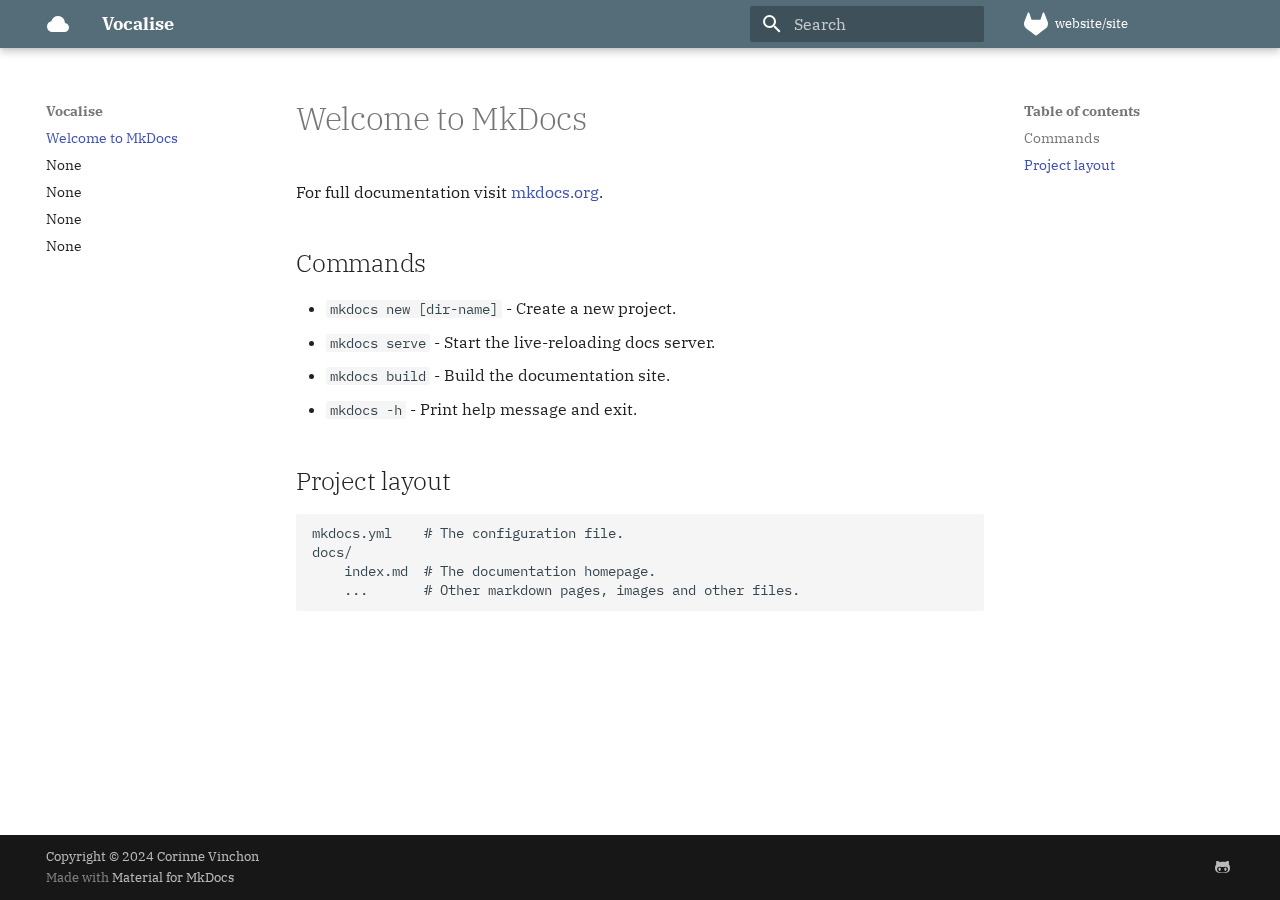
==== index.html @ e314ba0e "Deployed f2f1e4f with MkDocs version: 1.6.0" ====
<!doctype html>
<html lang="en" class="no-js">
  <head>
    
      <meta charset="utf-8">
      <meta name="viewport" content="width=device-width,initial-scale=1">
      
      
        <meta name="author" content="Corinne Vinchon">
      
      
        <link rel="canonical" href="https://chantezbien.github.io/website/">
      
      
      
      
      <link rel="icon" href="static/favicon/favicon.ico">
      <meta name="generator" content="mkdocs-1.6.0, mkdocs-material-9.5.26">
    
    
      
        <title>Vocalise</title>
      
    
    
      <link rel="stylesheet" href="assets/stylesheets/main.6543a935.min.css">
      
        
        <link rel="stylesheet" href="assets/stylesheets/palette.06af60db.min.css">
      
      


    
    
      
    
    
      
        
        
        <link rel="preconnect" href="https://fonts.gstatic.com" crossorigin>
        <link rel="stylesheet" href="https://fonts.googleapis.com/css?family=IBM+Plex+Serif:300,300i,400,400i,700,700i%7CIBM+Plex+Mono:400,400i,700,700i&display=fallback">
        <style>:root{--md-text-font:"IBM Plex Serif";--md-code-font:"IBM Plex Mono"}</style>
      
    
    
      <link rel="stylesheet" href="stylesheets/extra.css">
    
    <script>__md_scope=new URL(".",location),__md_hash=e=>[...e].reduce((e,_)=>(e<<5)-e+_.charCodeAt(0),0),__md_get=(e,_=localStorage,t=__md_scope)=>JSON.parse(_.getItem(t.pathname+"."+e)),__md_set=(e,_,t=localStorage,a=__md_scope)=>{try{t.setItem(a.pathname+"."+e,JSON.stringify(_))}catch(e){}}</script>
    
      

    
    
    
  </head>
  
  
    
    
    
    
    
    <body dir="ltr" data-md-color-scheme="default" data-md-color-primary="blue-grey" data-md-color-accent="blue">
  
    
    <input class="md-toggle" data-md-toggle="drawer" type="checkbox" id="__drawer" autocomplete="off">
    <input class="md-toggle" data-md-toggle="search" type="checkbox" id="__search" autocomplete="off">
    <label class="md-overlay" for="__drawer"></label>
    <div data-md-component="skip">
      
        
        <a href="#welcome-to-mkdocs" class="md-skip">
          Skip to content
        </a>
      
    </div>
    <div data-md-component="announce">
      
    </div>
    
    
      

  

<header class="md-header md-header--shadow" data-md-component="header">
  <nav class="md-header__inner md-grid" aria-label="Header">
    <a href="." title="Vocalise" class="md-header__button md-logo" aria-label="Vocalise" data-md-component="logo">
      
  
  <svg xmlns="http://www.w3.org/2000/svg" viewBox="0 0 24 24"><path d="M6.5 20q-2.28 0-3.89-1.57Q1 16.85 1 14.58q0-1.95 1.17-3.48 1.18-1.53 3.08-1.95.63-2.3 2.5-3.72Q9.63 4 12 4q2.93 0 4.96 2.04Q19 8.07 19 11q1.73.2 2.86 1.5 1.14 1.28 1.14 3 0 1.88-1.31 3.19T18.5 20Z"/></svg>

    </a>
    <label class="md-header__button md-icon" for="__drawer">
      
      <svg xmlns="http://www.w3.org/2000/svg" viewBox="0 0 24 24"><path d="M3 6h18v2H3V6m0 5h18v2H3v-2m0 5h18v2H3v-2Z"/></svg>
    </label>
    <div class="md-header__title" data-md-component="header-title">
      <div class="md-header__ellipsis">
        <div class="md-header__topic">
          <span class="md-ellipsis">
            Vocalise
          </span>
        </div>
        <div class="md-header__topic" data-md-component="header-topic">
          <span class="md-ellipsis">
            
              Welcome to MkDocs
            
          </span>
        </div>
      </div>
    </div>
    
      
    
    
    
    
      <label class="md-header__button md-icon" for="__search">
        
        <svg xmlns="http://www.w3.org/2000/svg" viewBox="0 0 24 24"><path d="M9.5 3A6.5 6.5 0 0 1 16 9.5c0 1.61-.59 3.09-1.56 4.23l.27.27h.79l5 5-1.5 1.5-5-5v-.79l-.27-.27A6.516 6.516 0 0 1 9.5 16 6.5 6.5 0 0 1 3 9.5 6.5 6.5 0 0 1 9.5 3m0 2C7 5 5 7 5 9.5S7 14 9.5 14 14 12 14 9.5 12 5 9.5 5Z"/></svg>
      </label>
      <div class="md-search" data-md-component="search" role="dialog">
  <label class="md-search__overlay" for="__search"></label>
  <div class="md-search__inner" role="search">
    <form class="md-search__form" name="search">
      <input type="text" class="md-search__input" name="query" aria-label="Search" placeholder="Search" autocapitalize="off" autocorrect="off" autocomplete="off" spellcheck="false" data-md-component="search-query" required>
      <label class="md-search__icon md-icon" for="__search">
        
        <svg xmlns="http://www.w3.org/2000/svg" viewBox="0 0 24 24"><path d="M9.5 3A6.5 6.5 0 0 1 16 9.5c0 1.61-.59 3.09-1.56 4.23l.27.27h.79l5 5-1.5 1.5-5-5v-.79l-.27-.27A6.516 6.516 0 0 1 9.5 16 6.5 6.5 0 0 1 3 9.5 6.5 6.5 0 0 1 9.5 3m0 2C7 5 5 7 5 9.5S7 14 9.5 14 14 12 14 9.5 12 5 9.5 5Z"/></svg>
        
        <svg xmlns="http://www.w3.org/2000/svg" viewBox="0 0 24 24"><path d="M20 11v2H8l5.5 5.5-1.42 1.42L4.16 12l7.92-7.92L13.5 5.5 8 11h12Z"/></svg>
      </label>
      <nav class="md-search__options" aria-label="Search">
        
        <button type="reset" class="md-search__icon md-icon" title="Clear" aria-label="Clear" tabindex="-1">
          
          <svg xmlns="http://www.w3.org/2000/svg" viewBox="0 0 24 24"><path d="M19 6.41 17.59 5 12 10.59 6.41 5 5 6.41 10.59 12 5 17.59 6.41 19 12 13.41 17.59 19 19 17.59 13.41 12 19 6.41Z"/></svg>
        </button>
      </nav>
      
    </form>
    <div class="md-search__output">
      <div class="md-search__scrollwrap" tabindex="0" data-md-scrollfix>
        <div class="md-search-result" data-md-component="search-result">
          <div class="md-search-result__meta">
            Initializing search
          </div>
          <ol class="md-search-result__list" role="presentation"></ol>
        </div>
      </div>
    </div>
  </div>
</div>
    
    
      <div class="md-header__source">
        <a href="https://github.com/cubr3" title="Go to repository" class="md-source" data-md-component="source">
  <div class="md-source__icon md-icon">
    
    <svg xmlns="http://www.w3.org/2000/svg" viewBox="0 0 512 512"><!--! Font Awesome Free 6.5.2 by @fontawesome - https://fontawesome.com License - https://fontawesome.com/license/free (Icons: CC BY 4.0, Fonts: SIL OFL 1.1, Code: MIT License) Copyright 2024 Fonticons, Inc.--><path d="m503.5 204.6-.7-1.8-69.7-181.78c-1.4-3.57-3.9-6.59-7.2-8.64-2.4-1.55-5.1-2.515-8-2.81-2.9-.295-5.7.083-8.4 1.11-2.7 1.02-5.1 2.66-7.1 4.78-1.9 2.12-3.3 4.67-4.1 7.44l-47 144H160.8l-47.1-144c-.8-2.77-2.2-5.31-4.1-7.43-2-2.12-4.4-3.75-7.1-4.77a18.1 18.1 0 0 0-8.38-1.113 18.4 18.4 0 0 0-8.04 2.793 18.09 18.09 0 0 0-7.16 8.64L9.267 202.8l-.724 1.8a129.57 129.57 0 0 0-3.52 82c7.747 26.9 24.047 50.7 46.447 67.6l.27.2.59.4 105.97 79.5 52.6 39.7 32 24.2c3.7 1.9 8.3 4.3 13 4.3 4.7 0 9.3-2.4 13-4.3l32-24.2 52.6-39.7 106.7-79.9.3-.3c22.4-16.9 38.7-40.6 45.6-67.5 8.6-27 7.4-55.8-2.6-82z"/></svg>
  </div>
  <div class="md-source__repository">
    website/site
  </div>
</a>
      </div>
    
  </nav>
  
</header>
    
    <div class="md-container" data-md-component="container">
      
      
        
          
        
      
      <main class="md-main" data-md-component="main">
        <div class="md-main__inner md-grid">
          
            
              
              <div class="md-sidebar md-sidebar--primary" data-md-component="sidebar" data-md-type="navigation" >
                <div class="md-sidebar__scrollwrap">
                  <div class="md-sidebar__inner">
                    



<nav class="md-nav md-nav--primary" aria-label="Navigation" data-md-level="0">
  <label class="md-nav__title" for="__drawer">
    <a href="." title="Vocalise" class="md-nav__button md-logo" aria-label="Vocalise" data-md-component="logo">
      
  
  <svg xmlns="http://www.w3.org/2000/svg" viewBox="0 0 24 24"><path d="M6.5 20q-2.28 0-3.89-1.57Q1 16.85 1 14.58q0-1.95 1.17-3.48 1.18-1.53 3.08-1.95.63-2.3 2.5-3.72Q9.63 4 12 4q2.93 0 4.96 2.04Q19 8.07 19 11q1.73.2 2.86 1.5 1.14 1.28 1.14 3 0 1.88-1.31 3.19T18.5 20Z"/></svg>

    </a>
    Vocalise
  </label>
  
    <div class="md-nav__source">
      <a href="https://github.com/cubr3" title="Go to repository" class="md-source" data-md-component="source">
  <div class="md-source__icon md-icon">
    
    <svg xmlns="http://www.w3.org/2000/svg" viewBox="0 0 512 512"><!--! Font Awesome Free 6.5.2 by @fontawesome - https://fontawesome.com License - https://fontawesome.com/license/free (Icons: CC BY 4.0, Fonts: SIL OFL 1.1, Code: MIT License) Copyright 2024 Fonticons, Inc.--><path d="m503.5 204.6-.7-1.8-69.7-181.78c-1.4-3.57-3.9-6.59-7.2-8.64-2.4-1.55-5.1-2.515-8-2.81-2.9-.295-5.7.083-8.4 1.11-2.7 1.02-5.1 2.66-7.1 4.78-1.9 2.12-3.3 4.67-4.1 7.44l-47 144H160.8l-47.1-144c-.8-2.77-2.2-5.31-4.1-7.43-2-2.12-4.4-3.75-7.1-4.77a18.1 18.1 0 0 0-8.38-1.113 18.4 18.4 0 0 0-8.04 2.793 18.09 18.09 0 0 0-7.16 8.64L9.267 202.8l-.724 1.8a129.57 129.57 0 0 0-3.52 82c7.747 26.9 24.047 50.7 46.447 67.6l.27.2.59.4 105.97 79.5 52.6 39.7 32 24.2c3.7 1.9 8.3 4.3 13 4.3 4.7 0 9.3-2.4 13-4.3l32-24.2 52.6-39.7 106.7-79.9.3-.3c22.4-16.9 38.7-40.6 45.6-67.5 8.6-27 7.4-55.8-2.6-82z"/></svg>
  </div>
  <div class="md-source__repository">
    website/site
  </div>
</a>
    </div>
  
  <ul class="md-nav__list" data-md-scrollfix>
    
      
      
  
  
    
  
  
  
    <li class="md-nav__item md-nav__item--active">
      
      <input class="md-nav__toggle md-toggle" type="checkbox" id="__toc">
      
      
        
      
      
        <label class="md-nav__link md-nav__link--active" for="__toc">
          
  
  <span class="md-ellipsis">
    Welcome to MkDocs
  </span>
  

          <span class="md-nav__icon md-icon"></span>
        </label>
      
      <a href="." class="md-nav__link md-nav__link--active">
        
  
  <span class="md-ellipsis">
    Welcome to MkDocs
  </span>
  

      </a>
      
        

<nav class="md-nav md-nav--secondary" aria-label="Table of contents">
  
  
  
    
  
  
    <label class="md-nav__title" for="__toc">
      <span class="md-nav__icon md-icon"></span>
      Table of contents
    </label>
    <ul class="md-nav__list" data-md-component="toc" data-md-scrollfix>
      
        <li class="md-nav__item">
  <a href="#commands" class="md-nav__link">
    <span class="md-ellipsis">
      Commands
    </span>
  </a>
  
</li>
      
        <li class="md-nav__item">
  <a href="#project-layout" class="md-nav__link">
    <span class="md-ellipsis">
      Project layout
    </span>
  </a>
  
</li>
      
    </ul>
  
</nav>
      
    </li>
  

    
      
      
  
  
  
  
    <li class="md-nav__item">
      <a href="projects.md" class="md-nav__link">
        
  
  <span class="md-ellipsis">
    None
  </span>
  

      </a>
    </li>
  

    
      
      
  
  
  
  
    <li class="md-nav__item">
      <a href="words.md" class="md-nav__link">
        
  
  <span class="md-ellipsis">
    None
  </span>
  

      </a>
    </li>
  

    
      
      
  
  
  
  
    <li class="md-nav__item">
      <a href="pep20.md" class="md-nav__link">
        
  
  <span class="md-ellipsis">
    None
  </span>
  

      </a>
    </li>
  

    
      
      
  
  
  
  
    <li class="md-nav__item">
      <a href="contact.md" class="md-nav__link">
        
  
  <span class="md-ellipsis">
    None
  </span>
  

      </a>
    </li>
  

    
  </ul>
</nav>
                  </div>
                </div>
              </div>
            
            
              
              <div class="md-sidebar md-sidebar--secondary" data-md-component="sidebar" data-md-type="toc" >
                <div class="md-sidebar__scrollwrap">
                  <div class="md-sidebar__inner">
                    

<nav class="md-nav md-nav--secondary" aria-label="Table of contents">
  
  
  
    
  
  
    <label class="md-nav__title" for="__toc">
      <span class="md-nav__icon md-icon"></span>
      Table of contents
    </label>
    <ul class="md-nav__list" data-md-component="toc" data-md-scrollfix>
      
        <li class="md-nav__item">
  <a href="#commands" class="md-nav__link">
    <span class="md-ellipsis">
      Commands
    </span>
  </a>
  
</li>
      
        <li class="md-nav__item">
  <a href="#project-layout" class="md-nav__link">
    <span class="md-ellipsis">
      Project layout
    </span>
  </a>
  
</li>
      
    </ul>
  
</nav>
                  </div>
                </div>
              </div>
            
          
          
            <div class="md-content" data-md-component="content">
              <article class="md-content__inner md-typeset">
                
                  

  
  


<h1 id="welcome-to-mkdocs">Welcome to MkDocs<a class="headerlink" href="#welcome-to-mkdocs" title="Permanent link">#</a></h1>
<p>For full documentation visit <a href="https://www.mkdocs.org">mkdocs.org</a>.</p>
<h2 id="commands">Commands<a class="headerlink" href="#commands" title="Permanent link">#</a></h2>
<ul>
<li><code>mkdocs new [dir-name]</code> - Create a new project.</li>
<li><code>mkdocs serve</code> - Start the live-reloading docs server.</li>
<li><code>mkdocs build</code> - Build the documentation site.</li>
<li><code>mkdocs -h</code> - Print help message and exit.</li>
</ul>
<h2 id="project-layout">Project layout<a class="headerlink" href="#project-layout" title="Permanent link">#</a></h2>
<div class="codehilite"><pre><span></span><code>mkdocs.yml    # The configuration file.
docs/
    index.md  # The documentation homepage.
    ...       # Other markdown pages, images and other files.
</code></pre></div>












                
              </article>
            </div>
          
          
<script>var target=document.getElementById(location.hash.slice(1));target&&target.name&&(target.checked=target.name.startsWith("__tabbed_"))</script>
        </div>
        
      </main>
      
        <footer class="md-footer">
  
  <div class="md-footer-meta md-typeset">
    <div class="md-footer-meta__inner md-grid">
      <div class="md-copyright">
  
    <div class="md-copyright__highlight">
      Copyright &copy; 2024 Corinne Vinchon
    </div>
  
  
    Made with
    <a href="https://squidfunk.github.io/mkdocs-material/" target="_blank" rel="noopener">
      Material for MkDocs
    </a>
  
</div>
      
        <div class="md-social">
  
    
    
    
    
      
      
    
    <a href="https://github.com/chantezbien" target="_blank" rel="noopener" title="github.com" class="md-social__link">
      <svg xmlns="http://www.w3.org/2000/svg" viewBox="0 0 480 512"><!--! Font Awesome Free 6.5.2 by @fontawesome - https://fontawesome.com License - https://fontawesome.com/license/free (Icons: CC BY 4.0, Fonts: SIL OFL 1.1, Code: MIT License) Copyright 2024 Fonticons, Inc.--><path d="M186.1 328.7c0 20.9-10.9 55.1-36.7 55.1s-36.7-34.2-36.7-55.1 10.9-55.1 36.7-55.1 36.7 34.2 36.7 55.1zM480 278.2c0 31.9-3.2 65.7-17.5 95-37.9 76.6-142.1 74.8-216.7 74.8-75.8 0-186.2 2.7-225.6-74.8-14.6-29-20.2-63.1-20.2-95 0-41.9 13.9-81.5 41.5-113.6-5.2-15.8-7.7-32.4-7.7-48.8 0-21.5 4.9-32.3 14.6-51.8 45.3 0 74.3 9 108.8 36 29-6.9 58.8-10 88.7-10 27 0 54.2 2.9 80.4 9.2 34-26.7 63-35.2 107.8-35.2 9.8 19.5 14.6 30.3 14.6 51.8 0 16.4-2.6 32.7-7.7 48.2 27.5 32.4 39 72.3 39 114.2zm-64.3 50.5c0-43.9-26.7-82.6-73.5-82.6-18.9 0-37 3.4-56 6-14.9 2.3-29.8 3.2-45.1 3.2-15.2 0-30.1-.9-45.1-3.2-18.7-2.6-37-6-56-6-46.8 0-73.5 38.7-73.5 82.6 0 87.8 80.4 101.3 150.4 101.3h48.2c70.3 0 150.6-13.4 150.6-101.3zm-82.6-55.1c-25.8 0-36.7 34.2-36.7 55.1s10.9 55.1 36.7 55.1 36.7-34.2 36.7-55.1-10.9-55.1-36.7-55.1z"/></svg>
    </a>
  
</div>
      
    </div>
  </div>
</footer>
      
    </div>
    <div class="md-dialog" data-md-component="dialog">
      <div class="md-dialog__inner md-typeset"></div>
    </div>
    
    
    <script id="__config" type="application/json">{"base": ".", "features": [], "search": "assets/javascripts/workers/search.b8dbb3d2.min.js", "translations": {"clipboard.copied": "Copied to clipboard", "clipboard.copy": "Copy to clipboard", "search.result.more.one": "1 more on this page", "search.result.more.other": "# more on this page", "search.result.none": "No matching documents", "search.result.one": "1 matching document", "search.result.other": "# matching documents", "search.result.placeholder": "Type to start searching", "search.result.term.missing": "Missing", "select.version": "Select version"}}</script>
    
    
      <script src="assets/javascripts/bundle.ad660dcc.min.js"></script>
      
    
  </body>
</html>
---- assets/stylesheets/main.6543a935.min.css ----
@charset "UTF-8";html{-webkit-text-size-adjust:none;-moz-text-size-adjust:none;text-size-adjust:none;box-sizing:border-box}*,:after,:before{box-sizing:inherit}@media (prefers-reduced-motion){*,:after,:before{transition:none!important}}body{margin:0}a,button,input,label{-webkit-tap-highlight-color:transparent}a{color:inherit;text-decoration:none}hr{border:0;box-sizing:initial;display:block;height:.05rem;overflow:visible;padding:0}small{font-size:80%}sub,sup{line-height:1em}img{border-style:none}table{border-collapse:initial;border-spacing:0}td,th{font-weight:400;vertical-align:top}button{background:#0000;border:0;font-family:inherit;font-size:inherit;margin:0;padding:0}input{border:0;outline:none}:root{--md-primary-fg-color:#4051b5;--md-primary-fg-color--light:#5d6cc0;--md-primary-fg-color--dark:#303fa1;--md-primary-bg-color:#fff;--md-primary-bg-color--light:#ffffffb3;--md-accent-fg-color:#526cfe;--md-accent-fg-color--transparent:#526cfe1a;--md-accent-bg-color:#fff;--md-accent-bg-color--light:#ffffffb3}[data-md-color-scheme=default]{color-scheme:light}[data-md-color-scheme=default] img[src$="#gh-dark-mode-only"],[data-md-color-scheme=default] img[src$="#only-dark"]{display:none}:root,[data-md-color-scheme=default]{--md-hue:225deg;--md-default-fg-color:#000000de;--md-default-fg-color--light:#0000008a;--md-default-fg-color--lighter:#00000052;--md-default-fg-color--lightest:#00000012;--md-default-bg-color:#fff;--md-default-bg-color--light:#ffffffb3;--md-default-bg-color--lighter:#ffffff4d;--md-default-bg-color--lightest:#ffffff1f;--md-code-fg-color:#36464e;--md-code-bg-color:#f5f5f5;--md-code-hl-color:#4287ff;--md-code-hl-color--light:#4287ff1a;--md-code-hl-number-color:#d52a2a;--md-code-hl-special-color:#db1457;--md-code-hl-function-color:#a846b9;--md-code-hl-constant-color:#6e59d9;--md-code-hl-keyword-color:#3f6ec6;--md-code-hl-string-color:#1c7d4d;--md-code-hl-name-color:var(--md-code-fg-color);--md-code-hl-operator-color:var(--md-default-fg-color--light);--md-code-hl-punctuation-color:var(--md-default-fg-color--light);--md-code-hl-comment-color:var(--md-default-fg-color--light);--md-code-hl-generic-color:var(--md-default-fg-color--light);--md-code-hl-variable-color:var(--md-default-fg-color--light);--md-typeset-color:var(--md-default-fg-color);--md-typeset-a-color:var(--md-primary-fg-color);--md-typeset-del-color:#f5503d26;--md-typeset-ins-color:#0bd57026;--md-typeset-kbd-color:#fafafa;--md-typeset-kbd-accent-color:#fff;--md-typeset-kbd-border-color:#b8b8b8;--md-typeset-mark-color:#ffff0080;--md-typeset-table-color:#0000001f;--md-typeset-table-color--light:rgba(0,0,0,.035);--md-admonition-fg-color:var(--md-default-fg-color);--md-admonition-bg-color:var(--md-default-bg-color);--md-warning-fg-color:#000000de;--md-warning-bg-color:#ff9;--md-footer-fg-color:#fff;--md-footer-fg-color--light:#ffffffb3;--md-footer-fg-color--lighter:#ffffff73;--md-footer-bg-color:#000000de;--md-footer-bg-color--dark:#00000052;--md-shadow-z1:0 0.2rem 0.5rem #0000000d,0 0 0.05rem #0000001a;--md-shadow-z2:0 0.2rem 0.5rem #0000001a,0 0 0.05rem #00000040;--md-shadow-z3:0 0.2rem 0.5rem #0003,0 0 0.05rem #00000059}.md-icon svg{fill:currentcolor;display:block;height:1.2rem;width:1.2rem}body{-webkit-font-smoothing:antialiased;-moz-osx-font-smoothing:grayscale;--md-text-font-family:var(--md-text-font,_),-apple-system,BlinkMacSystemFont,Helvetica,Arial,sans-serif;--md-code-font-family:var(--md-code-font,_),SFMono-Regular,Consolas,Menlo,monospace}aside,body,input{font-feature-settings:"kern","liga";color:var(--md-typeset-color);font-family:var(--md-text-font-family)}code,kbd,pre{font-feature-settings:"kern";font-family:var(--md-code-font-family)}:root{--md-typeset-table-sort-icon:url('data:image/svg+xml;charset=utf-8,<svg xmlns="http://www.w3.org/2000/svg" viewBox="0 0 24 24"><path d="m18 21-4-4h3V7h-3l4-4 4 4h-3v10h3M2 19v-2h10v2M2 13v-2h7v2M2 7V5h4v2H2Z"/></svg>');--md-typeset-table-sort-icon--asc:url('data:image/svg+xml;charset=utf-8,<svg xmlns="http://www.w3.org/2000/svg" viewBox="0 0 24 24"><path d="M19 17h3l-4 4-4-4h3V3h2M2 17h10v2H2M6 5v2H2V5m0 6h7v2H2v-2Z"/></svg>');--md-typeset-table-sort-icon--desc:url('data:image/svg+xml;charset=utf-8,<svg xmlns="http://www.w3.org/2000/svg" viewBox="0 0 24 24"><path d="M19 7h3l-4-4-4 4h3v14h2M2 17h10v2H2M6 5v2H2V5m0 6h7v2H2v-2Z"/></svg>')}.md-typeset{-webkit-print-color-adjust:exact;color-adjust:exact;font-size:.8rem;line-height:1.6}@media print{.md-typeset{font-size:.68rem}}.md-typeset blockquote,.md-typeset dl,.md-typeset figure,.md-typeset ol,.md-typeset pre,.md-typeset ul{margin-bottom:1em;margin-top:1em}.md-typeset h1{color:var(--md-default-fg-color--light);font-size:2em;line-height:1.3;margin:0 0 1.25em}.md-typeset h1,.md-typeset h2{font-weight:300;letter-spacing:-.01em}.md-typeset h2{font-size:1.5625em;line-height:1.4;margin:1.6em 0 .64em}.md-typeset h3{font-size:1.25em;font-weight:400;letter-spacing:-.01em;line-height:1.5;margin:1.6em 0 .8em}.md-typeset h2+h3{margin-top:.8em}.md-typeset h4{font-weight:700;letter-spacing:-.01em;margin:1em 0}.md-typeset h5,.md-typeset h6{color:var(--md-default-fg-color--light);font-size:.8em;font-weight:700;letter-spacing:-.01em;margin:1.25em 0}.md-typeset h5{text-transform:uppercase}.md-typeset hr{border-bottom:.05rem solid var(--md-default-fg-color--lightest);display:flow-root;margin:1.5em 0}.md-typeset a{color:var(--md-typeset-a-color);word-break:break-word}.md-typeset a,.md-typeset a:before{transition:color 125ms}.md-typeset a:focus,.md-typeset a:hover{color:var(--md-accent-fg-color)}.md-typeset a:focus code,.md-typeset a:hover code{background-color:var(--md-accent-fg-color--transparent)}.md-typeset a code{color:currentcolor;transition:background-color 125ms}.md-typeset a.focus-visible{outline-color:var(--md-accent-fg-color);outline-offset:.2rem}.md-typeset code,.md-typeset kbd,.md-typeset pre{color:var(--md-code-fg-color);direction:ltr;font-variant-ligatures:none}@media print{.md-typeset code,.md-typeset kbd,.md-typeset pre{white-space:pre-wrap}}.md-typeset code{background-color:var(--md-code-bg-color);border-radius:.1rem;-webkit-box-decoration-break:clone;box-decoration-break:clone;font-size:.85em;padding:0 .2941176471em;word-break:break-word}.md-typeset code:not(.focus-visible){-webkit-tap-highlight-color:transparent;outline:none}.md-typeset pre{display:flow-root;line-height:1.4;position:relative}.md-typeset pre>code{-webkit-box-decoration-break:slice;box-decoration-break:slice;box-shadow:none;display:block;margin:0;outline-color:var(--md-accent-fg-color);overflow:auto;padding:.7720588235em 1.1764705882em;scrollbar-color:var(--md-default-fg-color--lighter) #0000;scrollbar-width:thin;touch-action:auto;word-break:normal}.md-typeset pre>code:hover{scrollbar-color:var(--md-accent-fg-color) #0000}.md-typeset pre>code::-webkit-scrollbar{height:.2rem;width:.2rem}.md-typeset pre>code::-webkit-scrollbar-thumb{background-color:var(--md-default-fg-color--lighter)}.md-typeset pre>code::-webkit-scrollbar-thumb:hover{background-color:var(--md-accent-fg-color)}.md-typeset kbd{background-color:var(--md-typeset-kbd-color);border-radius:.1rem;box-shadow:0 .1rem 0 .05rem var(--md-typeset-kbd-border-color),0 .1rem 0 var(--md-typeset-kbd-border-color),0 -.1rem .2rem var(--md-typeset-kbd-accent-color) inset;color:var(--md-default-fg-color);display:inline-block;font-size:.75em;padding:0 .6666666667em;vertical-align:text-top;word-break:break-word}.md-typeset mark{background-color:var(--md-typeset-mark-color);-webkit-box-decoration-break:clone;box-decoration-break:clone;color:inherit;word-break:break-word}.md-typeset abbr{border-bottom:.05rem dotted var(--md-default-fg-color--light);cursor:help;text-decoration:none}.md-typeset small{opacity:.75}[dir=ltr] .md-typeset sub,[dir=ltr] .md-typeset sup{margin-left:.078125em}[dir=rtl] .md-typeset sub,[dir=rtl] .md-typeset sup{margin-right:.078125em}[dir=ltr] .md-typeset blockquote{padding-left:.6rem}[dir=rtl] .md-typeset blockquote{padding-right:.6rem}[dir=ltr] .md-typeset blockquote{border-left:.2rem solid var(--md-default-fg-color--lighter)}[dir=rtl] .md-typeset blockquote{border-right:.2rem solid var(--md-default-fg-color--lighter)}.md-typeset blockquote{color:var(--md-default-fg-color--light);margin-left:0;margin-right:0}.md-typeset ul{list-style-type:disc}[dir=ltr] .md-typeset ol,[dir=ltr] .md-typeset ul{margin-left:.625em}[dir=rtl] .md-typeset ol,[dir=rtl] .md-typeset ul{margin-right:.625em}.md-typeset ol,.md-typeset ul{padding:0}.md-typeset ol:not([hidden]),.md-typeset ul:not([hidden]){display:flow-root}.md-typeset ol ol,.md-typeset ul ol{list-style-type:lower-alpha}.md-typeset ol ol ol,.md-typeset ul ol ol{list-style-type:lower-roman}[dir=ltr] .md-typeset ol li,[dir=ltr] .md-typeset ul li{margin-left:1.25em}[dir=rtl] .md-typeset ol li,[dir=rtl] .md-typeset ul li{margin-right:1.25em}.md-typeset ol li,.md-typeset ul li{margin-bottom:.5em}.md-typeset ol li blockquote,.md-typeset ol li p,.md-typeset ul li blockquote,.md-typeset ul li p{margin:.5em 0}.md-typeset ol li:last-child,.md-typeset ul li:last-child{margin-bottom:0}[dir=ltr] .md-typeset ol li ol,[dir=ltr] .md-typeset ol li ul,[dir=ltr] .md-typeset ul li ol,[dir=ltr] .md-typeset ul li ul{margin-left:.625em}[dir=rtl] .md-typeset ol li ol,[dir=rtl] .md-typeset ol li ul,[dir=rtl] .md-typeset ul li ol,[dir=rtl] .md-typeset ul li ul{margin-right:.625em}.md-typeset ol li ol,.md-typeset ol li ul,.md-typeset ul li ol,.md-typeset ul li ul{margin-bottom:.5em;margin-top:.5em}[dir=ltr] .md-typeset dd{margin-left:1.875em}[dir=rtl] .md-typeset dd{margin-right:1.875em}.md-typeset dd{margin-bottom:1.5em;margin-top:1em}.md-typeset img,.md-typeset svg,.md-typeset video{height:auto;max-width:100%}.md-typeset img[align=left]{margin:1em 1em 1em 0}.md-typeset img[align=right]{margin:1em 0 1em 1em}.md-typeset img[align]:only-child{margin-top:0}.md-typeset figure{display:flow-root;margin:1em auto;max-width:100%;text-align:center;width:-moz-fit-content;width:fit-content}.md-typeset figure img{display:block;margin:0 auto}.md-typeset figcaption{font-style:italic;margin:1em auto;max-width:24rem}.md-typeset iframe{max-width:100%}.md-typeset table:not([class]){background-color:var(--md-default-bg-color);border:.05rem solid var(--md-typeset-table-color);border-radius:.1rem;display:inline-block;font-size:.64rem;max-width:100%;overflow:auto;touch-action:auto}@media print{.md-typeset table:not([class]){display:table}}.md-typeset table:not([class])+*{margin-top:1.5em}.md-typeset table:not([class]) td>:first-child,.md-typeset table:not([class]) th>:first-child{margin-top:0}.md-typeset table:not([class]) td>:last-child,.md-typeset table:not([class]) th>:last-child{margin-bottom:0}.md-typeset table:not([class]) td:not([align]),.md-typeset table:not([class]) th:not([align]){text-align:left}[dir=rtl] .md-typeset table:not([class]) td:not([align]),[dir=rtl] .md-typeset table:not([class]) th:not([align]){text-align:right}.md-typeset table:not([class]) th{font-weight:700;min-width:5rem;padding:.9375em 1.25em;vertical-align:top}.md-typeset table:not([class]) td{border-top:.05rem solid var(--md-typeset-table-color);padding:.9375em 1.25em;vertical-align:top}.md-typeset table:not([class]) tbody tr{transition:background-color 125ms}.md-typeset table:not([class]) tbody tr:hover{background-color:var(--md-typeset-table-color--light);box-shadow:0 .05rem 0 var(--md-default-bg-color) inset}.md-typeset table:not([class]) a{word-break:normal}.md-typeset table th[role=columnheader]{cursor:pointer}[dir=ltr] .md-typeset table th[role=columnheader]:after{margin-left:.5em}[dir=rtl] .md-typeset table th[role=columnheader]:after{margin-right:.5em}.md-typeset table th[role=columnheader]:after{content:"";display:inline-block;height:1.2em;-webkit-mask-image:var(--md-typeset-table-sort-icon);mask-image:var(--md-typeset-table-sort-icon);-webkit-mask-repeat:no-repeat;mask-repeat:no-repeat;-webkit-mask-size:contain;mask-size:contain;transition:background-color 125ms;vertical-align:text-bottom;width:1.2em}.md-typeset table th[role=columnheader]:hover:after{background-color:var(--md-default-fg-color--lighter)}.md-typeset table th[role=columnheader][aria-sort=ascending]:after{background-color:var(--md-default-fg-color--light);-webkit-mask-image:var(--md-typeset-table-sort-icon--asc);mask-image:var(--md-typeset-table-sort-icon--asc)}.md-typeset table th[role=columnheader][aria-sort=descending]:after{background-color:var(--md-default-fg-color--light);-webkit-mask-image:var(--md-typeset-table-sort-icon--desc);mask-image:var(--md-typeset-table-sort-icon--desc)}.md-typeset__scrollwrap{margin:1em -.8rem;overflow-x:auto;touch-action:auto}.md-typeset__table{display:inline-block;margin-bottom:.5em;padding:0 .8rem}@media print{.md-typeset__table{display:block}}html .md-typeset__table table{display:table;margin:0;overflow:hidden;width:100%}@media screen and (max-width:44.984375em){.md-content__inner>pre{margin:1em -.8rem}.md-content__inner>pre code{border-radius:0}}.md-typeset .md-author{border-radius:100%;display:block;flex-shrink:0;height:1.6rem;overflow:hidden;position:relative;transition:color 125ms,transform 125ms;width:1.6rem}.md-typeset .md-author img{display:block}.md-typeset .md-author--more{background:var(--md-default-fg-color--lightest);color:var(--md-default-fg-color--lighter);font-size:.6rem;font-weight:700;line-height:1.6rem;text-align:center}.md-typeset .md-author--long{height:2.4rem;width:2.4rem}.md-typeset a.md-author{transform:scale(1)}.md-typeset a.md-author img{border-radius:100%;filter:grayscale(100%) opacity(75%);transition:filter 125ms}.md-typeset a.md-author:focus,.md-typeset a.md-author:hover{transform:scale(1.1);z-index:1}.md-typeset a.md-author:focus img,.md-typeset a.md-author:hover img{filter:grayscale(0)}.md-banner{background-color:var(--md-footer-bg-color);color:var(--md-footer-fg-color);overflow:auto}@media print{.md-banner{display:none}}.md-banner--warning{background-color:var(--md-warning-bg-color);color:var(--md-warning-fg-color)}.md-banner__inner{font-size:.7rem;margin:.6rem auto;padding:0 .8rem}[dir=ltr] .md-banner__button{float:right}[dir=rtl] .md-banner__button{float:left}.md-banner__button{color:inherit;cursor:pointer;transition:opacity .25s}.no-js .md-banner__button{display:none}.md-banner__button:hover{opacity:.7}html{font-size:125%;height:100%;overflow-x:hidden}@media screen and (min-width:100em){html{font-size:137.5%}}@media screen and (min-width:125em){html{font-size:150%}}body{background-color:var(--md-default-bg-color);display:flex;flex-direction:column;font-size:.5rem;min-height:100%;position:relative;width:100%}@media print{body{display:block}}@media screen and (max-width:59.984375em){body[data-md-scrolllock]{position:fixed}}.md-grid{margin-left:auto;margin-right:auto;max-width:61rem}.md-container{display:flex;flex-direction:column;flex-grow:1}@media print{.md-container{display:block}}.md-main{flex-grow:1}.md-main__inner{display:flex;height:100%;margin-top:1.5rem}.md-ellipsis{overflow:hidden;text-overflow:ellipsis}.md-toggle{display:none}.md-option{height:0;opacity:0;position:absolute;width:0}.md-option:checked+label:not([hidden]){display:block}.md-option.focus-visible+label{outline-color:var(--md-accent-fg-color);outline-style:auto}.md-skip{background-color:var(--md-default-fg-color);border-radius:.1rem;color:var(--md-default-bg-color);font-size:.64rem;margin:.5rem;opacity:0;outline-color:var(--md-accent-fg-color);padding:.3rem .5rem;position:fixed;transform:translateY(.4rem);z-index:-1}.md-skip:focus{opacity:1;transform:translateY(0);transition:transform .25s cubic-bezier(.4,0,.2,1),opacity 175ms 75ms;z-index:10}@page{margin:25mm}:root{--md-clipboard-icon:url('data:image/svg+xml;charset=utf-8,<svg xmlns="http://www.w3.org/2000/svg" viewBox="0 0 24 24"><path d="M19 21H8V7h11m0-2H8a2 2 0 0 0-2 2v14a2 2 0 0 0 2 2h11a2 2 0 0 0 2-2V7a2 2 0 0 0-2-2m-3-4H4a2 2 0 0 0-2 2v14h2V3h12V1Z"/></svg>')}.md-clipboard{border-radius:.1rem;color:var(--md-default-fg-color--lightest);cursor:pointer;height:1.5em;outline-color:var(--md-accent-fg-color);outline-offset:.1rem;position:absolute;right:.5em;top:.5em;transition:color .25s;width:1.5em;z-index:1}@media print{.md-clipboard{display:none}}.md-clipboard:not(.focus-visible){-webkit-tap-highlight-color:transparent;outline:none}:hover>.md-clipboard{color:var(--md-default-fg-color--light)}.md-clipboard:focus,.md-clipboard:hover{color:var(--md-accent-fg-color)}.md-clipboard:after{background-color:currentcolor;content:"";display:block;height:1.125em;margin:0 auto;-webkit-mask-image:var(--md-clipboard-icon);mask-image:var(--md-clipboard-icon);-webkit-mask-position:center;mask-position:center;-webkit-mask-repeat:no-repeat;mask-repeat:no-repeat;-webkit-mask-size:contain;mask-size:contain;width:1.125em}.md-clipboard--inline{cursor:pointer}.md-clipboard--inline code{transition:color .25s,background-color .25s}.md-clipboard--inline:focus code,.md-clipboard--inline:hover code{background-color:var(--md-accent-fg-color--transparent);color:var(--md-accent-fg-color)}.md-typeset .md-code__content{display:grid}@keyframes consent{0%{opacity:0;transform:translateY(100%)}to{opacity:1;transform:translateY(0)}}@keyframes overlay{0%{opacity:0}to{opacity:1}}.md-consent__overlay{animation:overlay .25s both;-webkit-backdrop-filter:blur(.1rem);backdrop-filter:blur(.1rem);background-color:#0000008a;height:100%;opacity:1;position:fixed;top:0;width:100%;z-index:5}.md-consent__inner{animation:consent .5s cubic-bezier(.1,.7,.1,1) both;background-color:var(--md-default-bg-color);border:0;border-radius:.1rem;bottom:0;box-shadow:0 0 .2rem #0000001a,0 .2rem .4rem #0003;max-height:100%;overflow:auto;padding:0;position:fixed;width:100%;z-index:5}.md-consent__form{padding:.8rem}.md-consent__settings{display:none;margin:1em 0}input:checked+.md-consent__settings{display:block}.md-consent__controls{margin-bottom:.8rem}.md-typeset .md-consent__controls .md-button{display:inline}@media screen and (max-width:44.984375em){.md-typeset .md-consent__controls .md-button{display:block;margin-top:.4rem;text-align:center;width:100%}}.md-consent label{cursor:pointer}.md-content{flex-grow:1;min-width:0}.md-content__inner{margin:0 .8rem 1.2rem;padding-top:.6rem}@media screen and (min-width:76.25em){[dir=ltr] .md-sidebar--primary:not([hidden])~.md-content>.md-content__inner{margin-left:1.2rem}[dir=ltr] .md-sidebar--secondary:not([hidden])~.md-content>.md-content__inner,[dir=rtl] .md-sidebar--primary:not([hidden])~.md-content>.md-content__inner{margin-right:1.2rem}[dir=rtl] .md-sidebar--secondary:not([hidden])~.md-content>.md-content__inner{margin-left:1.2rem}}.md-content__inner:before{content:"";display:block;height:.4rem}.md-content__inner>:last-child{margin-bottom:0}[dir=ltr] .md-content__button{float:right}[dir=rtl] .md-content__button{float:left}[dir=ltr] .md-content__button{margin-left:.4rem}[dir=rtl] .md-content__button{margin-right:.4rem}.md-content__button{margin:.4rem 0;padding:0}@media print{.md-content__button{display:none}}.md-typeset .md-content__button{color:var(--md-default-fg-color--lighter)}.md-content__button svg{display:inline;vertical-align:top}[dir=rtl] .md-content__button svg{transform:scaleX(-1)}[dir=ltr] .md-dialog{right:.8rem}[dir=rtl] .md-dialog{left:.8rem}.md-dialog{background-color:var(--md-default-fg-color);border-radius:.1rem;bottom:.8rem;box-shadow:var(--md-shadow-z3);min-width:11.1rem;opacity:0;padding:.4rem .6rem;pointer-events:none;position:fixed;transform:translateY(100%);transition:transform 0ms .4s,opacity .4s;z-index:4}@media print{.md-dialog{display:none}}.md-dialog--active{opacity:1;pointer-events:auto;transform:translateY(0);transition:transform .4s cubic-bezier(.075,.85,.175,1),opacity .4s}.md-dialog__inner{color:var(--md-default-bg-color);font-size:.7rem}.md-feedback{margin:2em 0 1em;text-align:center}.md-feedback fieldset{border:none;margin:0;padding:0}.md-feedback__title{font-weight:700;margin:1em auto}.md-feedback__inner{position:relative}.md-feedback__list{display:flex;flex-wrap:wrap;place-content:baseline center;position:relative}.md-feedback__list:hover .md-icon:not(:disabled){color:var(--md-default-fg-color--lighter)}:disabled .md-feedback__list{min-height:1.8rem}.md-feedback__icon{color:var(--md-default-fg-color--light);cursor:pointer;flex-shrink:0;margin:0 .1rem;transition:color 125ms}.md-feedback__icon:not(:disabled).md-icon:hover{color:var(--md-accent-fg-color)}.md-feedback__icon:disabled{color:var(--md-default-fg-color--lightest);pointer-events:none}.md-feedback__note{opacity:0;position:relative;transform:translateY(.4rem);transition:transform .4s cubic-bezier(.1,.7,.1,1),opacity .15s}.md-feedback__note>*{margin:0 auto;max-width:16rem}:disabled .md-feedback__note{opacity:1;transform:translateY(0)}.md-footer{background-color:var(--md-footer-bg-color);color:var(--md-footer-fg-color)}@media print{.md-footer{display:none}}.md-footer__inner{justify-content:space-between;overflow:auto;padding:.2rem}.md-footer__inner:not([hidden]){display:flex}.md-footer__link{align-items:end;display:flex;flex-grow:0.01;margin-bottom:.4rem;margin-top:1rem;max-width:100%;outline-color:var(--md-accent-fg-color);overflow:hidden;transition:opacity .25s}.md-footer__link:focus,.md-footer__link:hover{opacity:.7}[dir=rtl] .md-footer__link svg{transform:scaleX(-1)}@media screen and (max-width:44.984375em){.md-footer__link--prev{flex-shrink:0}.md-footer__link--prev .md-footer__title{display:none}}[dir=ltr] .md-footer__link--next{margin-left:auto}[dir=rtl] .md-footer__link--next{margin-right:auto}.md-footer__link--next{text-align:right}[dir=rtl] .md-footer__link--next{text-align:left}.md-footer__title{flex-grow:1;font-size:.9rem;margin-bottom:.7rem;max-width:calc(100% - 2.4rem);padding:0 1rem;white-space:nowrap}.md-footer__button{margin:.2rem;padding:.4rem}.md-footer__direction{font-size:.64rem;opacity:.7}.md-footer-meta{background-color:var(--md-footer-bg-color--dark)}.md-footer-meta__inner{display:flex;flex-wrap:wrap;justify-content:space-between;padding:.2rem}html .md-footer-meta.md-typeset a{color:var(--md-footer-fg-color--light)}html .md-footer-meta.md-typeset a:focus,html .md-footer-meta.md-typeset a:hover{color:var(--md-footer-fg-color)}.md-copyright{color:var(--md-footer-fg-color--lighter);font-size:.64rem;margin:auto .6rem;padding:.4rem 0;width:100%}@media screen and (min-width:45em){.md-copyright{width:auto}}.md-copyright__highlight{color:var(--md-footer-fg-color--light)}.md-social{display:inline-flex;gap:.2rem;margin:0 .4rem;padding:.2rem 0 .6rem}@media screen and (min-width:45em){.md-social{padding:.6rem 0}}.md-social__link{display:inline-block;height:1.6rem;text-align:center;width:1.6rem}.md-social__link:before{line-height:1.9}.md-social__link svg{fill:currentcolor;max-height:.8rem;vertical-align:-25%}.md-typeset .md-button{border:.1rem solid;border-radius:.1rem;color:var(--md-primary-fg-color);cursor:pointer;display:inline-block;font-weight:700;padding:.625em 2em;transition:color 125ms,background-color 125ms,border-color 125ms}.md-typeset .md-button--primary{background-color:var(--md-primary-fg-color);border-color:var(--md-primary-fg-color);color:var(--md-primary-bg-color)}.md-typeset .md-button:focus,.md-typeset .md-button:hover{background-color:var(--md-accent-fg-color);border-color:var(--md-accent-fg-color);color:var(--md-accent-bg-color)}[dir=ltr] .md-typeset .md-input{border-top-left-radius:.1rem}[dir=ltr] .md-typeset .md-input,[dir=rtl] .md-typeset .md-input{border-top-right-radius:.1rem}[dir=rtl] .md-typeset .md-input{border-top-left-radius:.1rem}.md-typeset .md-input{border-bottom:.1rem solid var(--md-default-fg-color--lighter);box-shadow:var(--md-shadow-z1);font-size:.8rem;height:1.8rem;padding:0 .6rem;transition:border .25s,box-shadow .25s}.md-typeset .md-input:focus,.md-typeset .md-input:hover{border-bottom-color:var(--md-accent-fg-color);box-shadow:var(--md-shadow-z2)}.md-typeset .md-input--stretch{width:100%}.md-header{background-color:var(--md-primary-fg-color);box-shadow:0 0 .2rem #0000,0 .2rem .4rem #0000;color:var(--md-primary-bg-color);display:block;left:0;position:sticky;right:0;top:0;z-index:4}@media print{.md-header{display:none}}.md-header[hidden]{transform:translateY(-100%);transition:transform .25s cubic-bezier(.8,0,.6,1),box-shadow .25s}.md-header--shadow{box-shadow:0 0 .2rem #0000001a,0 .2rem .4rem #0003;transition:transform .25s cubic-bezier(.1,.7,.1,1),box-shadow .25s}.md-header__inner{align-items:center;display:flex;padding:0 .2rem}.md-header__button{color:currentcolor;cursor:pointer;margin:.2rem;outline-color:var(--md-accent-fg-color);padding:.4rem;position:relative;transition:opacity .25s;vertical-align:middle;z-index:1}.md-header__button:hover{opacity:.7}.md-header__button:not([hidden]){display:inline-block}.md-header__button:not(.focus-visible){-webkit-tap-highlight-color:transparent;outline:none}.md-header__button.md-logo{margin:.2rem;padding:.4rem}@media screen and (max-width:76.234375em){.md-header__button.md-logo{display:none}}.md-header__button.md-logo img,.md-header__button.md-logo svg{fill:currentcolor;display:block;height:1.2rem;width:auto}@media screen and (min-width:60em){.md-header__button[for=__search]{display:none}}.no-js .md-header__button[for=__search]{display:none}[dir=rtl] .md-header__button[for=__search] svg{transform:scaleX(-1)}@media screen and (min-width:76.25em){.md-header__button[for=__drawer]{display:none}}.md-header__topic{display:flex;max-width:100%;position:absolute;transition:transform .4s cubic-bezier(.1,.7,.1,1),opacity .15s;white-space:nowrap}.md-header__topic+.md-header__topic{opacity:0;pointer-events:none;transform:translateX(1.25rem);transition:transform .4s cubic-bezier(1,.7,.1,.1),opacity .15s;z-index:-1}[dir=rtl] .md-header__topic+.md-header__topic{transform:translateX(-1.25rem)}.md-header__topic:first-child{font-weight:700}[dir=ltr] .md-header__title{margin-left:1rem;margin-right:.4rem}[dir=rtl] .md-header__title{margin-left:.4rem;margin-right:1rem}.md-header__title{flex-grow:1;font-size:.9rem;height:2.4rem;line-height:2.4rem}.md-header__title--active .md-header__topic{opacity:0;pointer-events:none;transform:translateX(-1.25rem);transition:transform .4s cubic-bezier(1,.7,.1,.1),opacity .15s;z-index:-1}[dir=rtl] .md-header__title--active .md-header__topic{transform:translateX(1.25rem)}.md-header__title--active .md-header__topic+.md-header__topic{opacity:1;pointer-events:auto;transform:translateX(0);transition:transform .4s cubic-bezier(.1,.7,.1,1),opacity .15s;z-index:0}.md-header__title>.md-header__ellipsis{height:100%;position:relative;width:100%}.md-header__option{display:flex;flex-shrink:0;max-width:100%;transition:max-width 0ms .25s,opacity .25s .25s;white-space:nowrap}[data-md-toggle=search]:checked~.md-header .md-header__option{max-width:0;opacity:0;transition:max-width 0ms,opacity 0ms}.md-header__option>input{bottom:0}.md-header__source{display:none}@media screen and (min-width:60em){[dir=ltr] .md-header__source{margin-left:1rem}[dir=rtl] .md-header__source{margin-right:1rem}.md-header__source{display:block;max-width:11.7rem;width:11.7rem}}@media screen and (min-width:76.25em){[dir=ltr] .md-header__source{margin-left:1.4rem}[dir=rtl] .md-header__source{margin-right:1.4rem}}.md-meta{color:var(--md-default-fg-color--light);font-size:.7rem;line-height:1.3}.md-meta__list{display:inline-flex;flex-wrap:wrap;list-style:none;margin:0;padding:0}.md-meta__item:not(:last-child):after{content:"·";margin-left:.2rem;margin-right:.2rem}.md-meta__link{color:var(--md-typeset-a-color)}.md-meta__link:focus,.md-meta__link:hover{color:var(--md-accent-fg-color)}.md-draft{background-color:#ff1744;border-radius:.125em;color:#fff;display:inline-block;font-weight:700;padding-left:.5714285714em;padding-right:.5714285714em}:root{--md-nav-icon--prev:url('data:image/svg+xml;charset=utf-8,<svg xmlns="http://www.w3.org/2000/svg" viewBox="0 0 24 24"><path d="M20 11v2H8l5.5 5.5-1.42 1.42L4.16 12l7.92-7.92L13.5 5.5 8 11h12Z"/></svg>');--md-nav-icon--next:url('data:image/svg+xml;charset=utf-8,<svg xmlns="http://www.w3.org/2000/svg" viewBox="0 0 24 24"><path d="M8.59 16.58 13.17 12 8.59 7.41 10 6l6 6-6 6-1.41-1.42Z"/></svg>');--md-toc-icon:url('data:image/svg+xml;charset=utf-8,<svg xmlns="http://www.w3.org/2000/svg" viewBox="0 0 24 24"><path d="M3 9h14V7H3v2m0 4h14v-2H3v2m0 4h14v-2H3v2m16 0h2v-2h-2v2m0-10v2h2V7h-2m0 6h2v-2h-2v2Z"/></svg>')}.md-nav{font-size:.7rem;line-height:1.3}.md-nav__title{color:var(--md-default-fg-color--light);display:block;font-weight:700;overflow:hidden;padding:0 .6rem;text-overflow:ellipsis}.md-nav__title .md-nav__button{display:none}.md-nav__title .md-nav__button img{height:100%;width:auto}.md-nav__title .md-nav__button.md-logo img,.md-nav__title .md-nav__button.md-logo svg{fill:currentcolor;display:block;height:2.4rem;max-width:100%;object-fit:contain;width:auto}.md-nav__list{list-style:none;margin:0;padding:0}.md-nav__link{align-items:flex-start;display:flex;gap:.4rem;margin-top:.625em;scroll-snap-align:start;transition:color 125ms}.md-nav__link--passed{color:var(--md-default-fg-color--light)}.md-nav__item .md-nav__link--active,.md-nav__item .md-nav__link--active code{color:var(--md-typeset-a-color)}.md-nav__link .md-ellipsis{position:relative}[dir=ltr] .md-nav__link .md-icon:last-child{margin-left:auto}[dir=rtl] .md-nav__link .md-icon:last-child{margin-right:auto}.md-nav__link svg{fill:currentcolor;flex-shrink:0;height:1.3em}.md-nav__link[for]:focus,.md-nav__link[for]:hover,.md-nav__link[href]:focus,.md-nav__link[href]:hover{color:var(--md-accent-fg-color);cursor:pointer}.md-nav__link.focus-visible{outline-color:var(--md-accent-fg-color);outline-offset:.2rem}.md-nav--primary .md-nav__link[for=__toc]{display:none}.md-nav--primary .md-nav__link[for=__toc] .md-icon:after{background-color:currentcolor;display:block;height:100%;-webkit-mask-image:var(--md-toc-icon);mask-image:var(--md-toc-icon);width:100%}.md-nav--primary .md-nav__link[for=__toc]~.md-nav{display:none}.md-nav__container>.md-nav__link{margin-top:0}.md-nav__container>.md-nav__link:first-child{flex-grow:1;min-width:0}.md-nav__icon{flex-shrink:0}.md-nav__source{display:none}@media screen and (max-width:76.234375em){.md-nav--primary,.md-nav--primary .md-nav{background-color:var(--md-default-bg-color);display:flex;flex-direction:column;height:100%;left:0;position:absolute;right:0;top:0;z-index:1}.md-nav--primary .md-nav__item,.md-nav--primary .md-nav__title{font-size:.8rem;line-height:1.5}.md-nav--primary .md-nav__title{background-color:var(--md-default-fg-color--lightest);color:var(--md-default-fg-color--light);cursor:pointer;height:5.6rem;line-height:2.4rem;padding:3rem .8rem .2rem;position:relative;white-space:nowrap}[dir=ltr] .md-nav--primary .md-nav__title .md-nav__icon{left:.4rem}[dir=rtl] .md-nav--primary .md-nav__title .md-nav__icon{right:.4rem}.md-nav--primary .md-nav__title .md-nav__icon{display:block;height:1.2rem;margin:.2rem;position:absolute;top:.4rem;width:1.2rem}.md-nav--primary .md-nav__title .md-nav__icon:after{background-color:currentcolor;content:"";display:block;height:100%;-webkit-mask-image:var(--md-nav-icon--prev);mask-image:var(--md-nav-icon--prev);-webkit-mask-position:center;mask-position:center;-webkit-mask-repeat:no-repeat;mask-repeat:no-repeat;-webkit-mask-size:contain;mask-size:contain;width:100%}.md-nav--primary .md-nav__title~.md-nav__list{background-color:var(--md-default-bg-color);box-shadow:0 .05rem 0 var(--md-default-fg-color--lightest) inset;overflow-y:auto;scroll-snap-type:y mandatory;touch-action:pan-y}.md-nav--primary .md-nav__title~.md-nav__list>:first-child{border-top:0}.md-nav--primary .md-nav__title[for=__drawer]{background-color:var(--md-primary-fg-color);color:var(--md-primary-bg-color);font-weight:700}.md-nav--primary .md-nav__title .md-logo{display:block;left:.2rem;margin:.2rem;padding:.4rem;position:absolute;right:.2rem;top:.2rem}.md-nav--primary .md-nav__list{flex:1}.md-nav--primary .md-nav__item{border-top:.05rem solid var(--md-default-fg-color--lightest)}.md-nav--primary .md-nav__item--active>.md-nav__link{color:var(--md-typeset-a-color)}.md-nav--primary .md-nav__item--active>.md-nav__link:focus,.md-nav--primary .md-nav__item--active>.md-nav__link:hover{color:var(--md-accent-fg-color)}.md-nav--primary .md-nav__link{margin-top:0;padding:.6rem .8rem}.md-nav--primary .md-nav__link svg{margin-top:.1em}.md-nav--primary .md-nav__link>.md-nav__link{padding:0}[dir=ltr] .md-nav--primary .md-nav__link .md-nav__icon{margin-right:-.2rem}[dir=rtl] .md-nav--primary .md-nav__link .md-nav__icon{margin-left:-.2rem}.md-nav--primary .md-nav__link .md-nav__icon{font-size:1.2rem;height:1.2rem;width:1.2rem}.md-nav--primary .md-nav__link .md-nav__icon:after{background-color:currentcolor;content:"";display:block;height:100%;-webkit-mask-image:var(--md-nav-icon--next);mask-image:var(--md-nav-icon--next);-webkit-mask-position:center;mask-position:center;-webkit-mask-repeat:no-repeat;mask-repeat:no-repeat;-webkit-mask-size:contain;mask-size:contain;width:100%}[dir=rtl] .md-nav--primary .md-nav__icon:after{transform:scale(-1)}.md-nav--primary .md-nav--secondary .md-nav{background-color:initial;position:static}[dir=ltr] .md-nav--primary .md-nav--secondary .md-nav .md-nav__link{padding-left:1.4rem}[dir=rtl] .md-nav--primary .md-nav--secondary .md-nav .md-nav__link{padding-right:1.4rem}[dir=ltr] .md-nav--primary .md-nav--secondary .md-nav .md-nav .md-nav__link{padding-left:2rem}[dir=rtl] .md-nav--primary .md-nav--secondary .md-nav .md-nav .md-nav__link{padding-right:2rem}[dir=ltr] .md-nav--primary .md-nav--secondary .md-nav .md-nav .md-nav .md-nav__link{padding-left:2.6rem}[dir=rtl] .md-nav--primary .md-nav--secondary .md-nav .md-nav .md-nav .md-nav__link{padding-right:2.6rem}[dir=ltr] .md-nav--primary .md-nav--secondary .md-nav .md-nav .md-nav .md-nav .md-nav__link{padding-left:3.2rem}[dir=rtl] .md-nav--primary .md-nav--secondary .md-nav .md-nav .md-nav .md-nav .md-nav__link{padding-right:3.2rem}.md-nav--secondary{background-color:initial}.md-nav__toggle~.md-nav{display:flex;opacity:0;transform:translateX(100%);transition:transform .25s cubic-bezier(.8,0,.6,1),opacity 125ms 50ms}[dir=rtl] .md-nav__toggle~.md-nav{transform:translateX(-100%)}.md-nav__toggle:checked~.md-nav{opacity:1;transform:translateX(0);transition:transform .25s cubic-bezier(.4,0,.2,1),opacity 125ms 125ms}.md-nav__toggle:checked~.md-nav>.md-nav__list{-webkit-backface-visibility:hidden;backface-visibility:hidden}}@media screen and (max-width:59.984375em){.md-nav--primary .md-nav__link[for=__toc]{display:flex}.md-nav--primary .md-nav__link[for=__toc] .md-icon:after{content:""}.md-nav--primary .md-nav__link[for=__toc]+.md-nav__link{display:none}.md-nav--primary .md-nav__link[for=__toc]~.md-nav{display:flex}.md-nav__source{background-color:var(--md-primary-fg-color--dark);color:var(--md-primary-bg-color);display:block;padding:0 .2rem}}@media screen and (min-width:60em) and (max-width:76.234375em){.md-nav--integrated .md-nav__link[for=__toc]{display:flex}.md-nav--integrated .md-nav__link[for=__toc] .md-icon:after{content:""}.md-nav--integrated .md-nav__link[for=__toc]+.md-nav__link{display:none}.md-nav--integrated .md-nav__link[for=__toc]~.md-nav{display:flex}}@media screen and (min-width:60em){.md-nav{margin-bottom:-.4rem}.md-nav--secondary .md-nav__title{background:var(--md-default-bg-color);box-shadow:0 0 .4rem .4rem var(--md-default-bg-color);position:sticky;top:0;z-index:1}.md-nav--secondary .md-nav__title[for=__toc]{scroll-snap-align:start}.md-nav--secondary .md-nav__title .md-nav__icon{display:none}[dir=ltr] .md-nav--secondary .md-nav__list{padding-left:.6rem}[dir=rtl] .md-nav--secondary .md-nav__list{padding-right:.6rem}.md-nav--secondary .md-nav__list{padding-bottom:.4rem}[dir=ltr] .md-nav--secondary .md-nav__item>.md-nav__link{margin-right:.4rem}[dir=rtl] .md-nav--secondary .md-nav__item>.md-nav__link{margin-left:.4rem}}@media screen and (min-width:76.25em){.md-nav{margin-bottom:-.4rem;transition:max-height .25s cubic-bezier(.86,0,.07,1)}.md-nav--primary .md-nav__title{background:var(--md-default-bg-color);box-shadow:0 0 .4rem .4rem var(--md-default-bg-color);position:sticky;top:0;z-index:1}.md-nav--primary .md-nav__title[for=__drawer]{scroll-snap-align:start}.md-nav--primary .md-nav__title .md-nav__icon{display:none}[dir=ltr] .md-nav--primary .md-nav__list{padding-left:.6rem}[dir=rtl] .md-nav--primary .md-nav__list{padding-right:.6rem}.md-nav--primary .md-nav__list{padding-bottom:.4rem}[dir=ltr] .md-nav--primary .md-nav__item>.md-nav__link{margin-right:.4rem}[dir=rtl] .md-nav--primary .md-nav__item>.md-nav__link{margin-left:.4rem}.md-nav__toggle~.md-nav{display:grid;grid-template-rows:0fr;opacity:0;transition:grid-template-rows .25s cubic-bezier(.86,0,.07,1),opacity .25s,visibility 0ms .25s;visibility:collapse}.md-nav__toggle~.md-nav>.md-nav__list{overflow:hidden}.md-nav__toggle.md-toggle--indeterminate~.md-nav,.md-nav__toggle:checked~.md-nav{grid-template-rows:1fr;opacity:1;transition:grid-template-rows .25s cubic-bezier(.86,0,.07,1),opacity .15s .1s,visibility 0ms;visibility:visible}.md-nav__toggle.md-toggle--indeterminate~.md-nav{transition:none}.md-nav__item--nested>.md-nav>.md-nav__title{display:none}.md-nav__item--section{display:block;margin:1.25em 0}.md-nav__item--section:last-child{margin-bottom:0}.md-nav__item--section>.md-nav__link{font-weight:700}.md-nav__item--section>.md-nav__link[for]{color:var(--md-default-fg-color--light)}.md-nav__item--section>.md-nav__link:not(.md-nav__container){pointer-events:none}.md-nav__item--section>.md-nav__link .md-icon,.md-nav__item--section>.md-nav__link>[for]{display:none}[dir=ltr] .md-nav__item--section>.md-nav{margin-left:-.6rem}[dir=rtl] .md-nav__item--section>.md-nav{margin-right:-.6rem}.md-nav__item--section>.md-nav{display:block;opacity:1;visibility:visible}.md-nav__item--section>.md-nav>.md-nav__list>.md-nav__item{padding:0}.md-nav__icon{border-radius:100%;height:.9rem;transition:background-color .25s;width:.9rem}.md-nav__icon:hover{background-color:var(--md-accent-fg-color--transparent)}.md-nav__icon:after{background-color:currentcolor;border-radius:100%;content:"";display:inline-block;height:100%;-webkit-mask-image:var(--md-nav-icon--next);mask-image:var(--md-nav-icon--next);-webkit-mask-position:center;mask-position:center;-webkit-mask-repeat:no-repeat;mask-repeat:no-repeat;-webkit-mask-size:contain;mask-size:contain;transition:transform .25s;vertical-align:-.1rem;width:100%}[dir=rtl] .md-nav__icon:after{transform:rotate(180deg)}.md-nav__item--nested .md-nav__toggle:checked~.md-nav__link .md-nav__icon:after,.md-nav__item--nested .md-toggle--indeterminate~.md-nav__link .md-nav__icon:after{transform:rotate(90deg)}.md-nav--lifted>.md-nav__list>.md-nav__item,.md-nav--lifted>.md-nav__title{display:none}.md-nav--lifted>.md-nav__list>.md-nav__item--active{display:block}.md-nav--lifted>.md-nav__list>.md-nav__item--active>.md-nav__link{background:var(--md-default-bg-color);box-shadow:0 0 .4rem .4rem var(--md-default-bg-color);margin-top:0;position:sticky;top:0;z-index:1}.md-nav--lifted>.md-nav__list>.md-nav__item--active>.md-nav__link:not(.md-nav__container){pointer-events:none}.md-nav--lifted>.md-nav__list>.md-nav__item--active.md-nav__item--section{margin:0}[dir=ltr] .md-nav--lifted>.md-nav__list>.md-nav__item>.md-nav:not(.md-nav--secondary){margin-left:-.6rem}[dir=rtl] .md-nav--lifted>.md-nav__list>.md-nav__item>.md-nav:not(.md-nav--secondary){margin-right:-.6rem}.md-nav--lifted>.md-nav__list>.md-nav__item>[for]{color:var(--md-default-fg-color--light)}.md-nav--lifted .md-nav[data-md-level="1"]{grid-template-rows:1fr;opacity:1;visibility:visible}[dir=ltr] .md-nav--integrated>.md-nav__list>.md-nav__item--active .md-nav--secondary{border-left:.05rem solid var(--md-primary-fg-color)}[dir=rtl] .md-nav--integrated>.md-nav__list>.md-nav__item--active .md-nav--secondary{border-right:.05rem solid var(--md-primary-fg-color)}.md-nav--integrated>.md-nav__list>.md-nav__item--active .md-nav--secondary{display:block;margin-bottom:1.25em;opacity:1;visibility:visible}.md-nav--integrated>.md-nav__list>.md-nav__item--active .md-nav--secondary>.md-nav__list{overflow:visible;padding-bottom:0}.md-nav--integrated>.md-nav__list>.md-nav__item--active .md-nav--secondary>.md-nav__title{display:none}}.md-pagination{font-size:.8rem;font-weight:700;gap:.4rem}.md-pagination,.md-pagination>*{align-items:center;display:flex;justify-content:center}.md-pagination>*{border-radius:.2rem;height:1.8rem;min-width:1.8rem;text-align:center}.md-pagination__current{background-color:var(--md-default-fg-color--lightest);color:var(--md-default-fg-color--light)}.md-pagination__link{transition:color 125ms,background-color 125ms}.md-pagination__link:focus,.md-pagination__link:hover{background-color:var(--md-accent-fg-color--transparent);color:var(--md-accent-fg-color)}.md-pagination__link:focus svg,.md-pagination__link:hover svg{color:var(--md-accent-fg-color)}.md-pagination__link.focus-visible{outline-color:var(--md-accent-fg-color);outline-offset:.2rem}.md-pagination__link svg{fill:currentcolor;color:var(--md-default-fg-color--lighter);display:block;max-height:100%;width:1.2rem}.md-post__back{border-bottom:.05rem solid var(--md-default-fg-color--lightest);margin-bottom:1.2rem;padding-bottom:1.2rem}@media screen and (max-width:76.234375em){.md-post__back{display:none}}[dir=rtl] .md-post__back svg{transform:scaleX(-1)}.md-post__authors{display:flex;flex-direction:column;gap:.6rem;margin:0 .6rem 1.2rem}.md-post .md-post__meta a{transition:color 125ms}.md-post .md-post__meta a:focus,.md-post .md-post__meta a:hover{color:var(--md-accent-fg-color)}.md-post__title{color:var(--md-default-fg-color--light);font-weight:700}.md-post--excerpt{margin-bottom:3.2rem}.md-post--excerpt .md-post__header{align-items:center;display:flex;gap:.6rem;min-height:1.6rem}.md-post--excerpt .md-post__authors{align-items:center;display:inline-flex;flex-direction:row;gap:.2rem;margin:0;min-height:2.4rem}[dir=ltr] .md-post--excerpt .md-post__meta .md-meta__list{margin-right:.4rem}[dir=rtl] .md-post--excerpt .md-post__meta .md-meta__list{margin-left:.4rem}.md-post--excerpt .md-post__content>:first-child{--md-scroll-margin:6rem;margin-top:0}.md-post>.md-nav--secondary{margin:1em 0}.md-profile{align-items:center;display:flex;font-size:.7rem;gap:.6rem;line-height:1.4;width:100%}.md-profile__description{flex-grow:1}.md-content--post{display:flex}@media screen and (max-width:76.234375em){.md-content--post{flex-flow:column-reverse}}.md-content--post>.md-content__inner{min-width:0}@media screen and (min-width:76.25em){[dir=ltr] .md-content--post>.md-content__inner{margin-left:1.2rem}[dir=rtl] .md-content--post>.md-content__inner{margin-right:1.2rem}}@media screen and (max-width:76.234375em){.md-sidebar.md-sidebar--post{padding:0;position:static;width:100%}.md-sidebar.md-sidebar--post .md-sidebar__scrollwrap{overflow:visible}.md-sidebar.md-sidebar--post .md-sidebar__inner{padding:0}.md-sidebar.md-sidebar--post .md-post__meta{margin-left:.6rem;margin-right:.6rem}.md-sidebar.md-sidebar--post .md-nav__item{border:none;display:inline}.md-sidebar.md-sidebar--post .md-nav__list{display:inline-flex;flex-wrap:wrap;gap:.6rem;padding-bottom:.6rem;padding-top:.6rem}.md-sidebar.md-sidebar--post .md-nav__link{padding:0}.md-sidebar.md-sidebar--post .md-nav{height:auto;margin-bottom:0;position:static}}:root{--md-progress-value:0;--md-progress-delay:400ms}.md-progress{background:var(--md-primary-bg-color);height:.075rem;opacity:min(clamp(0,var(--md-progress-value),1),clamp(0,100 - var(--md-progress-value),1));position:fixed;top:0;transform:scaleX(calc(var(--md-progress-value)*1%));transform-origin:left;transition:transform .5s cubic-bezier(.19,1,.22,1),opacity .25s var(--md-progress-delay);width:100%;z-index:4}:root{--md-search-result-icon:url('data:image/svg+xml;charset=utf-8,<svg xmlns="http://www.w3.org/2000/svg" viewBox="0 0 24 24"><path d="M14 2H6a2 2 0 0 0-2 2v16a2 2 0 0 0 2 2h7c-.41-.25-.8-.56-1.14-.9-.33-.33-.61-.7-.86-1.1H6V4h7v5h5v1.18c.71.16 1.39.43 2 .82V8l-6-6m6.31 16.9c1.33-2.11.69-4.9-1.4-6.22-2.11-1.33-4.91-.68-6.22 1.4-1.34 2.11-.69 4.89 1.4 6.22 1.46.93 3.32.93 4.79.02L22 23.39 23.39 22l-3.08-3.1m-3.81.1a2.5 2.5 0 0 1-2.5-2.5 2.5 2.5 0 0 1 2.5-2.5 2.5 2.5 0 0 1 2.5 2.5 2.5 2.5 0 0 1-2.5 2.5Z"/></svg>')}.md-search{position:relative}@media screen and (min-width:60em){.md-search{padding:.2rem 0}}.no-js .md-search{display:none}.md-search__overlay{opacity:0;z-index:1}@media screen and (max-width:59.984375em){[dir=ltr] .md-search__overlay{left:-2.2rem}[dir=rtl] .md-search__overlay{right:-2.2rem}.md-search__overlay{background-color:var(--md-default-bg-color);border-radius:1rem;height:2rem;overflow:hidden;pointer-events:none;position:absolute;top:-1rem;transform-origin:center;transition:transform .3s .1s,opacity .2s .2s;width:2rem}[data-md-toggle=search]:checked~.md-header .md-search__overlay{opacity:1;transition:transform .4s,opacity .1s}}@media screen and (min-width:60em){[dir=ltr] .md-search__overlay{left:0}[dir=rtl] .md-search__overlay{right:0}.md-search__overlay{background-color:#0000008a;cursor:pointer;height:0;position:fixed;top:0;transition:width 0ms .25s,height 0ms .25s,opacity .25s;width:0}[data-md-toggle=search]:checked~.md-header .md-search__overlay{height:200vh;opacity:1;transition:width 0ms,height 0ms,opacity .25s;width:100%}}@media screen and (max-width:29.984375em){[data-md-toggle=search]:checked~.md-header .md-search__overlay{transform:scale(45)}}@media screen and (min-width:30em) and (max-width:44.984375em){[data-md-toggle=search]:checked~.md-header .md-search__overlay{transform:scale(60)}}@media screen and (min-width:45em) and (max-width:59.984375em){[data-md-toggle=search]:checked~.md-header .md-search__overlay{transform:scale(75)}}.md-search__inner{-webkit-backface-visibility:hidden;backface-visibility:hidden}@media screen and (max-width:59.984375em){[dir=ltr] .md-search__inner{left:0}[dir=rtl] .md-search__inner{right:0}.md-search__inner{height:0;opacity:0;overflow:hidden;position:fixed;top:0;transform:translateX(5%);transition:width 0ms .3s,height 0ms .3s,transform .15s cubic-bezier(.4,0,.2,1) .15s,opacity .15s .15s;width:0;z-index:2}[dir=rtl] .md-search__inner{transform:translateX(-5%)}[data-md-toggle=search]:checked~.md-header .md-search__inner{height:100%;opacity:1;transform:translateX(0);transition:width 0ms 0ms,height 0ms 0ms,transform .15s cubic-bezier(.1,.7,.1,1) .15s,opacity .15s .15s;width:100%}}@media screen and (min-width:60em){[dir=ltr] .md-search__inner{float:right}[dir=rtl] .md-search__inner{float:left}.md-search__inner{padding:.1rem 0;position:relative;transition:width .25s cubic-bezier(.1,.7,.1,1);width:11.7rem}}@media screen and (min-width:60em) and (max-width:76.234375em){[data-md-toggle=search]:checked~.md-header .md-search__inner{width:23.4rem}}@media screen and (min-width:76.25em){[data-md-toggle=search]:checked~.md-header .md-search__inner{width:34.4rem}}.md-search__form{background-color:var(--md-default-bg-color);box-shadow:0 0 .6rem #0000;height:2.4rem;position:relative;transition:color .25s,background-color .25s;z-index:2}@media screen and (min-width:60em){.md-search__form{background-color:#00000042;border-radius:.1rem;height:1.8rem}.md-search__form:hover{background-color:#ffffff1f}}[data-md-toggle=search]:checked~.md-header .md-search__form{background-color:var(--md-default-bg-color);border-radius:.1rem .1rem 0 0;box-shadow:0 0 .6rem #00000012;color:var(--md-default-fg-color)}[dir=ltr] .md-search__input{padding-left:3.6rem;padding-right:2.2rem}[dir=rtl] .md-search__input{padding-left:2.2rem;padding-right:3.6rem}.md-search__input{background:#0000;font-size:.9rem;height:100%;position:relative;text-overflow:ellipsis;width:100%;z-index:2}.md-search__input::placeholder{transition:color .25s}.md-search__input::placeholder,.md-search__input~.md-search__icon{color:var(--md-default-fg-color--light)}.md-search__input::-ms-clear{display:none}@media screen and (max-width:59.984375em){.md-search__input{font-size:.9rem;height:2.4rem;width:100%}}@media screen and (min-width:60em){[dir=ltr] .md-search__input{padding-left:2.2rem}[dir=rtl] .md-search__input{padding-right:2.2rem}.md-search__input{color:inherit;font-size:.8rem}.md-search__input::placeholder{color:var(--md-primary-bg-color--light)}.md-search__input+.md-search__icon{color:var(--md-primary-bg-color)}[data-md-toggle=search]:checked~.md-header .md-search__input{text-overflow:clip}[data-md-toggle=search]:checked~.md-header .md-search__input+.md-search__icon{color:var(--md-default-fg-color--light)}[data-md-toggle=search]:checked~.md-header .md-search__input::placeholder{color:#0000}}.md-search__icon{cursor:pointer;display:inline-block;height:1.2rem;transition:color .25s,opacity .25s;width:1.2rem}.md-search__icon:hover{opacity:.7}[dir=ltr] .md-search__icon[for=__search]{left:.5rem}[dir=rtl] .md-search__icon[for=__search]{right:.5rem}.md-search__icon[for=__search]{position:absolute;top:.3rem;z-index:2}[dir=rtl] .md-search__icon[for=__search] svg{transform:scaleX(-1)}@media screen and (max-width:59.984375em){[dir=ltr] .md-search__icon[for=__search]{left:.8rem}[dir=rtl] .md-search__icon[for=__search]{right:.8rem}.md-search__icon[for=__search]{top:.6rem}.md-search__icon[for=__search] svg:first-child{display:none}}@media screen and (min-width:60em){.md-search__icon[for=__search]{pointer-events:none}.md-search__icon[for=__search] svg:last-child{display:none}}[dir=ltr] .md-search__options{right:.5rem}[dir=rtl] .md-search__options{left:.5rem}.md-search__options{pointer-events:none;position:absolute;top:.3rem;z-index:2}@media screen and (max-width:59.984375em){[dir=ltr] .md-search__options{right:.8rem}[dir=rtl] .md-search__options{left:.8rem}.md-search__options{top:.6rem}}[dir=ltr] .md-search__options>.md-icon{margin-left:.2rem}[dir=rtl] .md-search__options>.md-icon{margin-right:.2rem}.md-search__options>.md-icon{color:var(--md-default-fg-color--light);opacity:0;transform:scale(.75);transition:transform .15s cubic-bezier(.1,.7,.1,1),opacity .15s}.md-search__options>.md-icon:not(.focus-visible){-webkit-tap-highlight-color:transparent;outline:none}[data-md-toggle=search]:checked~.md-header .md-search__input:valid~.md-search__options>.md-icon{opacity:1;pointer-events:auto;transform:scale(1)}[data-md-toggle=search]:checked~.md-header .md-search__input:valid~.md-search__options>.md-icon:hover{opacity:.7}[dir=ltr] .md-search__suggest{padding-left:3.6rem;padding-right:2.2rem}[dir=rtl] .md-search__suggest{padding-left:2.2rem;padding-right:3.6rem}.md-search__suggest{align-items:center;color:var(--md-default-fg-color--lighter);display:flex;font-size:.9rem;height:100%;opacity:0;position:absolute;top:0;transition:opacity 50ms;white-space:nowrap;width:100%}@media screen and (min-width:60em){[dir=ltr] .md-search__suggest{padding-left:2.2rem}[dir=rtl] .md-search__suggest{padding-right:2.2rem}.md-search__suggest{font-size:.8rem}}[data-md-toggle=search]:checked~.md-header .md-search__suggest{opacity:1;transition:opacity .3s .1s}[dir=ltr] .md-search__output{border-bottom-left-radius:.1rem}[dir=ltr] .md-search__output,[dir=rtl] .md-search__output{border-bottom-right-radius:.1rem}[dir=rtl] .md-search__output{border-bottom-left-radius:.1rem}.md-search__output{overflow:hidden;position:absolute;width:100%;z-index:1}@media screen and (max-width:59.984375em){.md-search__output{bottom:0;top:2.4rem}}@media screen and (min-width:60em){.md-search__output{opacity:0;top:1.9rem;transition:opacity .4s}[data-md-toggle=search]:checked~.md-header .md-search__output{box-shadow:var(--md-shadow-z3);opacity:1}}.md-search__scrollwrap{-webkit-backface-visibility:hidden;backface-visibility:hidden;background-color:var(--md-default-bg-color);height:100%;overflow-y:auto;touch-action:pan-y}@media (-webkit-max-device-pixel-ratio:1),(max-resolution:1dppx){.md-search__scrollwrap{transform:translateZ(0)}}@media screen and (min-width:60em) and (max-width:76.234375em){.md-search__scrollwrap{width:23.4rem}}@media screen and (min-width:76.25em){.md-search__scrollwrap{width:34.4rem}}@media screen and (min-width:60em){.md-search__scrollwrap{max-height:0;scrollbar-color:var(--md-default-fg-color--lighter) #0000;scrollbar-width:thin}[data-md-toggle=search]:checked~.md-header .md-search__scrollwrap{max-height:75vh}.md-search__scrollwrap:hover{scrollbar-color:var(--md-accent-fg-color) #0000}.md-search__scrollwrap::-webkit-scrollbar{height:.2rem;width:.2rem}.md-search__scrollwrap::-webkit-scrollbar-thumb{background-color:var(--md-default-fg-color--lighter)}.md-search__scrollwrap::-webkit-scrollbar-thumb:hover{background-color:var(--md-accent-fg-color)}}.md-search-result{color:var(--md-default-fg-color);word-break:break-word}.md-search-result__meta{background-color:var(--md-default-fg-color--lightest);color:var(--md-default-fg-color--light);font-size:.64rem;line-height:1.8rem;padding:0 .8rem;scroll-snap-align:start}@media screen and (min-width:60em){[dir=ltr] .md-search-result__meta{padding-left:2.2rem}[dir=rtl] .md-search-result__meta{padding-right:2.2rem}}.md-search-result__list{list-style:none;margin:0;padding:0;-webkit-user-select:none;user-select:none}.md-search-result__item{box-shadow:0 -.05rem var(--md-default-fg-color--lightest)}.md-search-result__item:first-child{box-shadow:none}.md-search-result__link{display:block;outline:none;scroll-snap-align:start;transition:background-color .25s}.md-search-result__link:focus,.md-search-result__link:hover{background-color:var(--md-accent-fg-color--transparent)}.md-search-result__link:last-child p:last-child{margin-bottom:.6rem}.md-search-result__more>summary{cursor:pointer;display:block;outline:none;position:sticky;scroll-snap-align:start;top:0;z-index:1}.md-search-result__more>summary::marker{display:none}.md-search-result__more>summary::-webkit-details-marker{display:none}.md-search-result__more>summary>div{color:var(--md-typeset-a-color);font-size:.64rem;padding:.75em .8rem;transition:color .25s,background-color .25s}@media screen and (min-width:60em){[dir=ltr] .md-search-result__more>summary>div{padding-left:2.2rem}[dir=rtl] .md-search-result__more>summary>div{padding-right:2.2rem}}.md-search-result__more>summary:focus>div,.md-search-result__more>summary:hover>div{background-color:var(--md-accent-fg-color--transparent);color:var(--md-accent-fg-color)}.md-search-result__more[open]>summary{background-color:var(--md-default-bg-color)}.md-search-result__article{overflow:hidden;padding:0 .8rem;position:relative}@media screen and (min-width:60em){[dir=ltr] .md-search-result__article{padding-left:2.2rem}[dir=rtl] .md-search-result__article{padding-right:2.2rem}}[dir=ltr] .md-search-result__icon{left:0}[dir=rtl] .md-search-result__icon{right:0}.md-search-result__icon{color:var(--md-default-fg-color--light);height:1.2rem;margin:.5rem;position:absolute;width:1.2rem}@media screen and (max-width:59.984375em){.md-search-result__icon{display:none}}.md-search-result__icon:after{background-color:currentcolor;content:"";display:inline-block;height:100%;-webkit-mask-image:var(--md-search-result-icon);mask-image:var(--md-search-result-icon);-webkit-mask-position:center;mask-position:center;-webkit-mask-repeat:no-repeat;mask-repeat:no-repeat;-webkit-mask-size:contain;mask-size:contain;width:100%}[dir=rtl] .md-search-result__icon:after{transform:scaleX(-1)}.md-search-result .md-typeset{color:var(--md-default-fg-color--light);font-size:.64rem;line-height:1.6}.md-search-result .md-typeset h1{color:var(--md-default-fg-color);font-size:.8rem;font-weight:400;line-height:1.4;margin:.55rem 0}.md-search-result .md-typeset h1 mark{text-decoration:none}.md-search-result .md-typeset h2{color:var(--md-default-fg-color);font-size:.64rem;font-weight:700;line-height:1.6;margin:.5em 0}.md-search-result .md-typeset h2 mark{text-decoration:none}.md-search-result__terms{color:var(--md-default-fg-color);display:block;font-size:.64rem;font-style:italic;margin:.5em 0}.md-search-result mark{background-color:initial;color:var(--md-accent-fg-color);text-decoration:underline}.md-select{position:relative;z-index:1}.md-select__inner{background-color:var(--md-default-bg-color);border-radius:.1rem;box-shadow:var(--md-shadow-z2);color:var(--md-default-fg-color);left:50%;margin-top:.2rem;max-height:0;opacity:0;position:absolute;top:calc(100% - .2rem);transform:translate3d(-50%,.3rem,0);transition:transform .25s 375ms,opacity .25s .25s,max-height 0ms .5s}.md-select:focus-within .md-select__inner,.md-select:hover .md-select__inner{max-height:10rem;opacity:1;transform:translate3d(-50%,0,0);transition:transform .25s cubic-bezier(.1,.7,.1,1),opacity .25s,max-height 0ms}.md-select__inner:after{border-bottom:.2rem solid #0000;border-bottom-color:var(--md-default-bg-color);border-left:.2rem solid #0000;border-right:.2rem solid #0000;border-top:0;content:"";height:0;left:50%;margin-left:-.2rem;margin-top:-.2rem;position:absolute;top:0;width:0}.md-select__list{border-radius:.1rem;font-size:.8rem;list-style-type:none;margin:0;max-height:inherit;overflow:auto;padding:0}.md-select__item{line-height:1.8rem}[dir=ltr] .md-select__link{padding-left:.6rem;padding-right:1.2rem}[dir=rtl] .md-select__link{padding-left:1.2rem;padding-right:.6rem}.md-select__link{cursor:pointer;display:block;outline:none;scroll-snap-align:start;transition:background-color .25s,color .25s;width:100%}.md-select__link:focus,.md-select__link:hover{color:var(--md-accent-fg-color)}.md-select__link:focus{background-color:var(--md-default-fg-color--lightest)}.md-sidebar{align-self:flex-start;flex-shrink:0;padding:1.2rem 0;position:sticky;top:2.4rem;width:12.1rem}@media print{.md-sidebar{display:none}}@media screen and (max-width:76.234375em){[dir=ltr] .md-sidebar--primary{left:-12.1rem}[dir=rtl] .md-sidebar--primary{right:-12.1rem}.md-sidebar--primary{background-color:var(--md-default-bg-color);display:block;height:100%;position:fixed;top:0;transform:translateX(0);transition:transform .25s cubic-bezier(.4,0,.2,1),box-shadow .25s;width:12.1rem;z-index:5}[data-md-toggle=drawer]:checked~.md-container .md-sidebar--primary{box-shadow:var(--md-shadow-z3);transform:translateX(12.1rem)}[dir=rtl] [data-md-toggle=drawer]:checked~.md-container .md-sidebar--primary{transform:translateX(-12.1rem)}.md-sidebar--primary .md-sidebar__scrollwrap{bottom:0;left:0;margin:0;overflow:hidden;position:absolute;right:0;scroll-snap-type:none;top:0}}@media screen and (min-width:76.25em){.md-sidebar{height:0}.no-js .md-sidebar{height:auto}.md-header--lifted~.md-container .md-sidebar{top:4.8rem}}.md-sidebar--secondary{display:none;order:2}@media screen and (min-width:60em){.md-sidebar--secondary{height:0}.no-js .md-sidebar--secondary{height:auto}.md-sidebar--secondary:not([hidden]){display:block}.md-sidebar--secondary .md-sidebar__scrollwrap{touch-action:pan-y}}.md-sidebar__scrollwrap{scrollbar-gutter:stable;-webkit-backface-visibility:hidden;backface-visibility:hidden;margin:0 .2rem;overflow-y:auto;scrollbar-color:var(--md-default-fg-color--lighter) #0000;scrollbar-width:thin}.md-sidebar__scrollwrap::-webkit-scrollbar{height:.2rem;width:.2rem}.md-sidebar__scrollwrap:focus-within,.md-sidebar__scrollwrap:hover{scrollbar-color:var(--md-accent-fg-color) #0000}.md-sidebar__scrollwrap:focus-within::-webkit-scrollbar-thumb,.md-sidebar__scrollwrap:hover::-webkit-scrollbar-thumb{background-color:var(--md-default-fg-color--lighter)}.md-sidebar__scrollwrap:focus-within::-webkit-scrollbar-thumb:hover,.md-sidebar__scrollwrap:hover::-webkit-scrollbar-thumb:hover{background-color:var(--md-accent-fg-color)}@supports selector(::-webkit-scrollbar){.md-sidebar__scrollwrap{scrollbar-gutter:auto}[dir=ltr] .md-sidebar__inner{padding-right:calc(100% - 11.5rem)}[dir=rtl] .md-sidebar__inner{padding-left:calc(100% - 11.5rem)}}@media screen and (max-width:76.234375em){.md-overlay{background-color:#0000008a;height:0;opacity:0;position:fixed;top:0;transition:width 0ms .25s,height 0ms .25s,opacity .25s;width:0;z-index:5}[data-md-toggle=drawer]:checked~.md-overlay{height:100%;opacity:1;transition:width 0ms,height 0ms,opacity .25s;width:100%}}@keyframes facts{0%{height:0}to{height:.65rem}}@keyframes fact{0%{opacity:0;transform:translateY(100%)}50%{opacity:0}to{opacity:1;transform:translateY(0)}}:root{--md-source-forks-icon:url('data:image/svg+xml;charset=utf-8,<svg xmlns="http://www.w3.org/2000/svg" viewBox="0 0 16 16"><path d="M5 5.372v.878c0 .414.336.75.75.75h4.5a.75.75 0 0 0 .75-.75v-.878a2.25 2.25 0 1 1 1.5 0v.878a2.25 2.25 0 0 1-2.25 2.25h-1.5v2.128a2.251 2.251 0 1 1-1.5 0V8.5h-1.5A2.25 2.25 0 0 1 3.5 6.25v-.878a2.25 2.25 0 1 1 1.5 0ZM5 3.25a.75.75 0 1 0-1.5 0 .75.75 0 0 0 1.5 0Zm6.75.75a.75.75 0 1 0 0-1.5.75.75 0 0 0 0 1.5Zm-3 8.75a.75.75 0 1 0-1.5 0 .75.75 0 0 0 1.5 0Z"/></svg>');--md-source-repositories-icon:url('data:image/svg+xml;charset=utf-8,<svg xmlns="http://www.w3.org/2000/svg" viewBox="0 0 16 16"><path d="M2 2.5A2.5 2.5 0 0 1 4.5 0h8.75a.75.75 0 0 1 .75.75v12.5a.75.75 0 0 1-.75.75h-2.5a.75.75 0 0 1 0-1.5h1.75v-2h-8a1 1 0 0 0-.714 1.7.75.75 0 1 1-1.072 1.05A2.495 2.495 0 0 1 2 11.5Zm10.5-1h-8a1 1 0 0 0-1 1v6.708A2.486 2.486 0 0 1 4.5 9h8ZM5 12.25a.25.25 0 0 1 .25-.25h3.5a.25.25 0 0 1 .25.25v3.25a.25.25 0 0 1-.4.2l-1.45-1.087a.249.249 0 0 0-.3 0L5.4 15.7a.25.25 0 0 1-.4-.2Z"/></svg>');--md-source-stars-icon:url('data:image/svg+xml;charset=utf-8,<svg xmlns="http://www.w3.org/2000/svg" viewBox="0 0 16 16"><path d="M8 .25a.75.75 0 0 1 .673.418l1.882 3.815 4.21.612a.75.75 0 0 1 .416 1.279l-3.046 2.97.719 4.192a.751.751 0 0 1-1.088.791L8 12.347l-3.766 1.98a.75.75 0 0 1-1.088-.79l.72-4.194L.818 6.374a.75.75 0 0 1 .416-1.28l4.21-.611L7.327.668A.75.75 0 0 1 8 .25Zm0 2.445L6.615 5.5a.75.75 0 0 1-.564.41l-3.097.45 2.24 2.184a.75.75 0 0 1 .216.664l-.528 3.084 2.769-1.456a.75.75 0 0 1 .698 0l2.77 1.456-.53-3.084a.75.75 0 0 1 .216-.664l2.24-2.183-3.096-.45a.75.75 0 0 1-.564-.41L8 2.694Z"/></svg>');--md-source-version-icon:url('data:image/svg+xml;charset=utf-8,<svg xmlns="http://www.w3.org/2000/svg" viewBox="0 0 16 16"><path d="M1 7.775V2.75C1 1.784 1.784 1 2.75 1h5.025c.464 0 .91.184 1.238.513l6.25 6.25a1.75 1.75 0 0 1 0 2.474l-5.026 5.026a1.75 1.75 0 0 1-2.474 0l-6.25-6.25A1.752 1.752 0 0 1 1 7.775Zm1.5 0c0 .066.026.13.073.177l6.25 6.25a.25.25 0 0 0 .354 0l5.025-5.025a.25.25 0 0 0 0-.354l-6.25-6.25a.25.25 0 0 0-.177-.073H2.75a.25.25 0 0 0-.25.25ZM6 5a1 1 0 1 1 0 2 1 1 0 0 1 0-2Z"/></svg>')}.md-source{-webkit-backface-visibility:hidden;backface-visibility:hidden;display:block;font-size:.65rem;line-height:1.2;outline-color:var(--md-accent-fg-color);transition:opacity .25s;white-space:nowrap}.md-source:hover{opacity:.7}.md-source__icon{display:inline-block;height:2.4rem;vertical-align:middle;width:2rem}[dir=ltr] .md-source__icon svg{margin-left:.6rem}[dir=rtl] .md-source__icon svg{margin-right:.6rem}.md-source__icon svg{margin-top:.6rem}[dir=ltr] .md-source__icon+.md-source__repository{padding-left:2rem}[dir=rtl] .md-source__icon+.md-source__repository{padding-right:2rem}[dir=ltr] .md-source__icon+.md-source__repository{margin-left:-2rem}[dir=rtl] .md-source__icon+.md-source__repository{margin-right:-2rem}[dir=ltr] .md-source__repository{margin-left:.6rem}[dir=rtl] .md-source__repository{margin-right:.6rem}.md-source__repository{display:inline-block;max-width:calc(100% - 1.2rem);overflow:hidden;text-overflow:ellipsis;vertical-align:middle}.md-source__facts{display:flex;font-size:.55rem;gap:.4rem;list-style-type:none;margin:.1rem 0 0;opacity:.75;overflow:hidden;padding:0;width:100%}.md-source__repository--active .md-source__facts{animation:facts .25s ease-in}.md-source__fact{overflow:hidden;text-overflow:ellipsis}.md-source__repository--active .md-source__fact{animation:fact .4s ease-out}[dir=ltr] .md-source__fact:before{margin-right:.1rem}[dir=rtl] .md-source__fact:before{margin-left:.1rem}.md-source__fact:before{background-color:currentcolor;content:"";display:inline-block;height:.6rem;-webkit-mask-position:center;mask-position:center;-webkit-mask-repeat:no-repeat;mask-repeat:no-repeat;-webkit-mask-size:contain;mask-size:contain;vertical-align:text-top;width:.6rem}.md-source__fact:nth-child(1n+2){flex-shrink:0}.md-source__fact--version:before{-webkit-mask-image:var(--md-source-version-icon);mask-image:var(--md-source-version-icon)}.md-source__fact--stars:before{-webkit-mask-image:var(--md-source-stars-icon);mask-image:var(--md-source-stars-icon)}.md-source__fact--forks:before{-webkit-mask-image:var(--md-source-forks-icon);mask-image:var(--md-source-forks-icon)}.md-source__fact--repositories:before{-webkit-mask-image:var(--md-source-repositories-icon);mask-image:var(--md-source-repositories-icon)}.md-source-file{margin:1em 0}[dir=ltr] .md-source-file__fact{margin-right:.6rem}[dir=rtl] .md-source-file__fact{margin-left:.6rem}.md-source-file__fact{align-items:center;color:var(--md-default-fg-color--light);display:inline-flex;font-size:.68rem;gap:.3rem}.md-source-file__fact .md-icon{flex-shrink:0;margin-bottom:.05rem}[dir=ltr] .md-source-file__fact .md-author{float:left}[dir=rtl] .md-source-file__fact .md-author{float:right}.md-source-file__fact .md-author{margin-right:.2rem}.md-source-file__fact svg{width:.9rem}:root{--md-status:url('data:image/svg+xml;charset=utf-8,<svg xmlns="http://www.w3.org/2000/svg" viewBox="0 0 24 24"><path d="M11 9h2V7h-2m1 13c-4.41 0-8-3.59-8-8s3.59-8 8-8 8 3.59 8 8-3.59 8-8 8m0-18A10 10 0 0 0 2 12a10 10 0 0 0 10 10 10 10 0 0 0 10-10A10 10 0 0 0 12 2m-1 15h2v-6h-2v6Z"/></svg>');--md-status--new:url('data:image/svg+xml;charset=utf-8,<svg xmlns="http://www.w3.org/2000/svg" viewBox="0 0 24 24"><path d="m23 12-2.44-2.78.34-3.68-3.61-.82-1.89-3.18L12 3 8.6 1.54 6.71 4.72l-3.61.81.34 3.68L1 12l2.44 2.78-.34 3.69 3.61.82 1.89 3.18L12 21l3.4 1.46 1.89-3.18 3.61-.82-.34-3.68L23 12m-10 5h-2v-2h2v2m0-4h-2V7h2v6Z"/></svg>');--md-status--deprecated:url('data:image/svg+xml;charset=utf-8,<svg xmlns="http://www.w3.org/2000/svg" viewBox="0 0 24 24"><path d="M9 3v1H4v2h1v13a2 2 0 0 0 2 2h10a2 2 0 0 0 2-2V6h1V4h-5V3H9m0 5h2v9H9V8m4 0h2v9h-2V8Z"/></svg>');--md-status--encrypted:url('data:image/svg+xml;charset=utf-8,<svg xmlns="http://www.w3.org/2000/svg" viewBox="0 0 24 24"><path d="M12 1 3 5v6c0 5.55 3.84 10.74 9 12 5.16-1.26 9-6.45 9-12V5l-9-4m0 6c1.4 0 2.8 1.1 2.8 2.5V11c.6 0 1.2.6 1.2 1.3v3.5c0 .6-.6 1.2-1.3 1.2H9.2c-.6 0-1.2-.6-1.2-1.3v-3.5c0-.6.6-1.2 1.2-1.2V9.5C9.2 8.1 10.6 7 12 7m0 1.2c-.8 0-1.5.5-1.5 1.3V11h3V9.5c0-.8-.7-1.3-1.5-1.3Z"/></svg>')}.md-status:after{background-color:var(--md-default-fg-color--light);content:"";display:inline-block;height:1.125em;-webkit-mask-image:var(--md-status);mask-image:var(--md-status);-webkit-mask-position:center;mask-position:center;-webkit-mask-repeat:no-repeat;mask-repeat:no-repeat;-webkit-mask-size:contain;mask-size:contain;vertical-align:text-bottom;width:1.125em}.md-status:hover:after{background-color:currentcolor}.md-status--new:after{-webkit-mask-image:var(--md-status--new);mask-image:var(--md-status--new)}.md-status--deprecated:after{-webkit-mask-image:var(--md-status--deprecated);mask-image:var(--md-status--deprecated)}.md-status--encrypted:after{-webkit-mask-image:var(--md-status--encrypted);mask-image:var(--md-status--encrypted)}.md-tabs{background-color:var(--md-primary-fg-color);color:var(--md-primary-bg-color);display:block;line-height:1.3;overflow:auto;width:100%;z-index:3}@media print{.md-tabs{display:none}}@media screen and (max-width:76.234375em){.md-tabs{display:none}}.md-tabs[hidden]{pointer-events:none}[dir=ltr] .md-tabs__list{margin-left:.2rem}[dir=rtl] .md-tabs__list{margin-right:.2rem}.md-tabs__list{contain:content;display:flex;list-style:none;margin:0;overflow:auto;padding:0;scrollbar-width:none;white-space:nowrap}.md-tabs__list::-webkit-scrollbar{display:none}.md-tabs__item{height:2.4rem;padding-left:.6rem;padding-right:.6rem}.md-tabs__item--active .md-tabs__link{color:inherit;opacity:1}.md-tabs__link{-webkit-backface-visibility:hidden;backface-visibility:hidden;display:flex;font-size:.7rem;margin-top:.8rem;opacity:.7;outline-color:var(--md-accent-fg-color);outline-offset:.2rem;transition:transform .4s cubic-bezier(.1,.7,.1,1),opacity .25s}.md-tabs__link:focus,.md-tabs__link:hover{color:inherit;opacity:1}[dir=ltr] .md-tabs__link svg{margin-right:.4rem}[dir=rtl] .md-tabs__link svg{margin-left:.4rem}.md-tabs__link svg{fill:currentcolor;height:1.3em}.md-tabs__item:nth-child(2) .md-tabs__link{transition-delay:20ms}.md-tabs__item:nth-child(3) .md-tabs__link{transition-delay:40ms}.md-tabs__item:nth-child(4) .md-tabs__link{transition-delay:60ms}.md-tabs__item:nth-child(5) .md-tabs__link{transition-delay:80ms}.md-tabs__item:nth-child(6) .md-tabs__link{transition-delay:.1s}.md-tabs__item:nth-child(7) .md-tabs__link{transition-delay:.12s}.md-tabs__item:nth-child(8) .md-tabs__link{transition-delay:.14s}.md-tabs__item:nth-child(9) .md-tabs__link{transition-delay:.16s}.md-tabs__item:nth-child(10) .md-tabs__link{transition-delay:.18s}.md-tabs__item:nth-child(11) .md-tabs__link{transition-delay:.2s}.md-tabs__item:nth-child(12) .md-tabs__link{transition-delay:.22s}.md-tabs__item:nth-child(13) .md-tabs__link{transition-delay:.24s}.md-tabs__item:nth-child(14) .md-tabs__link{transition-delay:.26s}.md-tabs__item:nth-child(15) .md-tabs__link{transition-delay:.28s}.md-tabs__item:nth-child(16) .md-tabs__link{transition-delay:.3s}.md-tabs[hidden] .md-tabs__link{opacity:0;transform:translateY(50%);transition:transform 0ms .1s,opacity .1s}:root{--md-tag-icon:url('data:image/svg+xml;charset=utf-8,<svg xmlns="http://www.w3.org/2000/svg" viewBox="0 0 24 24"><path d="m5.41 21 .71-4h-4l.35-2h4l1.06-6h-4l.35-2h4l.71-4h2l-.71 4h6l.71-4h2l-.71 4h4l-.35 2h-4l-1.06 6h4l-.35 2h-4l-.71 4h-2l.71-4h-6l-.71 4h-2M9.53 9l-1.06 6h6l1.06-6h-6Z"/></svg>')}.md-typeset .md-tags:not([hidden]){display:inline-flex;flex-wrap:wrap;gap:.5em;margin-bottom:.75em;margin-top:-.125em}.md-typeset .md-tag{align-items:center;background:var(--md-default-fg-color--lightest);border-radius:2.4rem;display:inline-flex;font-size:.64rem;font-size:min(.8em,.64rem);font-weight:700;gap:.5em;letter-spacing:normal;line-height:1.6;padding:.3125em .78125em}.md-typeset .md-tag[href]{-webkit-tap-highlight-color:transparent;color:inherit;outline:none;transition:color 125ms,background-color 125ms}.md-typeset .md-tag[href]:focus,.md-typeset .md-tag[href]:hover{background-color:var(--md-accent-fg-color);color:var(--md-accent-bg-color)}[id]>.md-typeset .md-tag{vertical-align:text-top}.md-typeset .md-tag-icon:before{background-color:var(--md-default-fg-color--lighter);content:"";display:inline-block;height:1.2em;-webkit-mask-image:var(--md-tag-icon);mask-image:var(--md-tag-icon);-webkit-mask-position:center;mask-position:center;-webkit-mask-repeat:no-repeat;mask-repeat:no-repeat;-webkit-mask-size:contain;mask-size:contain;transition:background-color 125ms;vertical-align:text-bottom;width:1.2em}.md-typeset .md-tag-icon[href]:focus:before,.md-typeset .md-tag-icon[href]:hover:before{background-color:var(--md-accent-bg-color)}@keyframes pulse{0%{transform:scale(.95)}75%{transform:scale(1)}to{transform:scale(.95)}}:root{--md-annotation-bg-icon:url('data:image/svg+xml;charset=utf-8,<svg xmlns="http://www.w3.org/2000/svg" viewBox="0 0 24 24"><path d="M12 2A10 10 0 0 0 2 12a10 10 0 0 0 10 10 10 10 0 0 0 10-10A10 10 0 0 0 12 2Z"/></svg>');--md-annotation-icon:url('data:image/svg+xml;charset=utf-8,<svg xmlns="http://www.w3.org/2000/svg" viewBox="0 0 24 24"><path d="M17 13h-4v4h-2v-4H7v-2h4V7h2v4h4m-5-9A10 10 0 0 0 2 12a10 10 0 0 0 10 10 10 10 0 0 0 10-10A10 10 0 0 0 12 2Z"/></svg>')}.md-tooltip{-webkit-backface-visibility:hidden;backface-visibility:hidden;background-color:var(--md-default-bg-color);border-radius:.1rem;box-shadow:var(--md-shadow-z2);color:var(--md-default-fg-color);font-family:var(--md-text-font-family);left:clamp(var(--md-tooltip-0,0rem) + .8rem,var(--md-tooltip-x),100vw + var(--md-tooltip-0,0rem) + .8rem - var(--md-tooltip-width) - 2 * .8rem);max-width:calc(100vw - 1.6rem);opacity:0;position:absolute;top:var(--md-tooltip-y);transform:translateY(-.4rem);transition:transform 0ms .25s,opacity .25s,z-index .25s;width:var(--md-tooltip-width);z-index:0}.md-tooltip--active{opacity:1;transform:translateY(0);transition:transform .25s cubic-bezier(.1,.7,.1,1),opacity .25s,z-index 0ms;z-index:2}.md-tooltip--inline{font-weight:700;-webkit-user-select:none;user-select:none;width:auto}.md-tooltip--inline:not(.md-tooltip--active){transform:translateY(.2rem) scale(.9)}.md-tooltip--inline .md-tooltip__inner{font-size:.5rem;padding:.2rem .4rem}[hidden]+.md-tooltip--inline{display:none}.focus-visible>.md-tooltip,.md-tooltip:target{outline:var(--md-accent-fg-color) auto}.md-tooltip__inner{font-size:.64rem;padding:.8rem}.md-tooltip__inner.md-typeset>:first-child{margin-top:0}.md-tooltip__inner.md-typeset>:last-child{margin-bottom:0}.md-annotation{font-weight:400;outline:none;vertical-align:text-bottom;white-space:normal}[dir=rtl] .md-annotation{direction:rtl}code .md-annotation{font-family:var(--md-code-font-family);font-size:inherit}.md-annotation:not([hidden]){display:inline-block;line-height:1.25}.md-annotation__index{border-radius:.01px;cursor:pointer;display:inline-block;margin-left:.4ch;margin-right:.4ch;outline:none;overflow:hidden;position:relative;-webkit-user-select:none;user-select:none;vertical-align:text-top;z-index:0}.md-annotation .md-annotation__index{transition:z-index .25s}@media screen{.md-annotation__index{width:2.2ch}[data-md-visible]>.md-annotation__index{animation:pulse 2s infinite}.md-annotation__index:before{background:var(--md-default-bg-color);-webkit-mask-image:var(--md-annotation-bg-icon);mask-image:var(--md-annotation-bg-icon)}.md-annotation__index:after,.md-annotation__index:before{content:"";height:2.2ch;-webkit-mask-position:center;mask-position:center;-webkit-mask-repeat:no-repeat;mask-repeat:no-repeat;-webkit-mask-size:contain;mask-size:contain;position:absolute;top:-.1ch;width:2.2ch;z-index:-1}.md-annotation__index:after{background-color:var(--md-default-fg-color--lighter);-webkit-mask-image:var(--md-annotation-icon);mask-image:var(--md-annotation-icon);transform:scale(1.0001);transition:background-color .25s,transform .25s}.md-tooltip--active+.md-annotation__index:after{transform:rotate(45deg)}.md-tooltip--active+.md-annotation__index:after,:hover>.md-annotation__index:after{background-color:var(--md-accent-fg-color)}}.md-tooltip--active+.md-annotation__index{animation-play-state:paused;transition-duration:0ms;z-index:2}.md-annotation__index [data-md-annotation-id]{display:inline-block}@media print{.md-annotation__index [data-md-annotation-id]{background:var(--md-default-fg-color--lighter);border-radius:2ch;color:var(--md-default-bg-color);font-weight:700;padding:0 .6ch;white-space:nowrap}.md-annotation__index [data-md-annotation-id]:after{content:attr(data-md-annotation-id)}}.md-typeset .md-annotation-list{counter-reset:xxx;list-style:none}.md-typeset .md-annotation-list li{position:relative}[dir=ltr] .md-typeset .md-annotation-list li:before{left:-2.125em}[dir=rtl] .md-typeset .md-annotation-list li:before{right:-2.125em}.md-typeset .md-annotation-list li:before{background:var(--md-default-fg-color--lighter);border-radius:2ch;color:var(--md-default-bg-color);content:counter(xxx);counter-increment:xxx;font-size:.8875em;font-weight:700;height:2ch;line-height:1.25;min-width:2ch;padding:0 .6ch;position:absolute;text-align:center;top:.25em}:root{--md-tooltip-width:20rem;--md-tooltip-tail:0.3rem}.md-tooltip2{-webkit-backface-visibility:hidden;backface-visibility:hidden;color:var(--md-default-fg-color);font-family:var(--md-text-font-family);opacity:0;pointer-events:none;position:absolute;top:calc(var(--md-tooltip-host-y) + var(--md-tooltip-y));transform:translateY(-.4rem);transform-origin:calc(var(--md-tooltip-host-x) + var(--md-tooltip-x)) 0;transition:transform 0ms .25s,opacity .25s,z-index .25s;width:100%;z-index:0}.md-tooltip2:before{border-left:var(--md-tooltip-tail) solid #0000;border-right:var(--md-tooltip-tail) solid #0000;content:"";display:block;left:clamp(1.5 * .8rem,var(--md-tooltip-host-x) + var(--md-tooltip-x) - var(--md-tooltip-tail),100vw - 2 * var(--md-tooltip-tail) - 1.5 * .8rem);position:absolute;z-index:1}.md-tooltip2--top:before{border-top:var(--md-tooltip-tail) solid var(--md-default-bg-color);bottom:calc(var(--md-tooltip-tail)*-1 + .025rem);filter:drop-shadow(0 1px 0 hsla(0,0%,0%,.05))}.md-tooltip2--bottom:before{border-bottom:var(--md-tooltip-tail) solid var(--md-default-bg-color);filter:drop-shadow(0 -1px 0 hsla(0,0%,0%,.05));top:calc(var(--md-tooltip-tail)*-1 + .025rem)}.md-tooltip2--active{opacity:1;transform:translateY(0);transition:transform .4s cubic-bezier(0,1,.5,1),opacity .25s,z-index 0ms;z-index:2}.md-tooltip2__inner{scrollbar-gutter:stable;background-color:var(--md-default-bg-color);border-radius:.1rem;box-shadow:var(--md-shadow-z2);left:clamp(.8rem,var(--md-tooltip-host-x) - .8rem,100vw - var(--md-tooltip-width) - .8rem);max-height:40vh;max-width:calc(100vw - 1.6rem);position:relative;scrollbar-width:thin}.md-tooltip2__inner::-webkit-scrollbar{height:.2rem;width:.2rem}.md-tooltip2__inner::-webkit-scrollbar-thumb{background-color:var(--md-default-fg-color--lighter)}.md-tooltip2__inner::-webkit-scrollbar-thumb:hover{background-color:var(--md-accent-fg-color)}[role=tooltip]>.md-tooltip2__inner{font-size:.5rem;font-weight:700;left:clamp(.8rem,var(--md-tooltip-host-x) + var(--md-tooltip-x) - var(--md-tooltip-width)/2,100vw - var(--md-tooltip-width) - .8rem);max-width:min(100vw - 2 * .8rem,400px);padding:.2rem .4rem;-webkit-user-select:none;user-select:none;width:-moz-fit-content;width:fit-content}.md-tooltip2__inner.md-typeset>:first-child{margin-top:0}.md-tooltip2__inner.md-typeset>:last-child{margin-bottom:0}[dir=ltr] .md-top{margin-left:50%}[dir=rtl] .md-top{margin-right:50%}.md-top{background-color:var(--md-default-bg-color);border-radius:1.6rem;box-shadow:var(--md-shadow-z2);color:var(--md-default-fg-color--light);cursor:pointer;display:block;font-size:.7rem;outline:none;padding:.4rem .8rem;position:fixed;top:3.2rem;transform:translate(-50%);transition:color 125ms,background-color 125ms,transform 125ms cubic-bezier(.4,0,.2,1),opacity 125ms;z-index:2}@media print{.md-top{display:none}}[dir=rtl] .md-top{transform:translate(50%)}.md-top[hidden]{opacity:0;pointer-events:none;transform:translate(-50%,.2rem);transition-duration:0ms}[dir=rtl] .md-top[hidden]{transform:translate(50%,.2rem)}.md-top:focus,.md-top:hover{background-color:var(--md-accent-fg-color);color:var(--md-accent-bg-color)}.md-top svg{display:inline-block;vertical-align:-.5em}@keyframes hoverfix{0%{pointer-events:none}}:root{--md-version-icon:url('data:image/svg+xml;charset=utf-8,<svg xmlns="http://www.w3.org/2000/svg" viewBox="0 0 320 512"><!--! Font Awesome Free 6.5.2 by @fontawesome - https://fontawesome.com License - https://fontawesome.com/license/free (Icons: CC BY 4.0, Fonts: SIL OFL 1.1, Code: MIT License) Copyright 2024 Fonticons, Inc.--><path d="M137.4 374.6c12.5 12.5 32.8 12.5 45.3 0l128-128c9.2-9.2 11.9-22.9 6.9-34.9S301 191.9 288 191.9L32 192c-12.9 0-24.6 7.8-29.6 19.8s-2.2 25.7 6.9 34.9l128 128z"/></svg>')}.md-version{flex-shrink:0;font-size:.8rem;height:2.4rem}[dir=ltr] .md-version__current{margin-left:1.4rem;margin-right:.4rem}[dir=rtl] .md-version__current{margin-left:.4rem;margin-right:1.4rem}.md-version__current{color:inherit;cursor:pointer;outline:none;position:relative;top:.05rem}[dir=ltr] .md-version__current:after{margin-left:.4rem}[dir=rtl] .md-version__current:after{margin-right:.4rem}.md-version__current:after{background-color:currentcolor;content:"";display:inline-block;height:.6rem;-webkit-mask-image:var(--md-version-icon);mask-image:var(--md-version-icon);-webkit-mask-position:center;mask-position:center;-webkit-mask-repeat:no-repeat;mask-repeat:no-repeat;-webkit-mask-size:contain;mask-size:contain;width:.4rem}.md-version__alias{margin-left:.3rem;opacity:.7}.md-version__list{background-color:var(--md-default-bg-color);border-radius:.1rem;box-shadow:var(--md-shadow-z2);color:var(--md-default-fg-color);list-style-type:none;margin:.2rem .8rem;max-height:0;opacity:0;overflow:auto;padding:0;position:absolute;scroll-snap-type:y mandatory;top:.15rem;transition:max-height 0ms .5s,opacity .25s .25s;z-index:3}.md-version:focus-within .md-version__list,.md-version:hover .md-version__list{max-height:10rem;opacity:1;transition:max-height 0ms,opacity .25s}@media (hover:none),(pointer:coarse){.md-version:hover .md-version__list{animation:hoverfix .25s forwards}.md-version:focus-within .md-version__list{animation:none}}.md-version__item{line-height:1.8rem}[dir=ltr] .md-version__link{padding-left:.6rem;padding-right:1.2rem}[dir=rtl] .md-version__link{padding-left:1.2rem;padding-right:.6rem}.md-version__link{cursor:pointer;display:block;outline:none;scroll-snap-align:start;transition:color .25s,background-color .25s;white-space:nowrap;width:100%}.md-version__link:focus,.md-version__link:hover{color:var(--md-accent-fg-color)}.md-version__link:focus{background-color:var(--md-default-fg-color--lightest)}:root{--md-admonition-icon--note:url('data:image/svg+xml;charset=utf-8,<svg xmlns="http://www.w3.org/2000/svg" viewBox="0 0 24 24"><path d="M12 2C6.47 2 2 6.47 2 12s4.47 10 10 10 10-4.47 10-10S17.53 2 12 2m3.1 5.07c.14 0 .28.05.4.16l1.27 1.27c.23.22.23.57 0 .78l-1 1-2.05-2.05 1-1c.1-.11.24-.16.38-.16m-1.97 1.74 2.06 2.06-6.06 6.06H7.07v-2.06l6.06-6.06Z"/></svg>');--md-admonition-icon--abstract:url('data:image/svg+xml;charset=utf-8,<svg xmlns="http://www.w3.org/2000/svg" viewBox="0 0 24 24"><path d="M17 9H7V7h10m0 6H7v-2h10m-3 6H7v-2h7M12 3a1 1 0 0 1 1 1 1 1 0 0 1-1 1 1 1 0 0 1-1-1 1 1 0 0 1 1-1m7 0h-4.18C14.4 1.84 13.3 1 12 1c-1.3 0-2.4.84-2.82 2H5a2 2 0 0 0-2 2v14a2 2 0 0 0 2 2h14a2 2 0 0 0 2-2V5a2 2 0 0 0-2-2Z"/></svg>');--md-admonition-icon--info:url('data:image/svg+xml;charset=utf-8,<svg xmlns="http://www.w3.org/2000/svg" viewBox="0 0 24 24"><path d="M13 9h-2V7h2m0 10h-2v-6h2m-1-9A10 10 0 0 0 2 12a10 10 0 0 0 10 10 10 10 0 0 0 10-10A10 10 0 0 0 12 2Z"/></svg>');--md-admonition-icon--tip:url('data:image/svg+xml;charset=utf-8,<svg xmlns="http://www.w3.org/2000/svg" viewBox="0 0 24 24"><path d="M17.66 11.2c-.23-.3-.51-.56-.77-.82-.67-.6-1.43-1.03-2.07-1.66C13.33 7.26 13 4.85 13.95 3c-.95.23-1.78.75-2.49 1.32-2.59 2.08-3.61 5.75-2.39 8.9.04.1.08.2.08.33 0 .22-.15.42-.35.5-.23.1-.47.04-.66-.12a.58.58 0 0 1-.14-.17c-1.13-1.43-1.31-3.48-.55-5.12C5.78 10 4.87 12.3 5 14.47c.06.5.12 1 .29 1.5.14.6.41 1.2.71 1.73 1.08 1.73 2.95 2.97 4.96 3.22 2.14.27 4.43-.12 6.07-1.6 1.83-1.66 2.47-4.32 1.53-6.6l-.13-.26c-.21-.46-.77-1.26-.77-1.26m-3.16 6.3c-.28.24-.74.5-1.1.6-1.12.4-2.24-.16-2.9-.82 1.19-.28 1.9-1.16 2.11-2.05.17-.8-.15-1.46-.28-2.23-.12-.74-.1-1.37.17-2.06.19.38.39.76.63 1.06.77 1 1.98 1.44 2.24 2.8.04.14.06.28.06.43.03.82-.33 1.72-.93 2.27Z"/></svg>');--md-admonition-icon--success:url('data:image/svg+xml;charset=utf-8,<svg xmlns="http://www.w3.org/2000/svg" viewBox="0 0 24 24"><path d="M21 7 9 19l-5.5-5.5 1.41-1.41L9 16.17 19.59 5.59 21 7Z"/></svg>');--md-admonition-icon--question:url('data:image/svg+xml;charset=utf-8,<svg xmlns="http://www.w3.org/2000/svg" viewBox="0 0 24 24"><path d="m15.07 11.25-.9.92C13.45 12.89 13 13.5 13 15h-2v-.5c0-1.11.45-2.11 1.17-2.83l1.24-1.26c.37-.36.59-.86.59-1.41a2 2 0 0 0-2-2 2 2 0 0 0-2 2H8a4 4 0 0 1 4-4 4 4 0 0 1 4 4 3.2 3.2 0 0 1-.93 2.25M13 19h-2v-2h2M12 2A10 10 0 0 0 2 12a10 10 0 0 0 10 10 10 10 0 0 0 10-10c0-5.53-4.5-10-10-10Z"/></svg>');--md-admonition-icon--warning:url('data:image/svg+xml;charset=utf-8,<svg xmlns="http://www.w3.org/2000/svg" viewBox="0 0 24 24"><path d="M13 14h-2V9h2m0 9h-2v-2h2M1 21h22L12 2 1 21Z"/></svg>');--md-admonition-icon--failure:url('data:image/svg+xml;charset=utf-8,<svg xmlns="http://www.w3.org/2000/svg" viewBox="0 0 24 24"><path d="M19 6.41 17.59 5 12 10.59 6.41 5 5 6.41 10.59 12 5 17.59 6.41 19 12 13.41 17.59 19 19 17.59 13.41 12 19 6.41Z"/></svg>');--md-admonition-icon--danger:url('data:image/svg+xml;charset=utf-8,<svg xmlns="http://www.w3.org/2000/svg" viewBox="0 0 24 24"><path d="m11.5 20 4.86-9.73H13V4l-5 9.73h3.5V20M12 2c2.75 0 5.1 1 7.05 2.95C21 6.9 22 9.25 22 12s-1 5.1-2.95 7.05C17.1 21 14.75 22 12 22s-5.1-1-7.05-2.95C3 17.1 2 14.75 2 12s1-5.1 2.95-7.05C6.9 3 9.25 2 12 2Z"/></svg>');--md-admonition-icon--bug:url('data:image/svg+xml;charset=utf-8,<svg xmlns="http://www.w3.org/2000/svg" viewBox="0 0 24 24"><path d="M11 13h2v1h-2v-1m10-8v6c0 5.5-3.8 10.7-9 12-5.2-1.3-9-6.5-9-12V5l9-4 9 4m-4 5h-2.2c-.2-.6-.6-1.1-1.1-1.5l1.2-1.2-.7-.7L12.8 8H12c-.2 0-.5 0-.7.1L9.9 6.6l-.8.8 1.2 1.2c-.5.3-.9.8-1.1 1.4H7v1h2v1H7v1h2v1H7v1h2.2c.4 1.2 1.5 2 2.8 2s2.4-.8 2.8-2H17v-1h-2v-1h2v-1h-2v-1h2v-1m-6 2h2v-1h-2v1Z"/></svg>');--md-admonition-icon--example:url('data:image/svg+xml;charset=utf-8,<svg xmlns="http://www.w3.org/2000/svg" viewBox="0 0 24 24"><path d="M7 2v2h1v14a4 4 0 0 0 4 4 4 4 0 0 0 4-4V4h1V2H7m4 14c-.6 0-1-.4-1-1s.4-1 1-1 1 .4 1 1-.4 1-1 1m2-4c-.6 0-1-.4-1-1s.4-1 1-1 1 .4 1 1-.4 1-1 1m1-5h-4V4h4v3Z"/></svg>');--md-admonition-icon--quote:url('data:image/svg+xml;charset=utf-8,<svg xmlns="http://www.w3.org/2000/svg" viewBox="0 0 24 24"><path d="M14 17h3l2-4V7h-6v6h3M6 17h3l2-4V7H5v6h3l-2 4Z"/></svg>')}.md-typeset .admonition,.md-typeset details{background-color:var(--md-admonition-bg-color);border:.075rem solid #448aff;border-radius:.2rem;box-shadow:var(--md-shadow-z1);color:var(--md-admonition-fg-color);display:flow-root;font-size:.64rem;margin:1.5625em 0;padding:0 .6rem;page-break-inside:avoid;transition:box-shadow 125ms}@media print{.md-typeset .admonition,.md-typeset details{box-shadow:none}}.md-typeset .admonition:focus-within,.md-typeset details:focus-within{box-shadow:0 0 0 .2rem #448aff1a}.md-typeset .admonition>*,.md-typeset details>*{box-sizing:border-box}.md-typeset .admonition .admonition,.md-typeset .admonition details,.md-typeset details .admonition,.md-typeset details details{margin-bottom:1em;margin-top:1em}.md-typeset .admonition .md-typeset__scrollwrap,.md-typeset details .md-typeset__scrollwrap{margin:1em -.6rem}.md-typeset .admonition .md-typeset__table,.md-typeset details .md-typeset__table{padding:0 .6rem}.md-typeset .admonition>.tabbed-set:only-child,.md-typeset details>.tabbed-set:only-child{margin-top:0}html .md-typeset .admonition>:last-child,html .md-typeset details>:last-child{margin-bottom:.6rem}[dir=ltr] .md-typeset .admonition-title,[dir=ltr] .md-typeset summary{padding-left:2rem;padding-right:.6rem}[dir=rtl] .md-typeset .admonition-title,[dir=rtl] .md-typeset summary{padding-left:.6rem;padding-right:2rem}[dir=ltr] .md-typeset .admonition-title,[dir=ltr] .md-typeset summary{border-left-width:.2rem}[dir=rtl] .md-typeset .admonition-title,[dir=rtl] .md-typeset summary{border-right-width:.2rem}[dir=ltr] .md-typeset .admonition-title,[dir=ltr] .md-typeset summary{border-top-left-radius:.1rem}[dir=ltr] .md-typeset .admonition-title,[dir=ltr] .md-typeset summary,[dir=rtl] .md-typeset .admonition-title,[dir=rtl] .md-typeset summary{border-top-right-radius:.1rem}[dir=rtl] .md-typeset .admonition-title,[dir=rtl] .md-typeset summary{border-top-left-radius:.1rem}.md-typeset .admonition-title,.md-typeset summary{background-color:#448aff1a;border:none;font-weight:700;margin:0 -.6rem;padding-bottom:.4rem;padding-top:.4rem;position:relative}html .md-typeset .admonition-title:last-child,html .md-typeset summary:last-child{margin-bottom:0}[dir=ltr] .md-typeset .admonition-title:before,[dir=ltr] .md-typeset summary:before{left:.6rem}[dir=rtl] .md-typeset .admonition-title:before,[dir=rtl] .md-typeset summary:before{right:.6rem}.md-typeset .admonition-title:before,.md-typeset summary:before{background-color:#448aff;content:"";height:1rem;-webkit-mask-image:var(--md-admonition-icon--note);mask-image:var(--md-admonition-icon--note);-webkit-mask-position:center;mask-position:center;-webkit-mask-repeat:no-repeat;mask-repeat:no-repeat;-webkit-mask-size:contain;mask-size:contain;position:absolute;top:.625em;width:1rem}.md-typeset .admonition-title code,.md-typeset summary code{box-shadow:0 0 0 .05rem var(--md-default-fg-color--lightest)}.md-typeset .admonition.note,.md-typeset details.note{border-color:#448aff}.md-typeset .admonition.note:focus-within,.md-typeset details.note:focus-within{box-shadow:0 0 0 .2rem #448aff1a}.md-typeset .note>.admonition-title,.md-typeset .note>summary{background-color:#448aff1a}.md-typeset .note>.admonition-title:before,.md-typeset .note>summary:before{background-color:#448aff;-webkit-mask-image:var(--md-admonition-icon--note);mask-image:var(--md-admonition-icon--note)}.md-typeset .note>.admonition-title:after,.md-typeset .note>summary:after{color:#448aff}.md-typeset .admonition.abstract,.md-typeset details.abstract{border-color:#00b0ff}.md-typeset .admonition.abstract:focus-within,.md-typeset details.abstract:focus-within{box-shadow:0 0 0 .2rem #00b0ff1a}.md-typeset .abstract>.admonition-title,.md-typeset .abstract>summary{background-color:#00b0ff1a}.md-typeset .abstract>.admonition-title:before,.md-typeset .abstract>summary:before{background-color:#00b0ff;-webkit-mask-image:var(--md-admonition-icon--abstract);mask-image:var(--md-admonition-icon--abstract)}.md-typeset .abstract>.admonition-title:after,.md-typeset .abstract>summary:after{color:#00b0ff}.md-typeset .admonition.info,.md-typeset details.info{border-color:#00b8d4}.md-typeset .admonition.info:focus-within,.md-typeset details.info:focus-within{box-shadow:0 0 0 .2rem #00b8d41a}.md-typeset .info>.admonition-title,.md-typeset .info>summary{background-color:#00b8d41a}.md-typeset .info>.admonition-title:before,.md-typeset .info>summary:before{background-color:#00b8d4;-webkit-mask-image:var(--md-admonition-icon--info);mask-image:var(--md-admonition-icon--info)}.md-typeset .info>.admonition-title:after,.md-typeset .info>summary:after{color:#00b8d4}.md-typeset .admonition.tip,.md-typeset details.tip{border-color:#00bfa5}.md-typeset .admonition.tip:focus-within,.md-typeset details.tip:focus-within{box-shadow:0 0 0 .2rem #00bfa51a}.md-typeset .tip>.admonition-title,.md-typeset .tip>summary{background-color:#00bfa51a}.md-typeset .tip>.admonition-title:before,.md-typeset .tip>summary:before{background-color:#00bfa5;-webkit-mask-image:var(--md-admonition-icon--tip);mask-image:var(--md-admonition-icon--tip)}.md-typeset .tip>.admonition-title:after,.md-typeset .tip>summary:after{color:#00bfa5}.md-typeset .admonition.success,.md-typeset details.success{border-color:#00c853}.md-typeset .admonition.success:focus-within,.md-typeset details.success:focus-within{box-shadow:0 0 0 .2rem #00c8531a}.md-typeset .success>.admonition-title,.md-typeset .success>summary{background-color:#00c8531a}.md-typeset .success>.admonition-title:before,.md-typeset .success>summary:before{background-color:#00c853;-webkit-mask-image:var(--md-admonition-icon--success);mask-image:var(--md-admonition-icon--success)}.md-typeset .success>.admonition-title:after,.md-typeset .success>summary:after{color:#00c853}.md-typeset .admonition.question,.md-typeset details.question{border-color:#64dd17}.md-typeset .admonition.question:focus-within,.md-typeset details.question:focus-within{box-shadow:0 0 0 .2rem #64dd171a}.md-typeset .question>.admonition-title,.md-typeset .question>summary{background-color:#64dd171a}.md-typeset .question>.admonition-title:before,.md-typeset .question>summary:before{background-color:#64dd17;-webkit-mask-image:var(--md-admonition-icon--question);mask-image:var(--md-admonition-icon--question)}.md-typeset .question>.admonition-title:after,.md-typeset .question>summary:after{color:#64dd17}.md-typeset .admonition.warning,.md-typeset details.warning{border-color:#ff9100}.md-typeset .admonition.warning:focus-within,.md-typeset details.warning:focus-within{box-shadow:0 0 0 .2rem #ff91001a}.md-typeset .warning>.admonition-title,.md-typeset .warning>summary{background-color:#ff91001a}.md-typeset .warning>.admonition-title:before,.md-typeset .warning>summary:before{background-color:#ff9100;-webkit-mask-image:var(--md-admonition-icon--warning);mask-image:var(--md-admonition-icon--warning)}.md-typeset .warning>.admonition-title:after,.md-typeset .warning>summary:after{color:#ff9100}.md-typeset .admonition.failure,.md-typeset details.failure{border-color:#ff5252}.md-typeset .admonition.failure:focus-within,.md-typeset details.failure:focus-within{box-shadow:0 0 0 .2rem #ff52521a}.md-typeset .failure>.admonition-title,.md-typeset .failure>summary{background-color:#ff52521a}.md-typeset .failure>.admonition-title:before,.md-typeset .failure>summary:before{background-color:#ff5252;-webkit-mask-image:var(--md-admonition-icon--failure);mask-image:var(--md-admonition-icon--failure)}.md-typeset .failure>.admonition-title:after,.md-typeset .failure>summary:after{color:#ff5252}.md-typeset .admonition.danger,.md-typeset details.danger{border-color:#ff1744}.md-typeset .admonition.danger:focus-within,.md-typeset details.danger:focus-within{box-shadow:0 0 0 .2rem #ff17441a}.md-typeset .danger>.admonition-title,.md-typeset .danger>summary{background-color:#ff17441a}.md-typeset .danger>.admonition-title:before,.md-typeset .danger>summary:before{background-color:#ff1744;-webkit-mask-image:var(--md-admonition-icon--danger);mask-image:var(--md-admonition-icon--danger)}.md-typeset .danger>.admonition-title:after,.md-typeset .danger>summary:after{color:#ff1744}.md-typeset .admonition.bug,.md-typeset details.bug{border-color:#f50057}.md-typeset .admonition.bug:focus-within,.md-typeset details.bug:focus-within{box-shadow:0 0 0 .2rem #f500571a}.md-typeset .bug>.admonition-title,.md-typeset .bug>summary{background-color:#f500571a}.md-typeset .bug>.admonition-title:before,.md-typeset .bug>summary:before{background-color:#f50057;-webkit-mask-image:var(--md-admonition-icon--bug);mask-image:var(--md-admonition-icon--bug)}.md-typeset .bug>.admonition-title:after,.md-typeset .bug>summary:after{color:#f50057}.md-typeset .admonition.example,.md-typeset details.example{border-color:#7c4dff}.md-typeset .admonition.example:focus-within,.md-typeset details.example:focus-within{box-shadow:0 0 0 .2rem #7c4dff1a}.md-typeset .example>.admonition-title,.md-typeset .example>summary{background-color:#7c4dff1a}.md-typeset .example>.admonition-title:before,.md-typeset .example>summary:before{background-color:#7c4dff;-webkit-mask-image:var(--md-admonition-icon--example);mask-image:var(--md-admonition-icon--example)}.md-typeset .example>.admonition-title:after,.md-typeset .example>summary:after{color:#7c4dff}.md-typeset .admonition.quote,.md-typeset details.quote{border-color:#9e9e9e}.md-typeset .admonition.quote:focus-within,.md-typeset details.quote:focus-within{box-shadow:0 0 0 .2rem #9e9e9e1a}.md-typeset .quote>.admonition-title,.md-typeset .quote>summary{background-color:#9e9e9e1a}.md-typeset .quote>.admonition-title:before,.md-typeset .quote>summary:before{background-color:#9e9e9e;-webkit-mask-image:var(--md-admonition-icon--quote);mask-image:var(--md-admonition-icon--quote)}.md-typeset .quote>.admonition-title:after,.md-typeset .quote>summary:after{color:#9e9e9e}:root{--md-footnotes-icon:url('data:image/svg+xml;charset=utf-8,<svg xmlns="http://www.w3.org/2000/svg" viewBox="0 0 24 24"><path d="M19 7v4H5.83l3.58-3.59L8 6l-6 6 6 6 1.41-1.42L5.83 13H21V7h-2Z"/></svg>')}.md-typeset .footnote{color:var(--md-default-fg-color--light);font-size:.64rem}[dir=ltr] .md-typeset .footnote>ol{margin-left:0}[dir=rtl] .md-typeset .footnote>ol{margin-right:0}.md-typeset .footnote>ol>li{transition:color 125ms}.md-typeset .footnote>ol>li:target{color:var(--md-default-fg-color)}.md-typeset .footnote>ol>li:focus-within .footnote-backref{opacity:1;transform:translateX(0);transition:none}.md-typeset .footnote>ol>li:hover .footnote-backref,.md-typeset .footnote>ol>li:target .footnote-backref{opacity:1;transform:translateX(0)}.md-typeset .footnote>ol>li>:first-child{margin-top:0}.md-typeset .footnote-ref{font-size:.75em;font-weight:700}html .md-typeset .footnote-ref{outline-offset:.1rem}.md-typeset [id^="fnref:"]:target>.footnote-ref{outline:auto}.md-typeset .footnote-backref{color:var(--md-typeset-a-color);display:inline-block;font-size:0;opacity:0;transform:translateX(.25rem);transition:color .25s,transform .25s .25s,opacity 125ms .25s;vertical-align:text-bottom}@media print{.md-typeset .footnote-backref{color:var(--md-typeset-a-color);opacity:1;transform:translateX(0)}}[dir=rtl] .md-typeset .footnote-backref{transform:translateX(-.25rem)}.md-typeset .footnote-backref:hover{color:var(--md-accent-fg-color)}.md-typeset .footnote-backref:before{background-color:currentcolor;content:"";display:inline-block;height:.8rem;-webkit-mask-image:var(--md-footnotes-icon);mask-image:var(--md-footnotes-icon);-webkit-mask-position:center;mask-position:center;-webkit-mask-repeat:no-repeat;mask-repeat:no-repeat;-webkit-mask-size:contain;mask-size:contain;width:.8rem}[dir=rtl] .md-typeset .footnote-backref:before svg{transform:scaleX(-1)}[dir=ltr] .md-typeset .headerlink{margin-left:.5rem}[dir=rtl] .md-typeset .headerlink{margin-right:.5rem}.md-typeset .headerlink{color:var(--md-default-fg-color--lighter);display:inline-block;opacity:0;transition:color .25s,opacity 125ms}@media print{.md-typeset .headerlink{display:none}}.md-typeset .headerlink:focus,.md-typeset :hover>.headerlink,.md-typeset :target>.headerlink{opacity:1;transition:color .25s,opacity 125ms}.md-typeset .headerlink:focus,.md-typeset .headerlink:hover,.md-typeset :target>.headerlink{color:var(--md-accent-fg-color)}.md-typeset :target{--md-scroll-margin:3.6rem;--md-scroll-offset:0rem;scroll-margin-top:calc(var(--md-scroll-margin) - var(--md-scroll-offset))}@media screen and (min-width:76.25em){.md-header--lifted~.md-container .md-typeset :target{--md-scroll-margin:6rem}}.md-typeset h1:target,.md-typeset h2:target,.md-typeset h3:target{--md-scroll-offset:0.2rem}.md-typeset h4:target{--md-scroll-offset:0.15rem}.md-typeset div.arithmatex{overflow:auto}@media screen and (max-width:44.984375em){.md-typeset div.arithmatex{margin:0 -.8rem}.md-typeset div.arithmatex>*{width:min-content}}.md-typeset div.arithmatex>*{margin-left:auto!important;margin-right:auto!important;padding:0 .8rem;touch-action:auto}.md-typeset div.arithmatex>* mjx-container{margin:0!important}.md-typeset div.arithmatex mjx-assistive-mml{height:0}.md-typeset del.critic{background-color:var(--md-typeset-del-color)}.md-typeset del.critic,.md-typeset ins.critic{-webkit-box-decoration-break:clone;box-decoration-break:clone}.md-typeset ins.critic{background-color:var(--md-typeset-ins-color)}.md-typeset .critic.comment{-webkit-box-decoration-break:clone;box-decoration-break:clone;color:var(--md-code-hl-comment-color)}.md-typeset .critic.comment:before{content:"/* "}.md-typeset .critic.comment:after{content:" */"}.md-typeset .critic.block{box-shadow:none;display:block;margin:1em 0;overflow:auto;padding-left:.8rem;padding-right:.8rem}.md-typeset .critic.block>:first-child{margin-top:.5em}.md-typeset .critic.block>:last-child{margin-bottom:.5em}:root{--md-details-icon:url('data:image/svg+xml;charset=utf-8,<svg xmlns="http://www.w3.org/2000/svg" viewBox="0 0 24 24"><path d="M8.59 16.58 13.17 12 8.59 7.41 10 6l6 6-6 6-1.41-1.42Z"/></svg>')}.md-typeset details{display:flow-root;overflow:visible;padding-top:0}.md-typeset details[open]>summary:after{transform:rotate(90deg)}.md-typeset details:not([open]){box-shadow:none;padding-bottom:0}.md-typeset details:not([open])>summary{border-radius:.1rem}[dir=ltr] .md-typeset summary{padding-right:1.8rem}[dir=rtl] .md-typeset summary{padding-left:1.8rem}[dir=ltr] .md-typeset summary{border-top-left-radius:.1rem}[dir=ltr] .md-typeset summary,[dir=rtl] .md-typeset summary{border-top-right-radius:.1rem}[dir=rtl] .md-typeset summary{border-top-left-radius:.1rem}.md-typeset summary{cursor:pointer;display:block;min-height:1rem;overflow:hidden}.md-typeset summary.focus-visible{outline-color:var(--md-accent-fg-color);outline-offset:.2rem}.md-typeset summary:not(.focus-visible){-webkit-tap-highlight-color:transparent;outline:none}[dir=ltr] .md-typeset summary:after{right:.4rem}[dir=rtl] .md-typeset summary:after{left:.4rem}.md-typeset summary:after{background-color:currentcolor;content:"";height:1rem;-webkit-mask-image:var(--md-details-icon);mask-image:var(--md-details-icon);-webkit-mask-position:center;mask-position:center;-webkit-mask-repeat:no-repeat;mask-repeat:no-repeat;-webkit-mask-size:contain;mask-size:contain;position:absolute;top:.625em;transform:rotate(0deg);transition:transform .25s;width:1rem}[dir=rtl] .md-typeset summary:after{transform:rotate(180deg)}.md-typeset summary::marker{display:none}.md-typeset summary::-webkit-details-marker{display:none}.md-typeset .emojione,.md-typeset .gemoji,.md-typeset .twemoji{--md-icon-size:1.125em;display:inline-flex;height:var(--md-icon-size);vertical-align:text-top}.md-typeset .emojione svg,.md-typeset .gemoji svg,.md-typeset .twemoji svg{fill:currentcolor;max-height:100%;width:var(--md-icon-size)}.md-typeset .lg,.md-typeset .xl,.md-typeset .xxl,.md-typeset .xxxl{vertical-align:text-bottom}.md-typeset .middle{vertical-align:middle}.md-typeset .lg{--md-icon-size:1.5em}.md-typeset .xl{--md-icon-size:2.25em}.md-typeset .xxl{--md-icon-size:3em}.md-typeset .xxxl{--md-icon-size:4em}.highlight .o,.highlight .ow{color:var(--md-code-hl-operator-color)}.highlight .p{color:var(--md-code-hl-punctuation-color)}.highlight .cpf,.highlight .l,.highlight .s,.highlight .s1,.highlight .s2,.highlight .sb,.highlight .sc,.highlight .si,.highlight .ss{color:var(--md-code-hl-string-color)}.highlight .cp,.highlight .se,.highlight .sh,.highlight .sr,.highlight .sx{color:var(--md-code-hl-special-color)}.highlight .il,.highlight .m,.highlight .mb,.highlight .mf,.highlight .mh,.highlight .mi,.highlight .mo{color:var(--md-code-hl-number-color)}.highlight .k,.highlight .kd,.highlight .kn,.highlight .kp,.highlight .kr,.highlight .kt{color:var(--md-code-hl-keyword-color)}.highlight .kc,.highlight .n{color:var(--md-code-hl-name-color)}.highlight .bp,.highlight .nb,.highlight .no{color:var(--md-code-hl-constant-color)}.highlight .nc,.highlight .ne,.highlight .nf,.highlight .nn{color:var(--md-code-hl-function-color)}.highlight .nd,.highlight .ni,.highlight .nl,.highlight .nt{color:var(--md-code-hl-keyword-color)}.highlight .c,.highlight .c1,.highlight .ch,.highlight .cm,.highlight .cs,.highlight .sd{color:var(--md-code-hl-comment-color)}.highlight .na,.highlight .nv,.highlight .vc,.highlight .vg,.highlight .vi{color:var(--md-code-hl-variable-color)}.highlight .ge,.highlight .gh,.highlight .go,.highlight .gp,.highlight .gr,.highlight .gs,.highlight .gt,.highlight .gu{color:var(--md-code-hl-generic-color)}.highlight .gd,.highlight .gi{border-radius:.1rem;margin:0 -.125em;padding:0 .125em}.highlight .gd{background-color:var(--md-typeset-del-color)}.highlight .gi{background-color:var(--md-typeset-ins-color)}.highlight .hll{background-color:var(--md-code-hl-color--light);box-shadow:2px 0 0 0 var(--md-code-hl-color) inset;display:block;margin:0 -1.1764705882em;padding:0 1.1764705882em}.highlight span.filename{background-color:var(--md-code-bg-color);border-bottom:.05rem solid var(--md-default-fg-color--lightest);border-top-left-radius:.1rem;border-top-right-radius:.1rem;display:flow-root;font-size:.85em;font-weight:700;margin-top:1em;padding:.6617647059em 1.1764705882em;position:relative}.highlight span.filename+pre{margin-top:0}.highlight span.filename+pre>code{border-top-left-radius:0;border-top-right-radius:0}.highlight [data-linenos]:before{background-color:var(--md-code-bg-color);box-shadow:-.05rem 0 var(--md-default-fg-color--lightest) inset;color:var(--md-default-fg-color--light);content:attr(data-linenos);float:left;left:-1.1764705882em;margin-left:-1.1764705882em;margin-right:1.1764705882em;padding-left:1.1764705882em;position:sticky;-webkit-user-select:none;user-select:none;z-index:3}.highlight code a[id]{position:absolute;visibility:hidden}.highlight code[data-md-copying]{display:initial}.highlight code[data-md-copying] .hll{display:contents}.highlight code[data-md-copying] .md-annotation{display:none}.highlighttable{display:flow-root}.highlighttable tbody,.highlighttable td{display:block;padding:0}.highlighttable tr{display:flex}.highlighttable pre{margin:0}.highlighttable th.filename{flex-grow:1;padding:0;text-align:left}.highlighttable th.filename span.filename{margin-top:0}.highlighttable .linenos{background-color:var(--md-code-bg-color);border-bottom-left-radius:.1rem;border-top-left-radius:.1rem;font-size:.85em;padding:.7720588235em 0 .7720588235em 1.1764705882em;-webkit-user-select:none;user-select:none}.highlighttable .linenodiv{box-shadow:-.05rem 0 var(--md-default-fg-color--lightest) inset;padding-right:.5882352941em}.highlighttable .linenodiv pre{color:var(--md-default-fg-color--light);text-align:right}.highlighttable .code{flex:1;min-width:0}.linenodiv a{color:inherit}.md-typeset .highlighttable{direction:ltr;margin:1em 0}.md-typeset .highlighttable>tbody>tr>.code>div>pre>code{border-bottom-left-radius:0;border-top-left-radius:0}.md-typeset .highlight+.result{border:.05rem solid var(--md-code-bg-color);border-bottom-left-radius:.1rem;border-bottom-right-radius:.1rem;border-top-width:.1rem;margin-top:-1.125em;overflow:visible;padding:0 1em}.md-typeset .highlight+.result:after{clear:both;content:"";display:block}@media screen and (max-width:44.984375em){.md-content__inner>.highlight{margin:1em -.8rem}.md-content__inner>.highlight>.filename,.md-content__inner>.highlight>.highlighttable>tbody>tr>.code>div>pre>code,.md-content__inner>.highlight>.highlighttable>tbody>tr>.filename span.filename,.md-content__inner>.highlight>.highlighttable>tbody>tr>.linenos,.md-content__inner>.highlight>pre>code{border-radius:0}.md-content__inner>.highlight+.result{border-left-width:0;border-radius:0;border-right-width:0;margin-left:-.8rem;margin-right:-.8rem}}.md-typeset .keys kbd:after,.md-typeset .keys kbd:before{-moz-osx-font-smoothing:initial;-webkit-font-smoothing:initial;color:inherit;margin:0;position:relative}.md-typeset .keys span{color:var(--md-default-fg-color--light);padding:0 .2em}.md-typeset .keys .key-alt:before,.md-typeset .keys .key-left-alt:before,.md-typeset .keys .key-right-alt:before{content:"⎇";padding-right:.4em}.md-typeset .keys .key-command:before,.md-typeset .keys .key-left-command:before,.md-typeset .keys .key-right-command:before{content:"⌘";padding-right:.4em}.md-typeset .keys .key-control:before,.md-typeset .keys .key-left-control:before,.md-typeset .keys .key-right-control:before{content:"⌃";padding-right:.4em}.md-typeset .keys .key-left-meta:before,.md-typeset .keys .key-meta:before,.md-typeset .keys .key-right-meta:before{content:"◆";padding-right:.4em}.md-typeset .keys .key-left-option:before,.md-typeset .keys .key-option:before,.md-typeset .keys .key-right-option:before{content:"⌥";padding-right:.4em}.md-typeset .keys .key-left-shift:before,.md-typeset .keys .key-right-shift:before,.md-typeset .keys .key-shift:before{content:"⇧";padding-right:.4em}.md-typeset .keys .key-left-super:before,.md-typeset .keys .key-right-super:before,.md-typeset .keys .key-super:before{content:"❖";padding-right:.4em}.md-typeset .keys .key-left-windows:before,.md-typeset .keys .key-right-windows:before,.md-typeset .keys .key-windows:before{content:"⊞";padding-right:.4em}.md-typeset .keys .key-arrow-down:before{content:"↓";padding-right:.4em}.md-typeset .keys .key-arrow-left:before{content:"←";padding-right:.4em}.md-typeset .keys .key-arrow-right:before{content:"→";padding-right:.4em}.md-typeset .keys .key-arrow-up:before{content:"↑";padding-right:.4em}.md-typeset .keys .key-backspace:before{content:"⌫";padding-right:.4em}.md-typeset .keys .key-backtab:before{content:"⇤";padding-right:.4em}.md-typeset .keys .key-caps-lock:before{content:"⇪";padding-right:.4em}.md-typeset .keys .key-clear:before{content:"⌧";padding-right:.4em}.md-typeset .keys .key-context-menu:before{content:"☰";padding-right:.4em}.md-typeset .keys .key-delete:before{content:"⌦";padding-right:.4em}.md-typeset .keys .key-eject:before{content:"⏏";padding-right:.4em}.md-typeset .keys .key-end:before{content:"⤓";padding-right:.4em}.md-typeset .keys .key-escape:before{content:"⎋";padding-right:.4em}.md-typeset .keys .key-home:before{content:"⤒";padding-right:.4em}.md-typeset .keys .key-insert:before{content:"⎀";padding-right:.4em}.md-typeset .keys .key-page-down:before{content:"⇟";padding-right:.4em}.md-typeset .keys .key-page-up:before{content:"⇞";padding-right:.4em}.md-typeset .keys .key-print-screen:before{content:"⎙";padding-right:.4em}.md-typeset .keys .key-tab:after{content:"⇥";padding-left:.4em}.md-typeset .keys .key-num-enter:after{content:"⌤";padding-left:.4em}.md-typeset .keys .key-enter:after{content:"⏎";padding-left:.4em}:root{--md-tabbed-icon--prev:url('data:image/svg+xml;charset=utf-8,<svg xmlns="http://www.w3.org/2000/svg" viewBox="0 0 24 24"><path d="M15.41 16.58 10.83 12l4.58-4.59L14 6l-6 6 6 6 1.41-1.42Z"/></svg>');--md-tabbed-icon--next:url('data:image/svg+xml;charset=utf-8,<svg xmlns="http://www.w3.org/2000/svg" viewBox="0 0 24 24"><path d="M8.59 16.58 13.17 12 8.59 7.41 10 6l6 6-6 6-1.41-1.42Z"/></svg>')}.md-typeset .tabbed-set{border-radius:.1rem;display:flex;flex-flow:column wrap;margin:1em 0;position:relative}.md-typeset .tabbed-set>input{height:0;opacity:0;position:absolute;width:0}.md-typeset .tabbed-set>input:target{--md-scroll-offset:0.625em}.md-typeset .tabbed-set>input.focus-visible~.tabbed-labels:before{background-color:var(--md-accent-fg-color)}.md-typeset .tabbed-labels{-ms-overflow-style:none;box-shadow:0 -.05rem var(--md-default-fg-color--lightest) inset;display:flex;max-width:100%;overflow:auto;scrollbar-width:none}@media print{.md-typeset .tabbed-labels{display:contents}}@media screen{.js .md-typeset .tabbed-labels{position:relative}.js .md-typeset .tabbed-labels:before{background:var(--md-default-fg-color);bottom:0;content:"";display:block;height:2px;left:0;position:absolute;transform:translateX(var(--md-indicator-x));transition:width 225ms,background-color .25s,transform .25s;transition-timing-function:cubic-bezier(.4,0,.2,1);width:var(--md-indicator-width)}}.md-typeset .tabbed-labels::-webkit-scrollbar{display:none}.md-typeset .tabbed-labels>label{border-bottom:.1rem solid #0000;border-radius:.1rem .1rem 0 0;color:var(--md-default-fg-color--light);cursor:pointer;flex-shrink:0;font-size:.64rem;font-weight:700;padding:.78125em 1.25em .625em;scroll-margin-inline-start:1rem;transition:background-color .25s,color .25s;white-space:nowrap;width:auto}@media print{.md-typeset .tabbed-labels>label:first-child{order:1}.md-typeset .tabbed-labels>label:nth-child(2){order:2}.md-typeset .tabbed-labels>label:nth-child(3){order:3}.md-typeset .tabbed-labels>label:nth-child(4){order:4}.md-typeset .tabbed-labels>label:nth-child(5){order:5}.md-typeset .tabbed-labels>label:nth-child(6){order:6}.md-typeset .tabbed-labels>label:nth-child(7){order:7}.md-typeset .tabbed-labels>label:nth-child(8){order:8}.md-typeset .tabbed-labels>label:nth-child(9){order:9}.md-typeset .tabbed-labels>label:nth-child(10){order:10}.md-typeset .tabbed-labels>label:nth-child(11){order:11}.md-typeset .tabbed-labels>label:nth-child(12){order:12}.md-typeset .tabbed-labels>label:nth-child(13){order:13}.md-typeset .tabbed-labels>label:nth-child(14){order:14}.md-typeset .tabbed-labels>label:nth-child(15){order:15}.md-typeset .tabbed-labels>label:nth-child(16){order:16}.md-typeset .tabbed-labels>label:nth-child(17){order:17}.md-typeset .tabbed-labels>label:nth-child(18){order:18}.md-typeset .tabbed-labels>label:nth-child(19){order:19}.md-typeset .tabbed-labels>label:nth-child(20){order:20}}.md-typeset .tabbed-labels>label:hover{color:var(--md-default-fg-color)}.md-typeset .tabbed-labels>label>[href]:first-child{color:inherit}.md-typeset .tabbed-labels--linked>label{padding:0}.md-typeset .tabbed-labels--linked>label>a{display:block;padding:.78125em 1.25em .625em}.md-typeset .tabbed-content{width:100%}@media print{.md-typeset .tabbed-content{display:contents}}.md-typeset .tabbed-block{display:none}@media print{.md-typeset .tabbed-block{display:block}.md-typeset .tabbed-block:first-child{order:1}.md-typeset .tabbed-block:nth-child(2){order:2}.md-typeset .tabbed-block:nth-child(3){order:3}.md-typeset .tabbed-block:nth-child(4){order:4}.md-typeset .tabbed-block:nth-child(5){order:5}.md-typeset .tabbed-block:nth-child(6){order:6}.md-typeset .tabbed-block:nth-child(7){order:7}.md-typeset .tabbed-block:nth-child(8){order:8}.md-typeset .tabbed-block:nth-child(9){order:9}.md-typeset .tabbed-block:nth-child(10){order:10}.md-typeset .tabbed-block:nth-child(11){order:11}.md-typeset .tabbed-block:nth-child(12){order:12}.md-typeset .tabbed-block:nth-child(13){order:13}.md-typeset .tabbed-block:nth-child(14){order:14}.md-typeset .tabbed-block:nth-child(15){order:15}.md-typeset .tabbed-block:nth-child(16){order:16}.md-typeset .tabbed-block:nth-child(17){order:17}.md-typeset .tabbed-block:nth-child(18){order:18}.md-typeset .tabbed-block:nth-child(19){order:19}.md-typeset .tabbed-block:nth-child(20){order:20}}.md-typeset .tabbed-block>.highlight:first-child>pre,.md-typeset .tabbed-block>pre:first-child{margin:0}.md-typeset .tabbed-block>.highlight:first-child>pre>code,.md-typeset .tabbed-block>pre:first-child>code{border-top-left-radius:0;border-top-right-radius:0}.md-typeset .tabbed-block>.highlight:first-child>.filename{border-top-left-radius:0;border-top-right-radius:0;margin:0}.md-typeset .tabbed-block>.highlight:first-child>.highlighttable{margin:0}.md-typeset .tabbed-block>.highlight:first-child>.highlighttable>tbody>tr>.filename span.filename,.md-typeset .tabbed-block>.highlight:first-child>.highlighttable>tbody>tr>.linenos{border-top-left-radius:0;border-top-right-radius:0;margin:0}.md-typeset .tabbed-block>.highlight:first-child>.highlighttable>tbody>tr>.code>div>pre>code{border-top-left-radius:0;border-top-right-radius:0}.md-typeset .tabbed-block>.highlight:first-child+.result{margin-top:-.125em}.md-typeset .tabbed-block>.tabbed-set{margin:0}.md-typeset .tabbed-button{align-self:center;border-radius:100%;color:var(--md-default-fg-color--light);cursor:pointer;display:block;height:.9rem;margin-top:.1rem;pointer-events:auto;transition:background-color .25s;width:.9rem}.md-typeset .tabbed-button:hover{background-color:var(--md-accent-fg-color--transparent);color:var(--md-accent-fg-color)}.md-typeset .tabbed-button:after{background-color:currentcolor;content:"";display:block;height:100%;-webkit-mask-image:var(--md-tabbed-icon--prev);mask-image:var(--md-tabbed-icon--prev);-webkit-mask-position:center;mask-position:center;-webkit-mask-repeat:no-repeat;mask-repeat:no-repeat;-webkit-mask-size:contain;mask-size:contain;transition:background-color .25s,transform .25s;width:100%}.md-typeset .tabbed-control{background:linear-gradient(to right,var(--md-default-bg-color) 60%,#0000);display:flex;height:1.9rem;justify-content:start;pointer-events:none;position:absolute;transition:opacity 125ms;width:1.2rem}[dir=rtl] .md-typeset .tabbed-control{transform:rotate(180deg)}.md-typeset .tabbed-control[hidden]{opacity:0}.md-typeset .tabbed-control--next{background:linear-gradient(to left,var(--md-default-bg-color) 60%,#0000);justify-content:end;right:0}.md-typeset .tabbed-control--next .tabbed-button:after{-webkit-mask-image:var(--md-tabbed-icon--next);mask-image:var(--md-tabbed-icon--next)}@media screen and (max-width:44.984375em){[dir=ltr] .md-content__inner>.tabbed-set .tabbed-labels{padding-left:.8rem}[dir=rtl] .md-content__inner>.tabbed-set .tabbed-labels{padding-right:.8rem}.md-content__inner>.tabbed-set .tabbed-labels{margin:0 -.8rem;max-width:100vw;scroll-padding-inline-start:.8rem}[dir=ltr] .md-content__inner>.tabbed-set .tabbed-labels:after{padding-right:.8rem}[dir=rtl] .md-content__inner>.tabbed-set .tabbed-labels:after{padding-left:.8rem}.md-content__inner>.tabbed-set .tabbed-labels:after{content:""}[dir=ltr] .md-content__inner>.tabbed-set .tabbed-labels~.tabbed-control--prev{padding-left:.8rem}[dir=rtl] .md-content__inner>.tabbed-set .tabbed-labels~.tabbed-control--prev{padding-right:.8rem}[dir=ltr] .md-content__inner>.tabbed-set .tabbed-labels~.tabbed-control--prev{margin-left:-.8rem}[dir=rtl] .md-content__inner>.tabbed-set .tabbed-labels~.tabbed-control--prev{margin-right:-.8rem}.md-content__inner>.tabbed-set .tabbed-labels~.tabbed-control--prev{width:2rem}[dir=ltr] .md-content__inner>.tabbed-set .tabbed-labels~.tabbed-control--next{padding-right:.8rem}[dir=rtl] .md-content__inner>.tabbed-set .tabbed-labels~.tabbed-control--next{padding-left:.8rem}[dir=ltr] .md-content__inner>.tabbed-set .tabbed-labels~.tabbed-control--next{margin-right:-.8rem}[dir=rtl] .md-content__inner>.tabbed-set .tabbed-labels~.tabbed-control--next{margin-left:-.8rem}.md-content__inner>.tabbed-set .tabbed-labels~.tabbed-control--next{width:2rem}}@media screen{.md-typeset .tabbed-set>input:first-child:checked~.tabbed-labels>:first-child,.md-typeset .tabbed-set>input:nth-child(10):checked~.tabbed-labels>:nth-child(10),.md-typeset .tabbed-set>input:nth-child(11):checked~.tabbed-labels>:nth-child(11),.md-typeset .tabbed-set>input:nth-child(12):checked~.tabbed-labels>:nth-child(12),.md-typeset .tabbed-set>input:nth-child(13):checked~.tabbed-labels>:nth-child(13),.md-typeset .tabbed-set>input:nth-child(14):checked~.tabbed-labels>:nth-child(14),.md-typeset .tabbed-set>input:nth-child(15):checked~.tabbed-labels>:nth-child(15),.md-typeset .tabbed-set>input:nth-child(16):checked~.tabbed-labels>:nth-child(16),.md-typeset .tabbed-set>input:nth-child(17):checked~.tabbed-labels>:nth-child(17),.md-typeset .tabbed-set>input:nth-child(18):checked~.tabbed-labels>:nth-child(18),.md-typeset .tabbed-set>input:nth-child(19):checked~.tabbed-labels>:nth-child(19),.md-typeset .tabbed-set>input:nth-child(2):checked~.tabbed-labels>:nth-child(2),.md-typeset .tabbed-set>input:nth-child(20):checked~.tabbed-labels>:nth-child(20),.md-typeset .tabbed-set>input:nth-child(3):checked~.tabbed-labels>:nth-child(3),.md-typeset .tabbed-set>input:nth-child(4):checked~.tabbed-labels>:nth-child(4),.md-typeset .tabbed-set>input:nth-child(5):checked~.tabbed-labels>:nth-child(5),.md-typeset .tabbed-set>input:nth-child(6):checked~.tabbed-labels>:nth-child(6),.md-typeset .tabbed-set>input:nth-child(7):checked~.tabbed-labels>:nth-child(7),.md-typeset .tabbed-set>input:nth-child(8):checked~.tabbed-labels>:nth-child(8),.md-typeset .tabbed-set>input:nth-child(9):checked~.tabbed-labels>:nth-child(9){color:var(--md-default-fg-color)}.md-typeset .no-js .tabbed-set>input:first-child:checked~.tabbed-labels>:first-child,.md-typeset .no-js .tabbed-set>input:nth-child(10):checked~.tabbed-labels>:nth-child(10),.md-typeset .no-js .tabbed-set>input:nth-child(11):checked~.tabbed-labels>:nth-child(11),.md-typeset .no-js .tabbed-set>input:nth-child(12):checked~.tabbed-labels>:nth-child(12),.md-typeset .no-js .tabbed-set>input:nth-child(13):checked~.tabbed-labels>:nth-child(13),.md-typeset .no-js .tabbed-set>input:nth-child(14):checked~.tabbed-labels>:nth-child(14),.md-typeset .no-js .tabbed-set>input:nth-child(15):checked~.tabbed-labels>:nth-child(15),.md-typeset .no-js .tabbed-set>input:nth-child(16):checked~.tabbed-labels>:nth-child(16),.md-typeset .no-js .tabbed-set>input:nth-child(17):checked~.tabbed-labels>:nth-child(17),.md-typeset .no-js .tabbed-set>input:nth-child(18):checked~.tabbed-labels>:nth-child(18),.md-typeset .no-js .tabbed-set>input:nth-child(19):checked~.tabbed-labels>:nth-child(19),.md-typeset .no-js .tabbed-set>input:nth-child(2):checked~.tabbed-labels>:nth-child(2),.md-typeset .no-js .tabbed-set>input:nth-child(20):checked~.tabbed-labels>:nth-child(20),.md-typeset .no-js .tabbed-set>input:nth-child(3):checked~.tabbed-labels>:nth-child(3),.md-typeset .no-js .tabbed-set>input:nth-child(4):checked~.tabbed-labels>:nth-child(4),.md-typeset .no-js .tabbed-set>input:nth-child(5):checked~.tabbed-labels>:nth-child(5),.md-typeset .no-js .tabbed-set>input:nth-child(6):checked~.tabbed-labels>:nth-child(6),.md-typeset .no-js .tabbed-set>input:nth-child(7):checked~.tabbed-labels>:nth-child(7),.md-typeset .no-js .tabbed-set>input:nth-child(8):checked~.tabbed-labels>:nth-child(8),.md-typeset .no-js .tabbed-set>input:nth-child(9):checked~.tabbed-labels>:nth-child(9),.no-js .md-typeset .tabbed-set>input:first-child:checked~.tabbed-labels>:first-child,.no-js .md-typeset .tabbed-set>input:nth-child(10):checked~.tabbed-labels>:nth-child(10),.no-js .md-typeset .tabbed-set>input:nth-child(11):checked~.tabbed-labels>:nth-child(11),.no-js .md-typeset .tabbed-set>input:nth-child(12):checked~.tabbed-labels>:nth-child(12),.no-js .md-typeset .tabbed-set>input:nth-child(13):checked~.tabbed-labels>:nth-child(13),.no-js .md-typeset .tabbed-set>input:nth-child(14):checked~.tabbed-labels>:nth-child(14),.no-js .md-typeset .tabbed-set>input:nth-child(15):checked~.tabbed-labels>:nth-child(15),.no-js .md-typeset .tabbed-set>input:nth-child(16):checked~.tabbed-labels>:nth-child(16),.no-js .md-typeset .tabbed-set>input:nth-child(17):checked~.tabbed-labels>:nth-child(17),.no-js .md-typeset .tabbed-set>input:nth-child(18):checked~.tabbed-labels>:nth-child(18),.no-js .md-typeset .tabbed-set>input:nth-child(19):checked~.tabbed-labels>:nth-child(19),.no-js .md-typeset .tabbed-set>input:nth-child(2):checked~.tabbed-labels>:nth-child(2),.no-js .md-typeset .tabbed-set>input:nth-child(20):checked~.tabbed-labels>:nth-child(20),.no-js .md-typeset .tabbed-set>input:nth-child(3):checked~.tabbed-labels>:nth-child(3),.no-js .md-typeset .tabbed-set>input:nth-child(4):checked~.tabbed-labels>:nth-child(4),.no-js .md-typeset .tabbed-set>input:nth-child(5):checked~.tabbed-labels>:nth-child(5),.no-js .md-typeset .tabbed-set>input:nth-child(6):checked~.tabbed-labels>:nth-child(6),.no-js .md-typeset .tabbed-set>input:nth-child(7):checked~.tabbed-labels>:nth-child(7),.no-js .md-typeset .tabbed-set>input:nth-child(8):checked~.tabbed-labels>:nth-child(8),.no-js .md-typeset .tabbed-set>input:nth-child(9):checked~.tabbed-labels>:nth-child(9){border-color:var(--md-default-fg-color)}}.md-typeset .tabbed-set>input:first-child.focus-visible~.tabbed-labels>:first-child,.md-typeset .tabbed-set>input:nth-child(10).focus-visible~.tabbed-labels>:nth-child(10),.md-typeset .tabbed-set>input:nth-child(11).focus-visible~.tabbed-labels>:nth-child(11),.md-typeset .tabbed-set>input:nth-child(12).focus-visible~.tabbed-labels>:nth-child(12),.md-typeset .tabbed-set>input:nth-child(13).focus-visible~.tabbed-labels>:nth-child(13),.md-typeset .tabbed-set>input:nth-child(14).focus-visible~.tabbed-labels>:nth-child(14),.md-typeset .tabbed-set>input:nth-child(15).focus-visible~.tabbed-labels>:nth-child(15),.md-typeset .tabbed-set>input:nth-child(16).focus-visible~.tabbed-labels>:nth-child(16),.md-typeset .tabbed-set>input:nth-child(17).focus-visible~.tabbed-labels>:nth-child(17),.md-typeset .tabbed-set>input:nth-child(18).focus-visible~.tabbed-labels>:nth-child(18),.md-typeset .tabbed-set>input:nth-child(19).focus-visible~.tabbed-labels>:nth-child(19),.md-typeset .tabbed-set>input:nth-child(2).focus-visible~.tabbed-labels>:nth-child(2),.md-typeset .tabbed-set>input:nth-child(20).focus-visible~.tabbed-labels>:nth-child(20),.md-typeset .tabbed-set>input:nth-child(3).focus-visible~.tabbed-labels>:nth-child(3),.md-typeset .tabbed-set>input:nth-child(4).focus-visible~.tabbed-labels>:nth-child(4),.md-typeset .tabbed-set>input:nth-child(5).focus-visible~.tabbed-labels>:nth-child(5),.md-typeset .tabbed-set>input:nth-child(6).focus-visible~.tabbed-labels>:nth-child(6),.md-typeset .tabbed-set>input:nth-child(7).focus-visible~.tabbed-labels>:nth-child(7),.md-typeset .tabbed-set>input:nth-child(8).focus-visible~.tabbed-labels>:nth-child(8),.md-typeset .tabbed-set>input:nth-child(9).focus-visible~.tabbed-labels>:nth-child(9){color:var(--md-accent-fg-color)}.md-typeset .tabbed-set>input:first-child:checked~.tabbed-content>:first-child,.md-typeset .tabbed-set>input:nth-child(10):checked~.tabbed-content>:nth-child(10),.md-typeset .tabbed-set>input:nth-child(11):checked~.tabbed-content>:nth-child(11),.md-typeset .tabbed-set>input:nth-child(12):checked~.tabbed-content>:nth-child(12),.md-typeset .tabbed-set>input:nth-child(13):checked~.tabbed-content>:nth-child(13),.md-typeset .tabbed-set>input:nth-child(14):checked~.tabbed-content>:nth-child(14),.md-typeset .tabbed-set>input:nth-child(15):checked~.tabbed-content>:nth-child(15),.md-typeset .tabbed-set>input:nth-child(16):checked~.tabbed-content>:nth-child(16),.md-typeset .tabbed-set>input:nth-child(17):checked~.tabbed-content>:nth-child(17),.md-typeset .tabbed-set>input:nth-child(18):checked~.tabbed-content>:nth-child(18),.md-typeset .tabbed-set>input:nth-child(19):checked~.tabbed-content>:nth-child(19),.md-typeset .tabbed-set>input:nth-child(2):checked~.tabbed-content>:nth-child(2),.md-typeset .tabbed-set>input:nth-child(20):checked~.tabbed-content>:nth-child(20),.md-typeset .tabbed-set>input:nth-child(3):checked~.tabbed-content>:nth-child(3),.md-typeset .tabbed-set>input:nth-child(4):checked~.tabbed-content>:nth-child(4),.md-typeset .tabbed-set>input:nth-child(5):checked~.tabbed-content>:nth-child(5),.md-typeset .tabbed-set>input:nth-child(6):checked~.tabbed-content>:nth-child(6),.md-typeset .tabbed-set>input:nth-child(7):checked~.tabbed-content>:nth-child(7),.md-typeset .tabbed-set>input:nth-child(8):checked~.tabbed-content>:nth-child(8),.md-typeset .tabbed-set>input:nth-child(9):checked~.tabbed-content>:nth-child(9){display:block}:root{--md-tasklist-icon:url('data:image/svg+xml;charset=utf-8,<svg xmlns="http://www.w3.org/2000/svg" viewBox="0 0 24 24"><path d="M1 12C1 5.925 5.925 1 12 1s11 4.925 11 11-4.925 11-11 11S1 18.075 1 12Zm16.28-2.72a.751.751 0 0 0-.018-1.042.751.751 0 0 0-1.042-.018l-5.97 5.97-2.47-2.47a.751.751 0 0 0-1.042.018.751.751 0 0 0-.018 1.042l3 3a.75.75 0 0 0 1.06 0Z"/></svg>');--md-tasklist-icon--checked:url('data:image/svg+xml;charset=utf-8,<svg xmlns="http://www.w3.org/2000/svg" viewBox="0 0 24 24"><path d="M1 12C1 5.925 5.925 1 12 1s11 4.925 11 11-4.925 11-11 11S1 18.075 1 12Zm16.28-2.72a.751.751 0 0 0-.018-1.042.751.751 0 0 0-1.042-.018l-5.97 5.97-2.47-2.47a.751.751 0 0 0-1.042.018.751.751 0 0 0-.018 1.042l3 3a.75.75 0 0 0 1.06 0Z"/></svg>')}.md-typeset .task-list-item{list-style-type:none;position:relative}[dir=ltr] .md-typeset .task-list-item [type=checkbox]{left:-2em}[dir=rtl] .md-typeset .task-list-item [type=checkbox]{right:-2em}.md-typeset .task-list-item [type=checkbox]{position:absolute;top:.45em}.md-typeset .task-list-control [type=checkbox]{opacity:0;z-index:-1}[dir=ltr] .md-typeset .task-list-indicator:before{left:-1.5em}[dir=rtl] .md-typeset .task-list-indicator:before{right:-1.5em}.md-typeset .task-list-indicator:before{background-color:var(--md-default-fg-color--lightest);content:"";height:1.25em;-webkit-mask-image:var(--md-tasklist-icon);mask-image:var(--md-tasklist-icon);-webkit-mask-position:center;mask-position:center;-webkit-mask-repeat:no-repeat;mask-repeat:no-repeat;-webkit-mask-size:contain;mask-size:contain;position:absolute;top:.15em;width:1.25em}.md-typeset [type=checkbox]:checked+.task-list-indicator:before{background-color:#00e676;-webkit-mask-image:var(--md-tasklist-icon--checked);mask-image:var(--md-tasklist-icon--checked)}:root>*{--md-mermaid-font-family:var(--md-text-font-family),sans-serif;--md-mermaid-edge-color:var(--md-code-fg-color);--md-mermaid-node-bg-color:var(--md-accent-fg-color--transparent);--md-mermaid-node-fg-color:var(--md-accent-fg-color);--md-mermaid-label-bg-color:var(--md-default-bg-color);--md-mermaid-label-fg-color:var(--md-code-fg-color);--md-mermaid-sequence-actor-bg-color:var(--md-mermaid-label-bg-color);--md-mermaid-sequence-actor-fg-color:var(--md-mermaid-label-fg-color);--md-mermaid-sequence-actor-border-color:var(--md-mermaid-node-fg-color);--md-mermaid-sequence-actor-line-color:var(--md-default-fg-color--lighter);--md-mermaid-sequence-actorman-bg-color:var(--md-mermaid-label-bg-color);--md-mermaid-sequence-actorman-line-color:var(--md-mermaid-node-fg-color);--md-mermaid-sequence-box-bg-color:var(--md-mermaid-node-bg-color);--md-mermaid-sequence-box-fg-color:var(--md-mermaid-edge-color);--md-mermaid-sequence-label-bg-color:var(--md-mermaid-node-bg-color);--md-mermaid-sequence-label-fg-color:var(--md-mermaid-node-fg-color);--md-mermaid-sequence-loop-bg-color:var(--md-mermaid-node-bg-color);--md-mermaid-sequence-loop-fg-color:var(--md-mermaid-edge-color);--md-mermaid-sequence-loop-border-color:var(--md-mermaid-node-fg-color);--md-mermaid-sequence-message-fg-color:var(--md-mermaid-edge-color);--md-mermaid-sequence-message-line-color:var(--md-mermaid-edge-color);--md-mermaid-sequence-note-bg-color:var(--md-mermaid-label-bg-color);--md-mermaid-sequence-note-fg-color:var(--md-mermaid-edge-color);--md-mermaid-sequence-note-border-color:var(--md-mermaid-label-fg-color);--md-mermaid-sequence-number-bg-color:var(--md-mermaid-node-fg-color);--md-mermaid-sequence-number-fg-color:var(--md-accent-bg-color)}.mermaid{line-height:normal;margin:1em 0}.md-typeset .grid{grid-gap:.4rem;display:grid;grid-template-columns:repeat(auto-fit,minmax(min(100%,16rem),1fr));margin:1em 0}.md-typeset .grid.cards>ol,.md-typeset .grid.cards>ul{display:contents}.md-typeset .grid.cards>ol>li,.md-typeset .grid.cards>ul>li,.md-typeset .grid>.card{border:.05rem solid var(--md-default-fg-color--lightest);border-radius:.1rem;display:block;margin:0;padding:.8rem;transition:border .25s,box-shadow .25s}.md-typeset .grid.cards>ol>li:focus-within,.md-typeset .grid.cards>ol>li:hover,.md-typeset .grid.cards>ul>li:focus-within,.md-typeset .grid.cards>ul>li:hover,.md-typeset .grid>.card:focus-within,.md-typeset .grid>.card:hover{border-color:#0000;box-shadow:var(--md-shadow-z2)}.md-typeset .grid.cards>ol>li>hr,.md-typeset .grid.cards>ul>li>hr,.md-typeset .grid>.card>hr{margin-bottom:1em;margin-top:1em}.md-typeset .grid.cards>ol>li>:first-child,.md-typeset .grid.cards>ul>li>:first-child,.md-typeset .grid>.card>:first-child{margin-top:0}.md-typeset .grid.cards>ol>li>:last-child,.md-typeset .grid.cards>ul>li>:last-child,.md-typeset .grid>.card>:last-child{margin-bottom:0}.md-typeset .grid>*,.md-typeset .grid>.admonition,.md-typeset .grid>.highlight>*,.md-typeset .grid>.highlighttable,.md-typeset .grid>.md-typeset details,.md-typeset .grid>details,.md-typeset .grid>pre{margin-bottom:0;margin-top:0}.md-typeset .grid>.highlight>pre:only-child,.md-typeset .grid>.highlight>pre>code,.md-typeset .grid>.highlighttable,.md-typeset .grid>.highlighttable>tbody,.md-typeset .grid>.highlighttable>tbody>tr,.md-typeset .grid>.highlighttable>tbody>tr>.code,.md-typeset .grid>.highlighttable>tbody>tr>.code>.highlight,.md-typeset .grid>.highlighttable>tbody>tr>.code>.highlight>pre,.md-typeset .grid>.highlighttable>tbody>tr>.code>.highlight>pre>code{height:100%}.md-typeset .grid>.tabbed-set{margin-bottom:0;margin-top:0}@media screen and (min-width:45em){[dir=ltr] .md-typeset .inline{float:left}[dir=rtl] .md-typeset .inline{float:right}[dir=ltr] .md-typeset .inline{margin-right:.8rem}[dir=rtl] .md-typeset .inline{margin-left:.8rem}.md-typeset .inline{margin-bottom:.8rem;margin-top:0;width:11.7rem}[dir=ltr] .md-typeset .inline.end{float:right}[dir=rtl] .md-typeset .inline.end{float:left}[dir=ltr] .md-typeset .inline.end{margin-left:.8rem;margin-right:0}[dir=rtl] .md-typeset .inline.end{margin-left:0;margin-right:.8rem}}
---- assets/stylesheets/palette.06af60db.min.css ----
@media screen{[data-md-color-scheme=slate]{--md-default-fg-color:hsla(var(--md-hue),15%,90%,0.82);--md-default-fg-color--light:hsla(var(--md-hue),15%,90%,0.56);--md-default-fg-color--lighter:hsla(var(--md-hue),15%,90%,0.32);--md-default-fg-color--lightest:hsla(var(--md-hue),15%,90%,0.12);--md-default-bg-color:hsla(var(--md-hue),15%,14%,1);--md-default-bg-color--light:hsla(var(--md-hue),15%,14%,0.54);--md-default-bg-color--lighter:hsla(var(--md-hue),15%,14%,0.26);--md-default-bg-color--lightest:hsla(var(--md-hue),15%,14%,0.07);--md-code-fg-color:hsla(var(--md-hue),18%,86%,0.82);--md-code-bg-color:hsla(var(--md-hue),15%,18%,1);--md-code-hl-color:#2977ff;--md-code-hl-color--light:#2977ff1a;--md-code-hl-number-color:#e6695b;--md-code-hl-special-color:#f06090;--md-code-hl-function-color:#c973d9;--md-code-hl-constant-color:#9383e2;--md-code-hl-keyword-color:#6791e0;--md-code-hl-string-color:#2fb170;--md-code-hl-name-color:var(--md-code-fg-color);--md-code-hl-operator-color:var(--md-default-fg-color--light);--md-code-hl-punctuation-color:var(--md-default-fg-color--light);--md-code-hl-comment-color:var(--md-default-fg-color--light);--md-code-hl-generic-color:var(--md-default-fg-color--light);--md-code-hl-variable-color:var(--md-default-fg-color--light);--md-typeset-color:var(--md-default-fg-color);--md-typeset-a-color:var(--md-primary-fg-color);--md-typeset-kbd-color:hsla(var(--md-hue),15%,90%,0.12);--md-typeset-kbd-accent-color:hsla(var(--md-hue),15%,90%,0.2);--md-typeset-kbd-border-color:hsla(var(--md-hue),15%,14%,1);--md-typeset-mark-color:#4287ff4d;--md-typeset-table-color:hsla(var(--md-hue),15%,95%,0.12);--md-typeset-table-color--light:hsla(var(--md-hue),15%,95%,0.035);--md-admonition-fg-color:var(--md-default-fg-color);--md-admonition-bg-color:var(--md-default-bg-color);--md-footer-bg-color:hsla(var(--md-hue),15%,10%,0.87);--md-footer-bg-color--dark:hsla(var(--md-hue),15%,8%,1);--md-shadow-z1:0 0.2rem 0.5rem #0000000d,0 0 0.05rem #0000001a;--md-shadow-z2:0 0.2rem 0.5rem #00000040,0 0 0.05rem #00000040;--md-shadow-z3:0 0.2rem 0.5rem #0006,0 0 0.05rem #00000059;color-scheme:dark}[data-md-color-scheme=slate] img[src$="#gh-light-mode-only"],[data-md-color-scheme=slate] img[src$="#only-light"]{display:none}[data-md-color-scheme=slate][data-md-color-primary=pink]{--md-typeset-a-color:#ed5487}[data-md-color-scheme=slate][data-md-color-primary=purple]{--md-typeset-a-color:#c46fd3}[data-md-color-scheme=slate][data-md-color-primary=deep-purple]{--md-typeset-a-color:#a47bea}[data-md-color-scheme=slate][data-md-color-primary=indigo]{--md-typeset-a-color:#5488e8}[data-md-color-scheme=slate][data-md-color-primary=teal]{--md-typeset-a-color:#00ccb8}[data-md-color-scheme=slate][data-md-color-primary=green]{--md-typeset-a-color:#71c174}[data-md-color-scheme=slate][data-md-color-primary=deep-orange]{--md-typeset-a-color:#ff764d}[data-md-color-scheme=slate][data-md-color-primary=brown]{--md-typeset-a-color:#c1775c}[data-md-color-scheme=slate][data-md-color-primary=black],[data-md-color-scheme=slate][data-md-color-primary=blue-grey],[data-md-color-scheme=slate][data-md-color-primary=grey],[data-md-color-scheme=slate][data-md-color-primary=white]{--md-typeset-a-color:#5e8bde}[data-md-color-switching] *,[data-md-color-switching] :after,[data-md-color-switching] :before{transition-duration:0ms!important}}[data-md-color-accent=red]{--md-accent-fg-color:#ff1947;--md-accent-fg-color--transparent:#ff19471a;--md-accent-bg-color:#fff;--md-accent-bg-color--light:#ffffffb3}[data-md-color-accent=pink]{--md-accent-fg-color:#f50056;--md-accent-fg-color--transparent:#f500561a;--md-accent-bg-color:#fff;--md-accent-bg-color--light:#ffffffb3}[data-md-color-accent=purple]{--md-accent-fg-color:#df41fb;--md-accent-fg-color--transparent:#df41fb1a;--md-accent-bg-color:#fff;--md-accent-bg-color--light:#ffffffb3}[data-md-color-accent=deep-purple]{--md-accent-fg-color:#7c4dff;--md-accent-fg-color--transparent:#7c4dff1a;--md-accent-bg-color:#fff;--md-accent-bg-color--light:#ffffffb3}[data-md-color-accent=indigo]{--md-accent-fg-color:#526cfe;--md-accent-fg-color--transparent:#526cfe1a;--md-accent-bg-color:#fff;--md-accent-bg-color--light:#ffffffb3}[data-md-color-accent=blue]{--md-accent-fg-color:#4287ff;--md-accent-fg-color--transparent:#4287ff1a;--md-accent-bg-color:#fff;--md-accent-bg-color--light:#ffffffb3}[data-md-color-accent=light-blue]{--md-accent-fg-color:#0091eb;--md-accent-fg-color--transparent:#0091eb1a;--md-accent-bg-color:#fff;--md-accent-bg-color--light:#ffffffb3}[data-md-color-accent=cyan]{--md-accent-fg-color:#00bad6;--md-accent-fg-color--transparent:#00bad61a;--md-accent-bg-color:#fff;--md-accent-bg-color--light:#ffffffb3}[data-md-color-accent=teal]{--md-accent-fg-color:#00bda4;--md-accent-fg-color--transparent:#00bda41a;--md-accent-bg-color:#fff;--md-accent-bg-color--light:#ffffffb3}[data-md-color-accent=green]{--md-accent-fg-color:#00c753;--md-accent-fg-color--transparent:#00c7531a;--md-accent-bg-color:#fff;--md-accent-bg-color--light:#ffffffb3}[data-md-color-accent=light-green]{--md-accent-fg-color:#63de17;--md-accent-fg-color--transparent:#63de171a;--md-accent-bg-color:#fff;--md-accent-bg-color--light:#ffffffb3}[data-md-color-accent=lime]{--md-accent-fg-color:#b0eb00;--md-accent-fg-color--transparent:#b0eb001a;--md-accent-bg-color:#000000de;--md-accent-bg-color--light:#0000008a}[data-md-color-accent=yellow]{--md-accent-fg-color:#ffd500;--md-accent-fg-color--transparent:#ffd5001a;--md-accent-bg-color:#000000de;--md-accent-bg-color--light:#0000008a}[data-md-color-accent=amber]{--md-accent-fg-color:#fa0;--md-accent-fg-color--transparent:#ffaa001a;--md-accent-bg-color:#000000de;--md-accent-bg-color--light:#0000008a}[data-md-color-accent=orange]{--md-accent-fg-color:#ff9100;--md-accent-fg-color--transparent:#ff91001a;--md-accent-bg-color:#000000de;--md-accent-bg-color--light:#0000008a}[data-md-color-accent=deep-orange]{--md-accent-fg-color:#ff6e42;--md-accent-fg-color--transparent:#ff6e421a;--md-accent-bg-color:#fff;--md-accent-bg-color--light:#ffffffb3}[data-md-color-primary=red]{--md-primary-fg-color:#ef5552;--md-primary-fg-color--light:#e57171;--md-primary-fg-color--dark:#e53734;--md-primary-bg-color:#fff;--md-primary-bg-color--light:#ffffffb3}[data-md-color-primary=pink]{--md-primary-fg-color:#e92063;--md-primary-fg-color--light:#ec417a;--md-primary-fg-color--dark:#c3185d;--md-primary-bg-color:#fff;--md-primary-bg-color--light:#ffffffb3}[data-md-color-primary=purple]{--md-primary-fg-color:#ab47bd;--md-primary-fg-color--light:#bb69c9;--md-primary-fg-color--dark:#8c24a8;--md-primary-bg-color:#fff;--md-primary-bg-color--light:#ffffffb3}[data-md-color-primary=deep-purple]{--md-primary-fg-color:#7e56c2;--md-primary-fg-color--light:#9574cd;--md-primary-fg-color--dark:#673ab6;--md-primary-bg-color:#fff;--md-primary-bg-color--light:#ffffffb3}[data-md-color-primary=indigo]{--md-primary-fg-color:#4051b5;--md-primary-fg-color--light:#5d6cc0;--md-primary-fg-color--dark:#303fa1;--md-primary-bg-color:#fff;--md-primary-bg-color--light:#ffffffb3}[data-md-color-primary=blue]{--md-primary-fg-color:#2094f3;--md-primary-fg-color--light:#42a5f5;--md-primary-fg-color--dark:#1975d2;--md-primary-bg-color:#fff;--md-primary-bg-color--light:#ffffffb3}[data-md-color-primary=light-blue]{--md-primary-fg-color:#02a6f2;--md-primary-fg-color--light:#28b5f6;--md-primary-fg-color--dark:#0287cf;--md-primary-bg-color:#fff;--md-primary-bg-color--light:#ffffffb3}[data-md-color-primary=cyan]{--md-primary-fg-color:#00bdd6;--md-primary-fg-color--light:#25c5da;--md-primary-fg-color--dark:#0097a8;--md-primary-bg-color:#fff;--md-primary-bg-color--light:#ffffffb3}[data-md-color-primary=teal]{--md-primary-fg-color:#009485;--md-primary-fg-color--light:#26a699;--md-primary-fg-color--dark:#007a6c;--md-primary-bg-color:#fff;--md-primary-bg-color--light:#ffffffb3}[data-md-color-primary=green]{--md-primary-fg-color:#4cae4f;--md-primary-fg-color--light:#68bb6c;--md-primary-fg-color--dark:#398e3d;--md-primary-bg-color:#fff;--md-primary-bg-color--light:#ffffffb3}[data-md-color-primary=light-green]{--md-primary-fg-color:#8bc34b;--md-primary-fg-color--light:#9ccc66;--md-primary-fg-color--dark:#689f38;--md-primary-bg-color:#fff;--md-primary-bg-color--light:#ffffffb3}[data-md-color-primary=lime]{--md-primary-fg-color:#cbdc38;--md-primary-fg-color--light:#d3e156;--md-primary-fg-color--dark:#b0b52c;--md-primary-bg-color:#000000de;--md-primary-bg-color--light:#0000008a}[data-md-color-primary=yellow]{--md-primary-fg-color:#ffec3d;--md-primary-fg-color--light:#ffee57;--md-primary-fg-color--dark:#fbc02d;--md-primary-bg-color:#000000de;--md-primary-bg-color--light:#0000008a}[data-md-color-primary=amber]{--md-primary-fg-color:#ffc105;--md-primary-fg-color--light:#ffc929;--md-primary-fg-color--dark:#ffa200;--md-primary-bg-color:#000000de;--md-primary-bg-color--light:#0000008a}[data-md-color-primary=orange]{--md-primary-fg-color:#ffa724;--md-primary-fg-color--light:#ffa724;--md-primary-fg-color--dark:#fa8900;--md-primary-bg-color:#000000de;--md-primary-bg-color--light:#0000008a}[data-md-color-primary=deep-orange]{--md-primary-fg-color:#ff6e42;--md-primary-fg-color--light:#ff8a66;--md-primary-fg-color--dark:#f4511f;--md-primary-bg-color:#fff;--md-primary-bg-color--light:#ffffffb3}[data-md-color-primary=brown]{--md-primary-fg-color:#795649;--md-primary-fg-color--light:#8d6e62;--md-primary-fg-color--dark:#5d4037;--md-primary-bg-color:#fff;--md-primary-bg-color--light:#ffffffb3}[data-md-color-primary=grey]{--md-primary-fg-color:#757575;--md-primary-fg-color--light:#9e9e9e;--md-primary-fg-color--dark:#616161;--md-primary-bg-color:#fff;--md-primary-bg-color--light:#ffffffb3;--md-typeset-a-color:#4051b5}[data-md-color-primary=blue-grey]{--md-primary-fg-color:#546d78;--md-primary-fg-color--light:#607c8a;--md-primary-fg-color--dark:#455a63;--md-primary-bg-color:#fff;--md-primary-bg-color--light:#ffffffb3;--md-typeset-a-color:#4051b5}[data-md-color-primary=light-green]:not([data-md-color-scheme=slate]){--md-typeset-a-color:#72ad2e}[data-md-color-primary=lime]:not([data-md-color-scheme=slate]){--md-typeset-a-color:#8b990a}[data-md-color-primary=yellow]:not([data-md-color-scheme=slate]){--md-typeset-a-color:#b8a500}[data-md-color-primary=amber]:not([data-md-color-scheme=slate]){--md-typeset-a-color:#d19d00}[data-md-color-primary=orange]:not([data-md-color-scheme=slate]){--md-typeset-a-color:#e68a00}[data-md-color-primary=white]{--md-primary-fg-color:hsla(var(--md-hue),0%,100%,1);--md-primary-fg-color--light:hsla(var(--md-hue),0%,100%,0.7);--md-primary-fg-color--dark:hsla(var(--md-hue),0%,0%,0.07);--md-primary-bg-color:hsla(var(--md-hue),0%,0%,0.87);--md-primary-bg-color--light:hsla(var(--md-hue),0%,0%,0.54);--md-typeset-a-color:#4051b5}[data-md-color-primary=white] .md-button{color:var(--md-typeset-a-color)}[data-md-color-primary=white] .md-button--primary{background-color:var(--md-typeset-a-color);border-color:var(--md-typeset-a-color);color:hsla(var(--md-hue),0%,100%,1)}@media screen and (min-width:60em){[data-md-color-primary=white] .md-search__form{background-color:hsla(var(--md-hue),0%,0%,.07)}[data-md-color-primary=white] .md-search__form:hover{background-color:hsla(var(--md-hue),0%,0%,.32)}[data-md-color-primary=white] .md-search__input+.md-search__icon{color:hsla(var(--md-hue),0%,0%,.87)}}@media screen and (min-width:76.25em){[data-md-color-primary=white] .md-tabs{border-bottom:.05rem solid #00000012}}[data-md-color-primary=black]{--md-primary-fg-color:hsla(var(--md-hue),15%,9%,1);--md-primary-fg-color--light:hsla(var(--md-hue),15%,9%,0.54);--md-primary-fg-color--dark:hsla(var(--md-hue),15%,9%,1);--md-primary-bg-color:hsla(var(--md-hue),15%,100%,1);--md-primary-bg-color--light:hsla(var(--md-hue),15%,100%,0.7);--md-typeset-a-color:#4051b5}[data-md-color-primary=black] .md-button{color:var(--md-typeset-a-color)}[data-md-color-primary=black] .md-button--primary{background-color:var(--md-typeset-a-color);border-color:var(--md-typeset-a-color);color:hsla(var(--md-hue),0%,100%,1)}[data-md-color-primary=black] .md-header{background-color:hsla(var(--md-hue),15%,9%,1)}@media screen and (max-width:59.984375em){[data-md-color-primary=black] .md-nav__source{background-color:hsla(var(--md-hue),15%,11%,.87)}}@media screen and (max-width:76.234375em){html [data-md-color-primary=black] .md-nav--primary .md-nav__title[for=__drawer]{background-color:hsla(var(--md-hue),15%,9%,1)}}@media screen and (min-width:76.25em){[data-md-color-primary=black] .md-tabs{background-color:hsla(var(--md-hue),15%,9%,1)}}
---- stylesheets/extra.css ----
input::after,
input::before,
select::after,
select::before,
textarea::after,
textarea::before {
    box-sizing: border-box;
}

.button-container {
    text-align: center;
}

fieldset {
    margin: 0 0 3rem;
    padding: 0;
    border: none;
}

.form-radio,
.form-group {
    position: relative;
    margin-top: 2.25rem;
    margin-bottom: 2.25rem;
}

.form-inline > .form-group,
.form-inline > .btn {
    display: inline-block;
    margin-bottom: 0;
}

.form-help {
    margin-top: 0.125rem;
    margin-left: 0.125rem;
    color: #b3b3b3;
    font-size: 0.8rem;
}

.checkbox .form-help, .form-radio .form-help, .form-group .form-help {
    position: absolute;
    width: 100%;
}

.checkbox .form-help {
    position: relative;
    margin-bottom: 1rem;
}

.form-radio .form-help {
    padding-top: 0.25rem;
    margin-top: -1rem;
}

.form-group input {
    height: 1.9rem;
}

.form-group textarea {
    resize: none;
}

.form-group select {
    width: 100%;
    font-size: 1rem;
    height: 1.6rem;
    padding: 0.125rem 0.125rem 0.0625rem;
    background: none;
    border: none;
    line-height: 1.6;
    box-shadow: none;
}

.form-group .control-label {
    position: absolute;
    top: 0.25rem;
    pointer-events: none;
    padding-left: 0.125rem;
    z-index: 1;
    color: #b3b3b3;
    font-size: 1rem;
    font-weight: normal;
    -webkit-transition: all 0.28s ease;
    transition: all 0.28s ease;
}

.form-group .bar {
    position: relative;
    border-bottom: 0.0625rem solid #999;
    display: block;
}

.form-group .bar::before {
    content: '';
    height: 0.125rem;
    width: 0;
    left: 50%;
    bottom: -0.0625rem;
    position: absolute;
    background: #337ab7;
    -webkit-transition: left 0.28s ease, width 0.28s ease;
    transition: left 0.28s ease, width 0.28s ease;
    z-index: 2;
}

.form-group input,
.form-group textarea {
    display: block;
    background: none;
    padding: 0.125rem 0.125rem 0.0625rem;
    font-size: 1rem;
    border-width: 0;
    border-color: transparent;
    line-height: 1.9;
    width: 100%;
    color: transparent;
    -webkit-transition: all 0.28s ease;
    transition: all 0.28s ease;
    box-shadow: none;
}

.form-group input[type="file"] {
    line-height: 1;
}

.form-group input[type="file"] ~ .bar {
    display: none;
}

.form-group select,
.form-group input:focus,
.form-group input:valid,
.form-group input.form-file,
.form-group input.has-value,
.form-group textarea:focus,
.form-group textarea:valid,
.form-group textarea.form-file,
.form-group textarea.has-value {
    color: #333;
}

.form-group select ~ .control-label,
.form-group input:focus ~ .control-label,
.form-group input:valid ~ .control-label,
.form-group input.form-file ~ .control-label,
.form-group input.has-value ~ .control-label,
.form-group textarea:focus ~ .control-label,
.form-group textarea:valid ~ .control-label,
.form-group textarea.form-file ~ .control-label,
.form-group textarea.has-value ~ .control-label {
    font-size: 0.8rem;
    color: gray;
    top: -1rem;
    left: 0;
}

.form-group select:focus,
.form-group input:focus,
.form-group textarea:focus {
    outline: none;
}

.form-group select:focus ~ .control-label,
.form-group input:focus ~ .control-label,
.form-group textarea:focus ~ .control-label {
    color: #337ab7;
}

.form-group select:focus ~ .bar::before,
.form-group input:focus ~ .bar::before,
.form-group textarea:focus ~ .bar::before {
    width: 100%;
    left: 0;
}

.checkbox label,
.form-radio label {
    position: relative;
    cursor: pointer;
    padding-left: 2rem;
    text-align: left;
    color: #333;
    display: block;
}

.checkbox input,
.form-radio input {
    width: auto;
    opacity: 0.00000001;
    position: absolute;
    left: 0;
}

.radio {
    margin-bottom: 1rem;
}

.radio .helper {
    position: absolute;
    top: -0.25rem;
    left: -0.25rem;
    cursor: pointer;
    display: block;
    font-size: 1rem;
    -webkit-user-select: none;
    -moz-user-select: none;
    -ms-user-select: none;
    user-select: none;
    color: #999;
}

.radio .helper::before, .radio .helper::after {
    content: '';
    position: absolute;
    left: 0;
    top: 0;
    margin: 0.25rem;
    width: 1rem;
    height: 1rem;
    -webkit-transition: -webkit-transform 0.28s ease;
    transition: -webkit-transform 0.28s ease;
    transition: transform 0.28s ease;
    transition: transform 0.28s ease, -webkit-transform 0.28s ease;
    border-radius: 50%;
    border: 0.125rem solid currentColor;
}

.radio .helper::after {
    -webkit-transform: scale(0);
    transform: scale(0);
    background-color: #337ab7;
    border-color: #337ab7;
}

.radio label:hover .helper {
    color: #337ab7;
}

.radio input:checked ~ .helper::after {
    -webkit-transform: scale(0.5);
    transform: scale(0.5);
}

.radio input:checked ~ .helper::before {
    color: #337ab7;
}

.checkbox {
    margin-top: 3rem;
    margin-bottom: 1rem;
}

.checkbox .helper {
    color: #999;
    position: absolute;
    top: 0;
    left: 0;
    width: 1rem;
    height: 1rem;
    z-index: 0;
    border: 0.125rem solid currentColor;
    border-radius: 0.0625rem;
    -webkit-transition: border-color 0.28s ease;
    transition: border-color 0.28s ease;
}

.checkbox .helper::before, .checkbox .helper::after {
    position: absolute;
    height: 0;
    width: 0.2rem;
    background-color: #337ab7;
    display: block;
    -webkit-transform-origin: left top;
    transform-origin: left top;
    border-radius: 0.25rem;
    content: '';
    -webkit-transition: opacity 0.28s ease, height 0s linear 0.28s;
    transition: opacity 0.28s ease, height 0s linear 0.28s;
    opacity: 0;
}

.checkbox .helper::before {
    top: 0.65rem;
    left: 0.38rem;
    -webkit-transform: rotate(-135deg);
    transform: rotate(-135deg);
    box-shadow: 0 0 0 0.0625rem #fff;
}

.checkbox .helper::after {
    top: 0.3rem;
    left: 0;
    -webkit-transform: rotate(-45deg);
    transform: rotate(-45deg);
}

.checkbox label:hover .helper {
    color: #337ab7;
}

.checkbox input:checked ~ .helper {
    color: #337ab7;
}

.checkbox input:checked ~ .helper::after, .checkbox input:checked ~ .helper::before {
    opacity: 1;
    -webkit-transition: height 0.28s ease;
    transition: height 0.28s ease;
}

.checkbox input:checked ~ .helper::after {
    height: 0.5rem;
}

.checkbox input:checked ~ .helper::before {
    height: 1.2rem;
    -webkit-transition-delay: 0.28s;
    transition-delay: 0.28s;
}

.radio + .radio,
.checkbox + .checkbox {
    margin-top: 1rem;
}

.has-error .legend.legend, .has-error.form-group .control-label.control-label {
    color: #d9534f;
}

.has-error.form-group .form-help,
.has-error.form-group .helper, .has-error.checkbox .form-help,
.has-error.checkbox .helper, .has-error.radio .form-help,
.has-error.radio .helper, .has-error.form-radio .form-help,
.has-error.form-radio .helper {
    color: #d9534f;
}

.has-error .bar::before {
    background: #d9534f;
    left: 0;
    width: 100%;
}

.button {
    position: relative;
    background: currentColor;
    border: 1px solid currentColor;
    font-size: 1.1rem;
    color: #546e7a;
    margin: 3rem 0;
    padding: 0.75rem 3rem;
    cursor: pointer;
    -webkit-transition: background-color 0.28s ease, color 0.28s ease, box-shadow 0.28s ease;
    transition: background-color 0.28s ease, color 0.28s ease, box-shadow 0.28s ease;
    overflow: hidden;
    box-shadow: 0 2px 2px 0 rgba(0, 0, 0, 0.14), 0 3px 1px -2px rgba(0, 0, 0, 0.2), 0 1px 5px 0 rgba(0, 0, 0, 0.12);
}

.button span {
    color: #fff;
    position: relative;
    z-index: 1;
}

.button::before {
    content: '';
    position: absolute;
    background: #071017;
    border: 50vh solid #1d4567;
    width: 30vh;
    height: 30vh;
    border-radius: 50%;
    display: block;
    top: 50%;
    left: 50%;
    z-index: 0;
    opacity: 1;
    -webkit-transform: translate(-50%, -50%) scale(0);
    transform: translate(-50%, -50%) scale(0);
}

.button:hover {
    box-shadow: 0 6px 10px 0 rgba(0, 0, 0, 0.14), 0 1px 18px 0 rgba(0, 0, 0, 0.12), 0 3px 5px -1px rgba(0, 0, 0, 0.2);
}

.button:active::before, .button:focus::before {
    -webkit-transition: opacity 0.28s ease 0.364s, -webkit-transform 1.12s ease;
    transition: opacity 0.28s ease 0.364s, -webkit-transform 1.12s ease;
    transition: transform 1.12s ease, opacity 0.28s ease 0.364s;
    transition: transform 1.12s ease, opacity 0.28s ease 0.364s, -webkit-transform 1.12s ease;
    -webkit-transform: translate(-50%, -50%) scale(1);
    transform: translate(-50%, -50%) scale(1);
    opacity: 0;
}

.button:focus {
    outline: none;
}
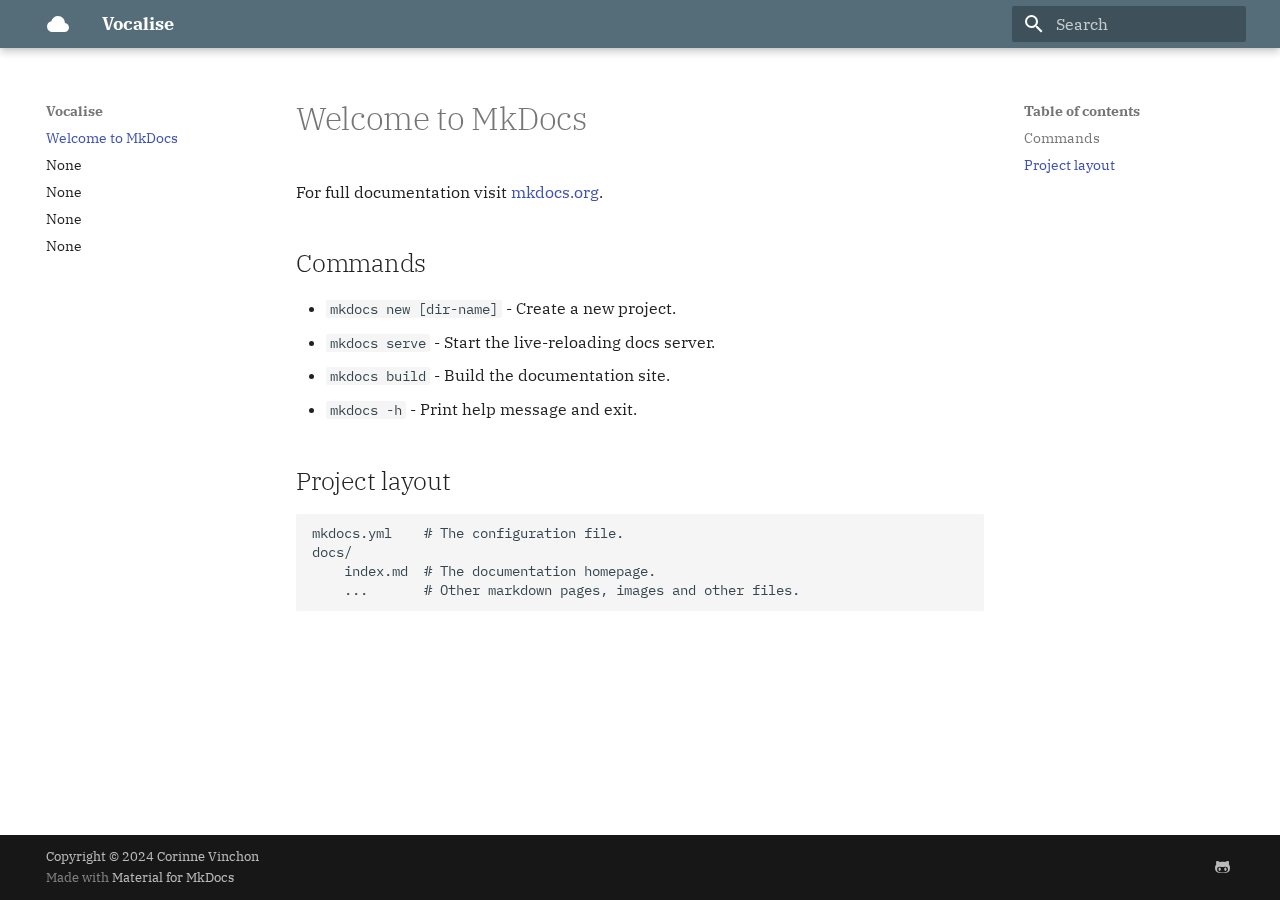
==== commit 95fdafa8: "Deployed 5cd2c9b with MkDocs version: 1.6.0" ====
--- a/index.html
+++ b/index.html
@@ -158,18 +158,6 @@
 </div>
     
     
-      <div class="md-header__source">
-        <a href="https://github.com/cubr3" title="Go to repository" class="md-source" data-md-component="source">
-  <div class="md-source__icon md-icon">
-    
-    <svg xmlns="http://www.w3.org/2000/svg" viewBox="0 0 512 512"><!--! Font Awesome Free 6.5.2 by @fontawesome - https://fontawesome.com License - https://fontawesome.com/license/free (Icons: CC BY 4.0, Fonts: SIL OFL 1.1, Code: MIT License) Copyright 2024 Fonticons, Inc.--><path d="m503.5 204.6-.7-1.8-69.7-181.78c-1.4-3.57-3.9-6.59-7.2-8.64-2.4-1.55-5.1-2.515-8-2.81-2.9-.295-5.7.083-8.4 1.11-2.7 1.02-5.1 2.66-7.1 4.78-1.9 2.12-3.3 4.67-4.1 7.44l-47 144H160.8l-47.1-144c-.8-2.77-2.2-5.31-4.1-7.43-2-2.12-4.4-3.75-7.1-4.77a18.1 18.1 0 0 0-8.38-1.113 18.4 18.4 0 0 0-8.04 2.793 18.09 18.09 0 0 0-7.16 8.64L9.267 202.8l-.724 1.8a129.57 129.57 0 0 0-3.52 82c7.747 26.9 24.047 50.7 46.447 67.6l.27.2.59.4 105.97 79.5 52.6 39.7 32 24.2c3.7 1.9 8.3 4.3 13 4.3 4.7 0 9.3-2.4 13-4.3l32-24.2 52.6-39.7 106.7-79.9.3-.3c22.4-16.9 38.7-40.6 45.6-67.5 8.6-27 7.4-55.8-2.6-82z"/></svg>
-  </div>
-  <div class="md-source__repository">
-    website/site
-  </div>
-</a>
-      </div>
-    
   </nav>
   
 </header>
@@ -203,18 +191,6 @@
     </a>
     Vocalise
   </label>
-  
-    <div class="md-nav__source">
-      <a href="https://github.com/cubr3" title="Go to repository" class="md-source" data-md-component="source">
-  <div class="md-source__icon md-icon">
-    
-    <svg xmlns="http://www.w3.org/2000/svg" viewBox="0 0 512 512"><!--! Font Awesome Free 6.5.2 by @fontawesome - https://fontawesome.com License - https://fontawesome.com/license/free (Icons: CC BY 4.0, Fonts: SIL OFL 1.1, Code: MIT License) Copyright 2024 Fonticons, Inc.--><path d="m503.5 204.6-.7-1.8-69.7-181.78c-1.4-3.57-3.9-6.59-7.2-8.64-2.4-1.55-5.1-2.515-8-2.81-2.9-.295-5.7.083-8.4 1.11-2.7 1.02-5.1 2.66-7.1 4.78-1.9 2.12-3.3 4.67-4.1 7.44l-47 144H160.8l-47.1-144c-.8-2.77-2.2-5.31-4.1-7.43-2-2.12-4.4-3.75-7.1-4.77a18.1 18.1 0 0 0-8.38-1.113 18.4 18.4 0 0 0-8.04 2.793 18.09 18.09 0 0 0-7.16 8.64L9.267 202.8l-.724 1.8a129.57 129.57 0 0 0-3.52 82c7.747 26.9 24.047 50.7 46.447 67.6l.27.2.59.4 105.97 79.5 52.6 39.7 32 24.2c3.7 1.9 8.3 4.3 13 4.3 4.7 0 9.3-2.4 13-4.3l32-24.2 52.6-39.7 106.7-79.9.3-.3c22.4-16.9 38.7-40.6 45.6-67.5 8.6-27 7.4-55.8-2.6-82z"/></svg>
-  </div>
-  <div class="md-source__repository">
-    website/site
-  </div>
-</a>
-    </div>
   
   <ul class="md-nav__list" data-md-scrollfix>
     
@@ -433,9 +409,6 @@
               <article class="md-content__inner md-typeset">
                 
                   
-
-  
-  
 
 
 <h1 id="welcome-to-mkdocs">Welcome to MkDocs<a class="headerlink" href="#welcome-to-mkdocs" title="Permanent link">#</a></h1>
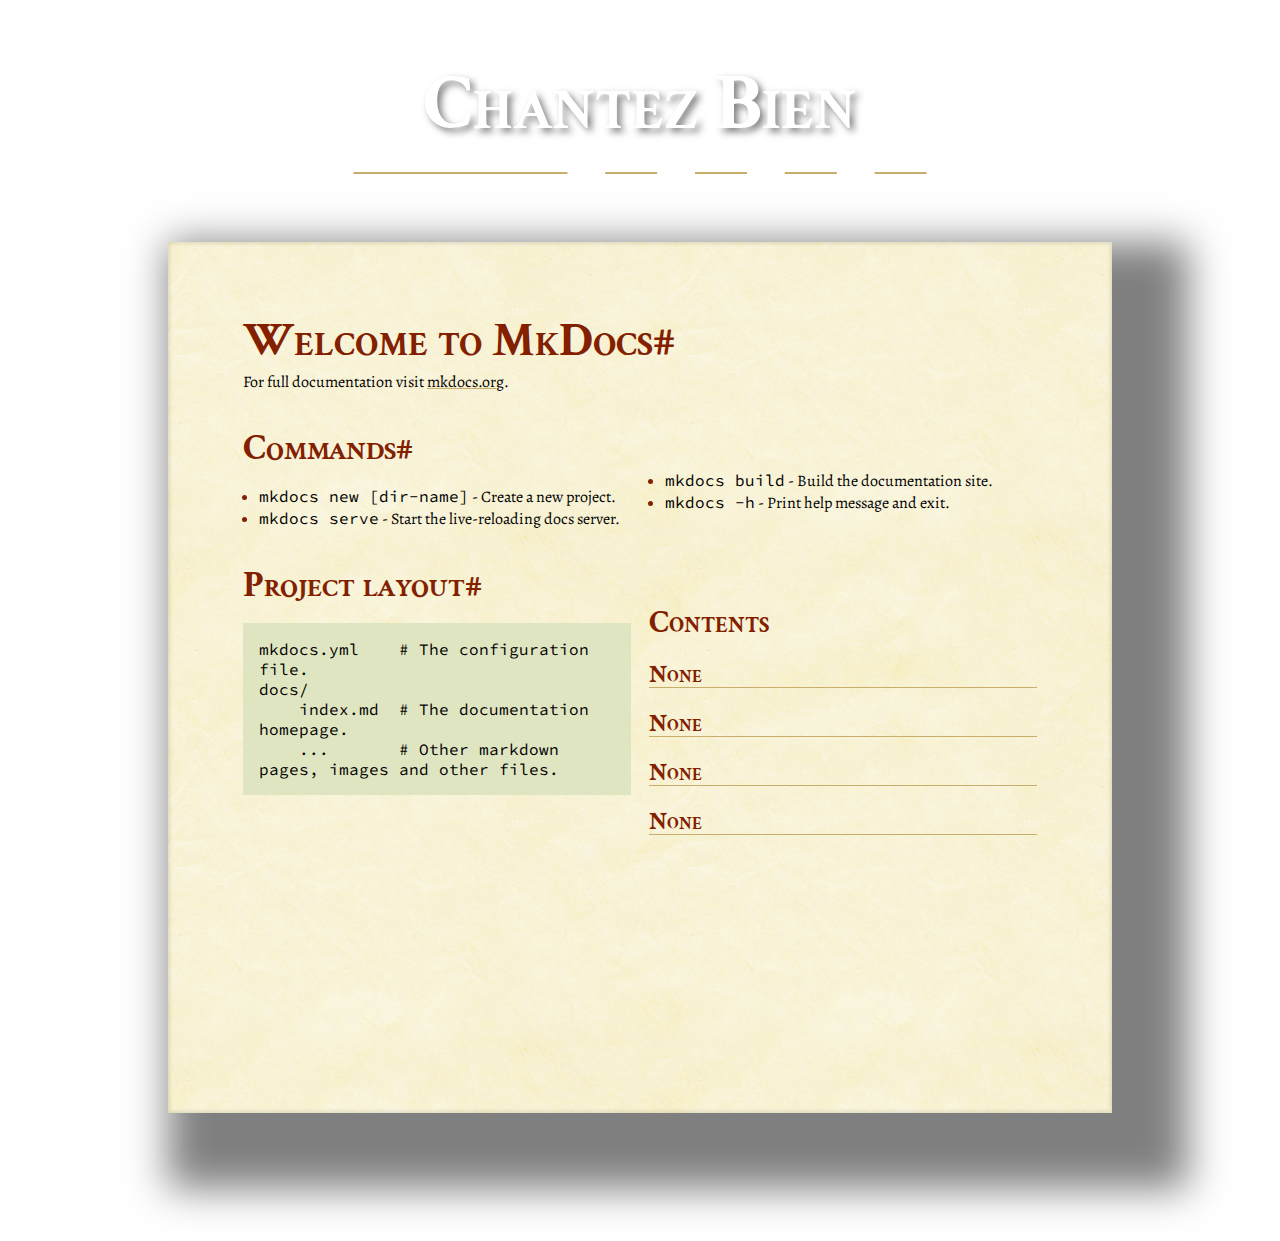
==== commit f2bb6a1a: "Deployed 43caa9d with MkDocs version: 1.6.0" ====
--- a/index.html
+++ b/index.html
@@ -1,417 +1,46 @@
+<!DOCTYPE html>
+<html>
 
-<!doctype html>
-<html lang="en" class="no-js">
-  <head>
-    
-      <meta charset="utf-8">
-      <meta name="viewport" content="width=device-width,initial-scale=1">
+<head>
+  <title>Welcome to MkDocs - Chantez Bien</title>
+  <link href="css/torillic.css" rel="stylesheet">
+  <link href="stylesheets/extra.css" rel="stylesheet">
+  <style>
+    .torillic-background {
+      
+    }
+  </style>
+</head>
+
+<body class="torillic-background">
+  <header class="torillic-header">
+    <h1>Chantez Bien</h1>
+    <nav>
       
       
-        <meta name="author" content="Corinne Vinchon">
-      
-      
-        <link rel="canonical" href="https://chantezbien.github.io/website/">
+      <a class="current" href=".">Welcome to MkDocs</a>
       
       
       
-      
-      <link rel="icon" href="static/favicon/favicon.ico">
-      <meta name="generator" content="mkdocs-1.6.0, mkdocs-material-9.5.26">
-    
-    
-      
-        <title>Vocalise</title>
-      
-    
-    
-      <link rel="stylesheet" href="assets/stylesheets/main.6543a935.min.css">
-      
-        
-        <link rel="stylesheet" href="assets/stylesheets/palette.06af60db.min.css">
+      <a class="" href="projects.md">None</a>
       
       
-
-
-    
-    
       
-    
-    
-      
-        
-        
-        <link rel="preconnect" href="https://fonts.gstatic.com" crossorigin>
-        <link rel="stylesheet" href="https://fonts.googleapis.com/css?family=IBM+Plex+Serif:300,300i,400,400i,700,700i%7CIBM+Plex+Mono:400,400i,700,700i&display=fallback">
-        <style>:root{--md-text-font:"IBM Plex Serif";--md-code-font:"IBM Plex Mono"}</style>
-      
-    
-    
-      <link rel="stylesheet" href="stylesheets/extra.css">
-    
-    <script>__md_scope=new URL(".",location),__md_hash=e=>[...e].reduce((e,_)=>(e<<5)-e+_.charCodeAt(0),0),__md_get=(e,_=localStorage,t=__md_scope)=>JSON.parse(_.getItem(t.pathname+"."+e)),__md_set=(e,_,t=localStorage,a=__md_scope)=>{try{t.setItem(a.pathname+"."+e,JSON.stringify(_))}catch(e){}}</script>
-    
-      
-
-    
-    
-    
-  </head>
-  
-  
-    
-    
-    
-    
-    
-    <body dir="ltr" data-md-color-scheme="default" data-md-color-primary="blue-grey" data-md-color-accent="blue">
-  
-    
-    <input class="md-toggle" data-md-toggle="drawer" type="checkbox" id="__drawer" autocomplete="off">
-    <input class="md-toggle" data-md-toggle="search" type="checkbox" id="__search" autocomplete="off">
-    <label class="md-overlay" for="__drawer"></label>
-    <div data-md-component="skip">
-      
-        
-        <a href="#welcome-to-mkdocs" class="md-skip">
-          Skip to content
-        </a>
-      
-    </div>
-    <div data-md-component="announce">
-      
-    </div>
-    
-    
-      
-
-  
-
-<header class="md-header md-header--shadow" data-md-component="header">
-  <nav class="md-header__inner md-grid" aria-label="Header">
-    <a href="." title="Vocalise" class="md-header__button md-logo" aria-label="Vocalise" data-md-component="logo">
-      
-  
-  <svg xmlns="http://www.w3.org/2000/svg" viewBox="0 0 24 24"><path d="M6.5 20q-2.28 0-3.89-1.57Q1 16.85 1 14.58q0-1.95 1.17-3.48 1.18-1.53 3.08-1.95.63-2.3 2.5-3.72Q9.63 4 12 4q2.93 0 4.96 2.04Q19 8.07 19 11q1.73.2 2.86 1.5 1.14 1.28 1.14 3 0 1.88-1.31 3.19T18.5 20Z"/></svg>
-
-    </a>
-    <label class="md-header__button md-icon" for="__drawer">
-      
-      <svg xmlns="http://www.w3.org/2000/svg" viewBox="0 0 24 24"><path d="M3 6h18v2H3V6m0 5h18v2H3v-2m0 5h18v2H3v-2Z"/></svg>
-    </label>
-    <div class="md-header__title" data-md-component="header-title">
-      <div class="md-header__ellipsis">
-        <div class="md-header__topic">
-          <span class="md-ellipsis">
-            Vocalise
-          </span>
-        </div>
-        <div class="md-header__topic" data-md-component="header-topic">
-          <span class="md-ellipsis">
-            
-              Welcome to MkDocs
-            
-          </span>
-        </div>
-      </div>
-    </div>
-    
-      
-    
-    
-    
-    
-      <label class="md-header__button md-icon" for="__search">
-        
-        <svg xmlns="http://www.w3.org/2000/svg" viewBox="0 0 24 24"><path d="M9.5 3A6.5 6.5 0 0 1 16 9.5c0 1.61-.59 3.09-1.56 4.23l.27.27h.79l5 5-1.5 1.5-5-5v-.79l-.27-.27A6.516 6.516 0 0 1 9.5 16 6.5 6.5 0 0 1 3 9.5 6.5 6.5 0 0 1 9.5 3m0 2C7 5 5 7 5 9.5S7 14 9.5 14 14 12 14 9.5 12 5 9.5 5Z"/></svg>
-      </label>
-      <div class="md-search" data-md-component="search" role="dialog">
-  <label class="md-search__overlay" for="__search"></label>
-  <div class="md-search__inner" role="search">
-    <form class="md-search__form" name="search">
-      <input type="text" class="md-search__input" name="query" aria-label="Search" placeholder="Search" autocapitalize="off" autocorrect="off" autocomplete="off" spellcheck="false" data-md-component="search-query" required>
-      <label class="md-search__icon md-icon" for="__search">
-        
-        <svg xmlns="http://www.w3.org/2000/svg" viewBox="0 0 24 24"><path d="M9.5 3A6.5 6.5 0 0 1 16 9.5c0 1.61-.59 3.09-1.56 4.23l.27.27h.79l5 5-1.5 1.5-5-5v-.79l-.27-.27A6.516 6.516 0 0 1 9.5 16 6.5 6.5 0 0 1 3 9.5 6.5 6.5 0 0 1 9.5 3m0 2C7 5 5 7 5 9.5S7 14 9.5 14 14 12 14 9.5 12 5 9.5 5Z"/></svg>
-        
-        <svg xmlns="http://www.w3.org/2000/svg" viewBox="0 0 24 24"><path d="M20 11v2H8l5.5 5.5-1.42 1.42L4.16 12l7.92-7.92L13.5 5.5 8 11h12Z"/></svg>
-      </label>
-      <nav class="md-search__options" aria-label="Search">
-        
-        <button type="reset" class="md-search__icon md-icon" title="Clear" aria-label="Clear" tabindex="-1">
-          
-          <svg xmlns="http://www.w3.org/2000/svg" viewBox="0 0 24 24"><path d="M19 6.41 17.59 5 12 10.59 6.41 5 5 6.41 10.59 12 5 17.59 6.41 19 12 13.41 17.59 19 19 17.59 13.41 12 19 6.41Z"/></svg>
-        </button>
-      </nav>
-      
-    </form>
-    <div class="md-search__output">
-      <div class="md-search__scrollwrap" tabindex="0" data-md-scrollfix>
-        <div class="md-search-result" data-md-component="search-result">
-          <div class="md-search-result__meta">
-            Initializing search
-          </div>
-          <ol class="md-search-result__list" role="presentation"></ol>
-        </div>
-      </div>
-    </div>
-  </div>
-</div>
-    
-    
-  </nav>
-  
-</header>
-    
-    <div class="md-container" data-md-component="container">
+      <a class="" href="words.md">None</a>
       
       
-        
-          
-        
       
-      <main class="md-main" data-md-component="main">
-        <div class="md-main__inner md-grid">
-          
-            
-              
-              <div class="md-sidebar md-sidebar--primary" data-md-component="sidebar" data-md-type="navigation" >
-                <div class="md-sidebar__scrollwrap">
-                  <div class="md-sidebar__inner">
-                    
-
-
-
-<nav class="md-nav md-nav--primary" aria-label="Navigation" data-md-level="0">
-  <label class="md-nav__title" for="__drawer">
-    <a href="." title="Vocalise" class="md-nav__button md-logo" aria-label="Vocalise" data-md-component="logo">
-      
-  
-  <svg xmlns="http://www.w3.org/2000/svg" viewBox="0 0 24 24"><path d="M6.5 20q-2.28 0-3.89-1.57Q1 16.85 1 14.58q0-1.95 1.17-3.48 1.18-1.53 3.08-1.95.63-2.3 2.5-3.72Q9.63 4 12 4q2.93 0 4.96 2.04Q19 8.07 19 11q1.73.2 2.86 1.5 1.14 1.28 1.14 3 0 1.88-1.31 3.19T18.5 20Z"/></svg>
-
-    </a>
-    Vocalise
-  </label>
-  
-  <ul class="md-nav__list" data-md-scrollfix>
-    
+      <a class="" href="pep20.md">None</a>
       
       
-  
-  
-    
-  
-  
-  
-    <li class="md-nav__item md-nav__item--active">
       
-      <input class="md-nav__toggle md-toggle" type="checkbox" id="__toc">
+      <a class="" href="contact.md">None</a>
       
       
-        
-      
-      
-        <label class="md-nav__link md-nav__link--active" for="__toc">
-          
-  
-  <span class="md-ellipsis">
-    Welcome to MkDocs
-  </span>
-  
-
-          <span class="md-nav__icon md-icon"></span>
-        </label>
-      
-      <a href="." class="md-nav__link md-nav__link--active">
-        
-  
-  <span class="md-ellipsis">
-    Welcome to MkDocs
-  </span>
-  
-
-      </a>
-      
-        
-
-<nav class="md-nav md-nav--secondary" aria-label="Table of contents">
-  
-  
-  
-    
-  
-  
-    <label class="md-nav__title" for="__toc">
-      <span class="md-nav__icon md-icon"></span>
-      Table of contents
-    </label>
-    <ul class="md-nav__list" data-md-component="toc" data-md-scrollfix>
-      
-        <li class="md-nav__item">
-  <a href="#commands" class="md-nav__link">
-    <span class="md-ellipsis">
-      Commands
-    </span>
-  </a>
-  
-</li>
-      
-        <li class="md-nav__item">
-  <a href="#project-layout" class="md-nav__link">
-    <span class="md-ellipsis">
-      Project layout
-    </span>
-  </a>
-  
-</li>
-      
-    </ul>
-  
-</nav>
-      
-    </li>
-  
-
-    
-      
-      
-  
-  
-  
-  
-    <li class="md-nav__item">
-      <a href="projects.md" class="md-nav__link">
-        
-  
-  <span class="md-ellipsis">
-    None
-  </span>
-  
-
-      </a>
-    </li>
-  
-
-    
-      
-      
-  
-  
-  
-  
-    <li class="md-nav__item">
-      <a href="words.md" class="md-nav__link">
-        
-  
-  <span class="md-ellipsis">
-    None
-  </span>
-  
-
-      </a>
-    </li>
-  
-
-    
-      
-      
-  
-  
-  
-  
-    <li class="md-nav__item">
-      <a href="pep20.md" class="md-nav__link">
-        
-  
-  <span class="md-ellipsis">
-    None
-  </span>
-  
-
-      </a>
-    </li>
-  
-
-    
-      
-      
-  
-  
-  
-  
-    <li class="md-nav__item">
-      <a href="contact.md" class="md-nav__link">
-        
-  
-  <span class="md-ellipsis">
-    None
-  </span>
-  
-
-      </a>
-    </li>
-  
-
-    
-  </ul>
-</nav>
-                  </div>
-                </div>
-              </div>
-            
-            
-              
-              <div class="md-sidebar md-sidebar--secondary" data-md-component="sidebar" data-md-type="toc" >
-                <div class="md-sidebar__scrollwrap">
-                  <div class="md-sidebar__inner">
-                    
-
-<nav class="md-nav md-nav--secondary" aria-label="Table of contents">
-  
-  
-  
-    
-  
-  
-    <label class="md-nav__title" for="__toc">
-      <span class="md-nav__icon md-icon"></span>
-      Table of contents
-    </label>
-    <ul class="md-nav__list" data-md-component="toc" data-md-scrollfix>
-      
-        <li class="md-nav__item">
-  <a href="#commands" class="md-nav__link">
-    <span class="md-ellipsis">
-      Commands
-    </span>
-  </a>
-  
-</li>
-      
-        <li class="md-nav__item">
-  <a href="#project-layout" class="md-nav__link">
-    <span class="md-ellipsis">
-      Project layout
-    </span>
-  </a>
-  
-</li>
-      
-    </ul>
-  
-</nav>
-                  </div>
-                </div>
-              </div>
-            
-          
-          
-            <div class="md-content" data-md-component="content">
-              <article class="md-content__inner md-typeset">
-                
-                  
-
-
-<h1 id="welcome-to-mkdocs">Welcome to MkDocs<a class="headerlink" href="#welcome-to-mkdocs" title="Permanent link">#</a></h1>
+    </nav>
+  </header>
+  <main class="torillic-page">
+    <h1 id="welcome-to-mkdocs">Welcome to MkDocs<a class="headerlink" href="#welcome-to-mkdocs" title="Permanent link">#</a></h1>
 <p>For full documentation visit <a href="https://www.mkdocs.org">mkdocs.org</a>.</p>
 <h2 id="commands">Commands<a class="headerlink" href="#commands" title="Permanent link">#</a></h2>
 <ul>
@@ -427,75 +56,56 @@
     ...       # Other markdown pages, images and other files.
 </code></pre></div>
 
-
-
-
-
-
-
-
-
-
-
-
-                
-              </article>
-            </div>
-          
-          
-<script>var target=document.getElementById(location.hash.slice(1));target&&target.name&&(target.checked=target.name.startsWith("__tabbed_"))</script>
-        </div>
-        
-      </main>
-      
-        <footer class="md-footer">
-  
-  <div class="md-footer-meta md-typeset">
-    <div class="md-footer-meta__inner md-grid">
-      <div class="md-copyright">
-  
-    <div class="md-copyright__highlight">
-      Copyright &copy; 2024 Corinne Vinchon
-    </div>
-  
-  
-    Made with
-    <a href="https://squidfunk.github.io/mkdocs-material/" target="_blank" rel="noopener">
-      Material for MkDocs
-    </a>
-  
-</div>
-      
-        <div class="md-social">
-  
+    
+    
+    <h3>Contents</h3>
     
     
     
     
+    <h4>
       
       
-    
-    <a href="https://github.com/chantezbien" target="_blank" rel="noopener" title="github.com" class="md-social__link">
-      <svg xmlns="http://www.w3.org/2000/svg" viewBox="0 0 480 512"><!--! Font Awesome Free 6.5.2 by @fontawesome - https://fontawesome.com License - https://fontawesome.com/license/free (Icons: CC BY 4.0, Fonts: SIL OFL 1.1, Code: MIT License) Copyright 2024 Fonticons, Inc.--><path d="M186.1 328.7c0 20.9-10.9 55.1-36.7 55.1s-36.7-34.2-36.7-55.1 10.9-55.1 36.7-55.1 36.7 34.2 36.7 55.1zM480 278.2c0 31.9-3.2 65.7-17.5 95-37.9 76.6-142.1 74.8-216.7 74.8-75.8 0-186.2 2.7-225.6-74.8-14.6-29-20.2-63.1-20.2-95 0-41.9 13.9-81.5 41.5-113.6-5.2-15.8-7.7-32.4-7.7-48.8 0-21.5 4.9-32.3 14.6-51.8 45.3 0 74.3 9 108.8 36 29-6.9 58.8-10 88.7-10 27 0 54.2 2.9 80.4 9.2 34-26.7 63-35.2 107.8-35.2 9.8 19.5 14.6 30.3 14.6 51.8 0 16.4-2.6 32.7-7.7 48.2 27.5 32.4 39 72.3 39 114.2zm-64.3 50.5c0-43.9-26.7-82.6-73.5-82.6-18.9 0-37 3.4-56 6-14.9 2.3-29.8 3.2-45.1 3.2-15.2 0-30.1-.9-45.1-3.2-18.7-2.6-37-6-56-6-46.8 0-73.5 38.7-73.5 82.6 0 87.8 80.4 101.3 150.4 101.3h48.2c70.3 0 150.6-13.4 150.6-101.3zm-82.6-55.1c-25.8 0-36.7 34.2-36.7 55.1s10.9 55.1 36.7 55.1 36.7-34.2 36.7-55.1-10.9-55.1-36.7-55.1z"/></svg>
-    </a>
-  
-</div>
       
-    </div>
-  </div>
-</footer>
-      
-    </div>
-    <div class="md-dialog" data-md-component="dialog">
-      <div class="md-dialog__inner md-typeset"></div>
-    </div>
+      <a class="" href="projects.md">None</a>
+    </h4>
     
     
-    <script id="__config" type="application/json">{"base": ".", "features": [], "search": "assets/javascripts/workers/search.b8dbb3d2.min.js", "translations": {"clipboard.copied": "Copied to clipboard", "clipboard.copy": "Copy to clipboard", "search.result.more.one": "1 more on this page", "search.result.more.other": "# more on this page", "search.result.none": "No matching documents", "search.result.one": "1 matching document", "search.result.other": "# matching documents", "search.result.placeholder": "Type to start searching", "search.result.term.missing": "Missing", "select.version": "Select version"}}</script>
     
     
-      <script src="assets/javascripts/bundle.ad660dcc.min.js"></script>
+    <h4>
       
+      
+      
+      <a class="" href="words.md">None</a>
+    </h4>
     
-  </body>
+    
+    
+    
+    <h4>
+      
+      
+      
+      <a class="" href="pep20.md">None</a>
+    </h4>
+    
+    
+    
+    
+    <h4>
+      
+      
+      
+      <a class="" href="contact.md">None</a>
+    </h4>
+    
+    
+    
+    
+    
+  </main>
+  <script src="search/main.js"></script>
+</body>
+
 </html>--- a/css/torillic.css
+++ b/css/torillic.css
@@ -0,0 +1,14 @@
+@import url("torillic/torillic.css");
+
+body {
+    padding: 0;
+    margin: 0;
+}
+
+.torillic-background {
+    padding: 4rem;
+}
+
+
+
+
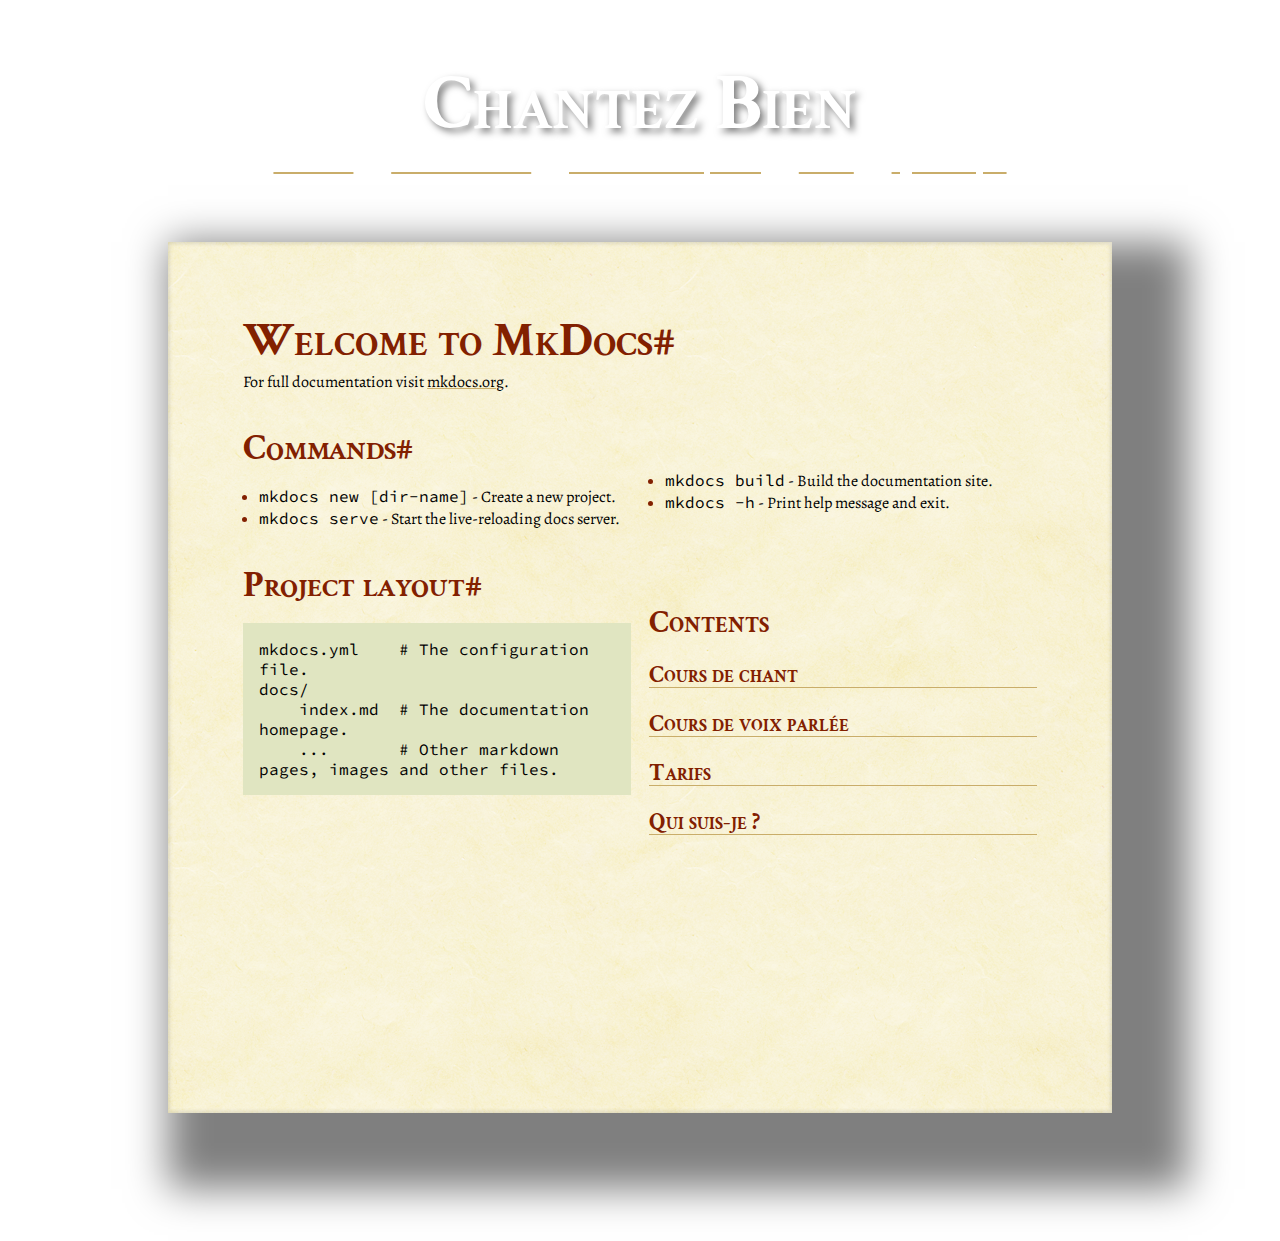
==== commit 323f3226: "Deployed 19764fe with MkDocs version: 1.6.0" ====
--- a/index.html
+++ b/index.html
@@ -2,7 +2,7 @@
 <html>
 
 <head>
-  <title>Welcome to MkDocs - Chantez Bien</title>
+  <title>Accueil - Chantez Bien</title>
   <link href="css/torillic.css" rel="stylesheet">
   <link href="stylesheets/extra.css" rel="stylesheet">
   <style>
@@ -18,23 +18,23 @@
     <nav>
       
       
-      <a class="current" href=".">Welcome to MkDocs</a>
+      <a class="current" href=".">Accueil</a>
       
       
       
-      <a class="" href="projects.md">None</a>
+      <a class="" href="courschant/">Cours de chant</a>
       
       
       
-      <a class="" href="words.md">None</a>
+      <a class="" href="coursvoix/">Cours de voix parlée</a>
       
       
       
-      <a class="" href="pep20.md">None</a>
+      <a class="" href="tarifs/">Tarifs</a>
       
       
       
-      <a class="" href="contact.md">None</a>
+      <a class="" href="qui/">Qui suis-je ?</a>
       
       
     </nav>
@@ -67,7 +67,7 @@
       
       
       
-      <a class="" href="projects.md">None</a>
+      <a class="" href="courschant/">Cours de chant</a>
     </h4>
     
     
@@ -77,7 +77,7 @@
       
       
       
-      <a class="" href="words.md">None</a>
+      <a class="" href="coursvoix/">Cours de voix parlée</a>
     </h4>
     
     
@@ -87,7 +87,7 @@
       
       
       
-      <a class="" href="pep20.md">None</a>
+      <a class="" href="tarifs/">Tarifs</a>
     </h4>
     
     
@@ -97,7 +97,7 @@
       
       
       
-      <a class="" href="contact.md">None</a>
+      <a class="" href="qui/">Qui suis-je ?</a>
     </h4>
     
     
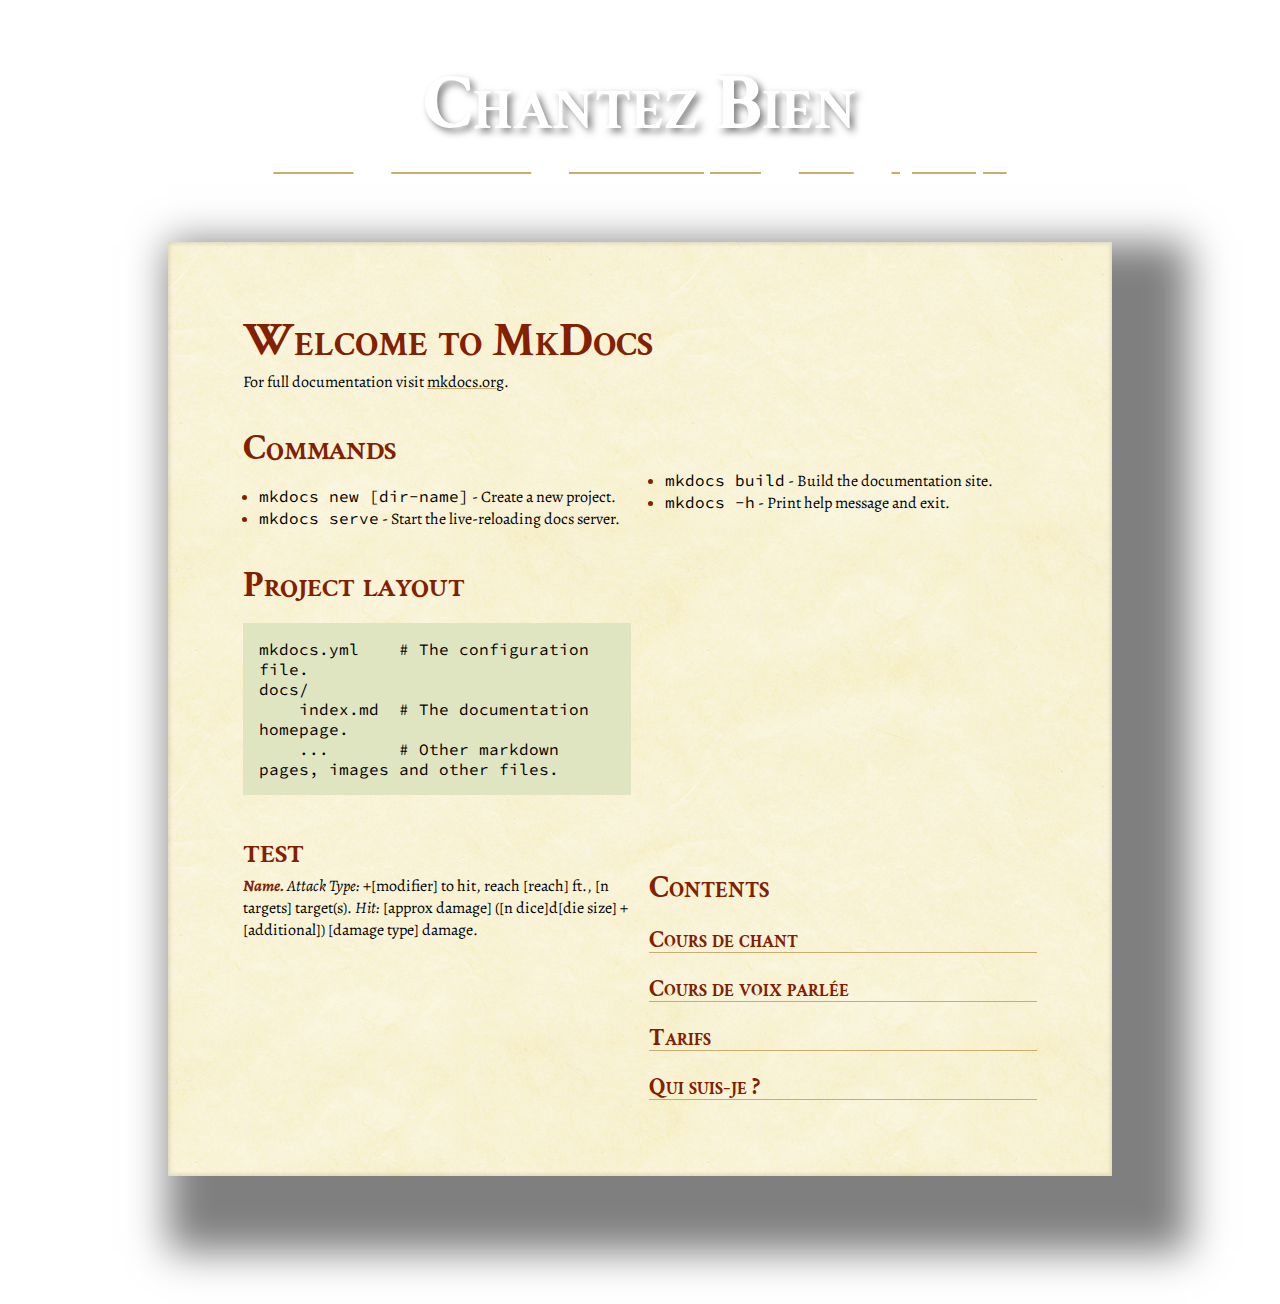
==== commit 484bc6ce: "Deployed 53fcc8d with MkDocs version: 1.6.0" ====
--- a/index.html
+++ b/index.html
@@ -2,11 +2,14 @@
 <html>
 
 <head>
+  <meta charset="UTF-8" />
   <title>Accueil - Chantez Bien</title>
   <link href="css/torillic.css" rel="stylesheet">
   <link href="stylesheets/extra.css" rel="stylesheet">
   <style>
     .torillic-background {
+      
+      background-image: url("/website/static/img/abstract_vert.jpg");
       
     }
   </style>
@@ -40,21 +43,23 @@
     </nav>
   </header>
   <main class="torillic-page">
-    <h1 id="welcome-to-mkdocs">Welcome to MkDocs<a class="headerlink" href="#welcome-to-mkdocs" title="Permanent link">#</a></h1>
+    <h1 id="welcome-to-mkdocs">Welcome to MkDocs</h1>
 <p>For full documentation visit <a href="https://www.mkdocs.org">mkdocs.org</a>.</p>
-<h2 id="commands">Commands<a class="headerlink" href="#commands" title="Permanent link">#</a></h2>
+<h2 id="commands">Commands</h2>
 <ul>
 <li><code>mkdocs new [dir-name]</code> - Create a new project.</li>
 <li><code>mkdocs serve</code> - Start the live-reloading docs server.</li>
 <li><code>mkdocs build</code> - Build the documentation site.</li>
 <li><code>mkdocs -h</code> - Print help message and exit.</li>
 </ul>
-<h2 id="project-layout">Project layout<a class="headerlink" href="#project-layout" title="Permanent link">#</a></h2>
-<div class="codehilite"><pre><span></span><code>mkdocs.yml    # The configuration file.
+<h2 id="project-layout">Project layout</h2>
+<pre><code>mkdocs.yml    # The configuration file.
 docs/
     index.md  # The documentation homepage.
     ...       # Other markdown pages, images and other files.
-</code></pre></div>
+</code></pre>
+<h2 id="test">test</h2>
+<p><strong><em>Name.</em></strong> <em>Attack Type:</em> +[modifier] to hit, reach [reach] ft., [n targets] target(s). <em>Hit:</em> [approx damage] ([n dice]d[die size] + [additional]) [damage type] damage.</p>
 
     
     
@@ -105,7 +110,6 @@
     
     
   </main>
-  <script src="search/main.js"></script>
 </body>
 
 </html>--- a/stylesheets/extra.css
+++ b/stylesheets/extra.css
@@ -396,4 +396,3 @@
 .button:focus {
     outline: none;
 }
-
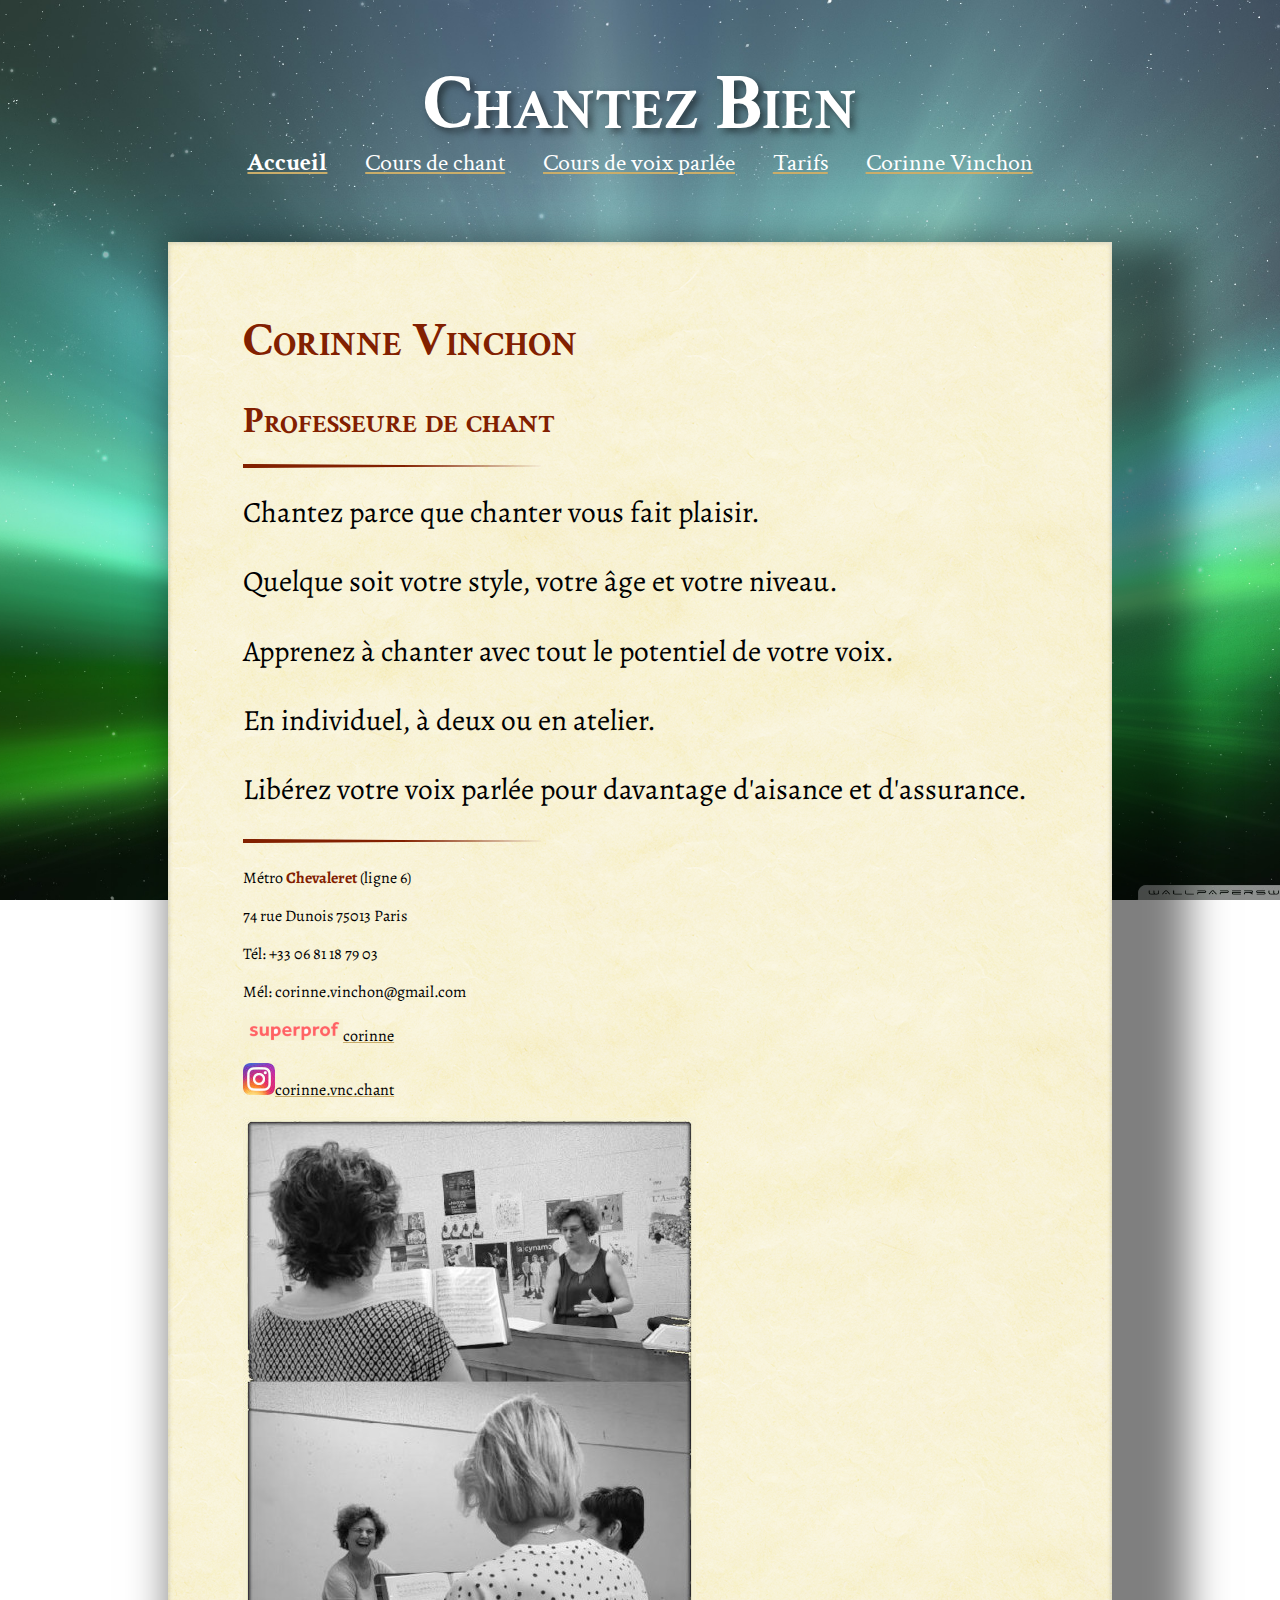
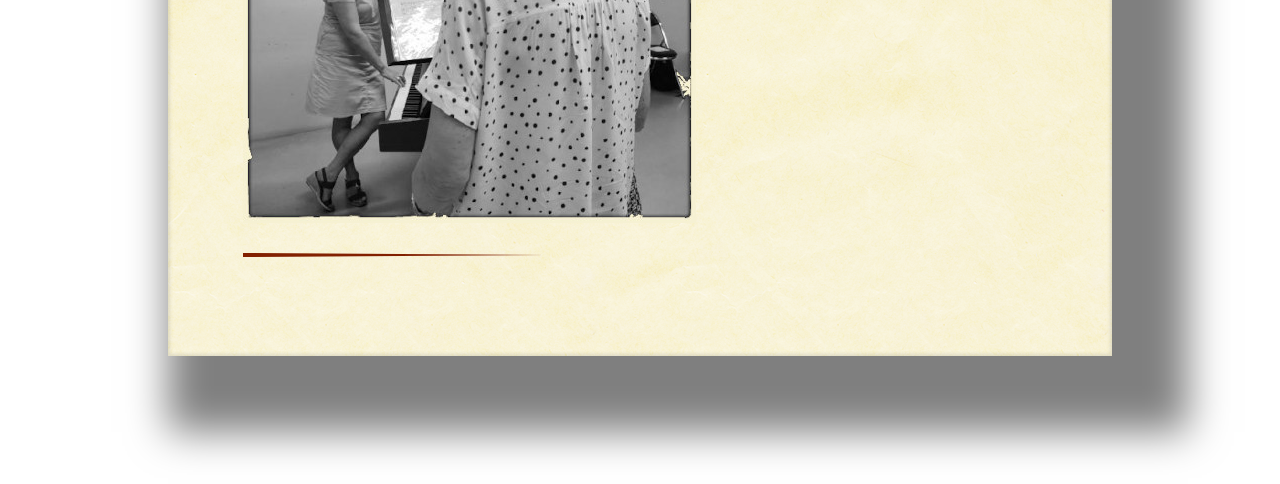
==== commit 12067133: "Deployed f7e0815 with MkDocs version: 1.6.0" ====
--- a/index.html
+++ b/index.html
@@ -2,14 +2,22 @@
 <html>
 
 <head>
-  <meta charset="UTF-8" />
+  <!-- custom 1 charset --> 
+  <meta charset="utf-8">
+  <meta http-equiv="X-UA-Compatible" content="IE=edge">
+  <meta name="viewport" content="width=device-width, initial-scale=1.0">
   <title>Accueil - Chantez Bien</title>
-  <link href="css/torillic.css" rel="stylesheet">
-  <link href="stylesheets/extra.css" rel="stylesheet">
+  <link href="css/global.css" rel="stylesheet">
+  <link href="css/base.css" rel="stylesheet">
+  <link href="style.css" rel="stylesheet">
+  <!-- custom 2 favicon location --> 
+  
+  <link rel="icon" type="image/x-icon" href="img/favicon.ico" />
+  
   <style>
     .torillic-background {
       
-      background-image: url("/website/static/img/abstract_vert.jpg");
+      background-image: url("img/blue_aurora.jpg");
       
     }
   </style>
@@ -37,78 +45,33 @@
       
       
       
-      <a class="" href="qui/">Qui suis-je ?</a>
+      <a class="" href="qui/">Corinne Vinchon</a>
       
       
     </nav>
   </header>
   <main class="torillic-page">
-    <h1 id="welcome-to-mkdocs">Welcome to MkDocs</h1>
-<p>For full documentation visit <a href="https://www.mkdocs.org">mkdocs.org</a>.</p>
-<h2 id="commands">Commands</h2>
-<ul>
-<li><code>mkdocs new [dir-name]</code> - Create a new project.</li>
-<li><code>mkdocs serve</code> - Start the live-reloading docs server.</li>
-<li><code>mkdocs build</code> - Build the documentation site.</li>
-<li><code>mkdocs -h</code> - Print help message and exit.</li>
-</ul>
-<h2 id="project-layout">Project layout</h2>
-<pre><code>mkdocs.yml    # The configuration file.
-docs/
-    index.md  # The documentation homepage.
-    ...       # Other markdown pages, images and other files.
-</code></pre>
-<h2 id="test">test</h2>
-<p><strong><em>Name.</em></strong> <em>Attack Type:</em> +[modifier] to hit, reach [reach] ft., [n targets] target(s). <em>Hit:</em> [approx damage] ([n dice]d[die size] + [additional]) [damage type] damage.</p>
+    <h1 id="corinne-vinchon">Corinne Vinchon</h1>
+<h2 id="professeure-de-chant">Professeure de chant</h2>
+<hr />
 
-    
-    
-    <h3>Contents</h3>
-    
-    
-    
-    
-    <h4>
-      
-      
-      
-      <a class="" href="courschant/">Cours de chant</a>
-    </h4>
-    
-    
-    
-    
-    <h4>
-      
-      
-      
-      <a class="" href="coursvoix/">Cours de voix parlée</a>
-    </h4>
-    
-    
-    
-    
-    <h4>
-      
-      
-      
-      <a class="" href="tarifs/">Tarifs</a>
-    </h4>
-    
-    
-    
-    
-    <h4>
-      
-      
-      
-      <a class="" href="qui/">Qui suis-je ?</a>
-    </h4>
-    
-    
-    
-    
-    
+<p class="big">Chantez parce que chanter vous fait plaisir.</p>
+<p class="big">Quelque soit votre style, votre âge et votre niveau.</p>
+<p class="big">Apprenez à chanter avec tout le potentiel de votre voix.</p>
+<p class="big">En individuel, à deux ou en atelier.</p>
+<p class="big">Libérez votre voix parlée pour davantage d'aisance et d'assurance.</p>
+<hr />
+
+<p>Métro <strong>Chevaleret</strong> (ligne 6)</p>
+<p>74 rue Dunois 75013 Paris</p>
+<p><span class="rev phone">60</span></p>
+<p><span class="rev email">amg</span></p>
+
+<p><a href="https://www.superprof.fr/cours-chant-lyrique-musiques-actuelles-prof-passionnee-enseignement-propose-cours-niveau-paris.html"><img alt="superprof" src="superprof.png" /></a><a href="https://www.superprof.fr/cours-chant-lyrique-musiques-actuelles-prof-passionnee-enseignement-propose-cours-niveau-paris.html">corinne</a></p>
+<p><a href="https://www.instagram.com/corinne.vnc.chant/?locale=fr_FR"><img alt="corinne.vnc.chant" src="instagram.jpg" /></a><a href="https://www.instagram.com/corinne.vnc.chant/?locale=fr_FR">corinne.vnc.chant</a></p>
+<p><img alt="" src="cours_main2.jpg" /></p>
+<hr />
+
   </main>
 </body>
 
--- a/css/global.css
+++ b/css/global.css
@@ -0,0 +1,8 @@
+body {
+    padding: 0;
+    margin: 0;
+}
+
+.torillic-background {
+    padding: 4rem;
+}
--- a/css/base.css
+++ b/css/base.css
@@ -0,0 +1,462 @@
+/** Load fonts from files **/
+/* Crimson Text (headings) */
+@font-face {
+  font-family: "Crimson Text";
+  src: url('../webfonts/CrimsonText-Regular.ttf');
+  font-weight: 400;
+}
+@font-face {
+  font-family: "Crimson Text";
+  src: url('../webfonts/CrimsonText-Italic.ttf');
+  font-weight: 400;
+  font-style: italic;
+}
+@font-face {
+  font-family: "Crimson Text";
+  src: url('../webfonts/CrimsonText-Bold.ttf');
+  font-weight: 700;
+}
+@font-face {
+  font-family: "Crimson Text";
+  src: url('../webfonts/CrimsonText-BoldItalic.ttf');
+  font-weight: 700;
+  font-style: italic;
+}
+/* Alegreya (body) */
+@font-face {
+  font-family: "Alegreya";
+  src: url('../webfonts/Alegreya-Regular.ttf');
+  font-weight: 400;
+}
+@font-face {
+  font-family: "Alegreya";
+  src: url('../webfonts/Alegreya-Italic.ttf');
+  font-weight: 400;
+  font-style: italic;
+}
+@font-face {
+  font-family: "Alegreya";
+  src: url('../webfonts/Alegreya-Bold.ttf');
+  font-weight: 700;
+}
+@font-face {
+  font-family: "Alegreya";
+  src: url('../webfonts/Alegreya-BoldItalic.ttf');
+  font-weight: 700;
+  font-style: italic;
+}
+/* Source Code Pro (mono) */
+@font-face {
+  font-family: "Source Code Pro";
+  src: url('../webfonts/SourceCodePro-Regular.ttf');
+  font-weight: 400;
+}
+@font-face {
+  font-family: "Source Code Pro";
+  src: url('../webfonts/SourceCodePro-Italic.ttf');
+  font-weight: 400;
+  font-style: italic;
+}
+@font-face {
+  font-family: "Source Code Pro";
+  src: url('../webfonts/SourceCodePro-Bold.ttf');
+  font-weight: 700;
+}
+@font-face {
+  font-family: "Source Code Pro";
+  src: url('../webfonts/SourceCodePro-BoldItalic.ttf');
+  font-weight: 700;
+  font-style: italic;
+}
+
+
+:root {
+  --head: 'Crimson Text';
+  --body: 'Alegreya', sans-serif;
+  --mono: 'Source Code Pro';
+  font-family: var(--body);
+  font-size: 12pt;
+
+  --offwhite: #fcf5e5;
+  --green: #e0e5c1;
+  --yellow: #c9ad6a;
+  --red: #822000;
+  --purple: #704cd9;
+}
+
+
+/** Background **/
+.torillic-background,  /* generic HTML */
+content, .typora-export-content  /* typora */
+{
+  display: block;
+  background-image: url("../img/torillic-bg.jpg");
+  background-size: cover;
+  background-position: center;
+  background-attachment: fixed;
+}
+@media print {
+  /* hide the background when printing */
+  .torillic-background,  /* generic HTML */
+  content, .typora-export-content  /* typora */ 
+  {
+    position: relative;
+    background: none;
+    overflow-y: visible;
+  }
+}
+
+/** Header (web only) **/
+.torillic-header {
+  display: grid;
+  place-items: center;
+  width: 21cm;
+  margin: auto;
+}
+
+.torillic-header h1, 
+.torillic-header h3, 
+.torillic-header a,
+.torillic-header a:hover {
+  color: white;
+}
+
+.torillic-header h1 {
+  text-align: center;
+  font-size: 5rem;
+  text-shadow: 1mm 1mm 2mm rgba(0, 0, 0, 0.5);
+  margin-top: 0;
+}
+
+/* Navigation */
+nav {
+  display: grid;
+  grid-auto-flow: column;
+  place-items: center;
+  gap: 1cm;
+  font-family: var(--head);
+  font-size: 1.5rem;
+}
+nav a, 
+nav a:visited {
+  font-weight: normal;
+  text-decoration: underline var(--yellow);
+}
+nav a:hover {
+  text-decoration-color: var(--green);
+}
+nav a.current {
+  font-weight: bold;
+}
+
+/** Page **/
+.torillic-page,  /* generic HTML */
+#write, #typora-source  /* typora */ 
+{
+  position: relative;
+  margin: 4rem auto;
+  width: 21cm;
+  min-height: 80vh;
+  padding: 2cm;
+  overflow-y: hidden;
+  box-shadow:
+    inset 0cm -0cm 0.1cm 0.05cm rgba(0, 0, 0, 0.1),
+    1cm 1cm 1cm 1cm rgba(0, 0, 0, 0.5);
+  transform-style: preserve-3d;
+  background-image: url("../img/paper-texture.png");
+  background-color: var(--offwhite);
+  /* Add columns */
+  /*column-count: 2;
+  column-gap: 0.5cm;
+  column-width: 8cm;*/
+}
+.torillic-page:first-child, /* generic HTML */
+.torillic-page > *:first-child,
+#write:first-child,  /* typora */
+#write > *:first-child,
+#typora-source:first-child,
+#typora-source > *:first-child
+{
+  margin-block-start: 0;
+}
+@media print {
+  /* Don't style the page when printing */
+  .torillic-page,  /* generic HTML */
+  #write, #typora-source  /* typora */ 
+  {
+    background-image: none;
+    box-shadow: none;
+  }
+}
+
+/** Headings **/
+
+/* All headings */
+h1, 
+h2, 
+h3, 
+h4, 
+h5, 
+h6 {
+  margin-block-end: 2pt;
+  margin-block-start: 1em;
+  line-height: 1em;
+  break-inside: avoid;
+  break-after: avoid;
+}
+h1 + i,
+h2 + i,
+h3 + i,
+h4 + i,
+h5 + i,
+h6 + i {
+  break-after: avoid;
+}
+h1 a,
+h2 a,
+h3 a,
+h4 a,
+h5 a,
+h6 a {
+  text-decoration: none;
+}
+/* Major headings */
+h1, h2, h3, h4 {
+  font-family: var(--head);
+  font-weight: 700;
+  font-variant: small-caps;
+  color: var(--red);
+}
+/* Each heading */
+h1 {
+  font-size: 36pt;
+  /* column-span: all; */
+  break-before: page;
+}
+h2 {
+  font-size: 28pt;
+  /* column-span: all; */
+}
+h3 {
+  font-size: 24pt;
+}
+h4 {
+  font-size: 18pt;
+  border-bottom: 1pt solid var(--yellow);
+  border-bottom: 1pt solid var(--yellow);
+}
+h5 {
+  font-size: 14pt;
+}
+h6 {
+  font-size: 12pt;
+  font-weight: 400;
+  text-decoration: underline;
+  text-decoration-color: var(--yellow);
+}
+
+hr {
+  /* Common to all hr's */
+  border-top: 2pt solid transparent;
+  border-bottom: 2pt solid transparent;
+  border-left-style: solid;
+  border-left-color: var(--red);
+  /* column-span: none; */
+
+  /* Top-level hr (aka page delineator) */
+  border-left-width: 8cm;
+  margin-top: 18pt;
+  margin-bottom: 18pt;
+}
+
+blockquote hr {
+  /* Within a blockquote */
+  border-left-width: 6cm;
+  margin-top: 2pt;
+  margin-bottom: 2pt;
+}
+
+/** Body **/
+p {
+  margin-block-start: 2pt;
+  break-inside: avoid;
+}
+
+strong, b {
+  color: var(--red);
+}
+
+a {
+  color: var(--text-color);
+  text-decoration-color: var(--yellow);
+}
+a:visited {
+  text-decoration-color: var(--green);
+}
+a:hover {
+  color: var(--text-color);
+  text-decoration-color: var(--purple);
+}
+h1 a,
+h2 a,
+h3 a,
+h4 a,
+strong a {
+  color: var(--red);
+}
+
+del {
+  text-decoration-color: var(--red);
+}
+
+mark {
+  background-color: var(--green);
+}
+
+code, pre {
+  background: auto;
+  font-family: var(--mono);
+  white-space: pre-wrap;
+}
+
+ol, ul {
+  padding-left: 1rem;
+}
+
+li::marker {
+  font-weight: 700;
+  color: var(--red);
+}
+
+/** Tables **/
+table {
+  break-inside: avoid;
+  border-collapse: collapse;
+  width: 100%;
+  text-align: center;
+}
+
+thead, th {
+  font-weight: 700;
+}
+
+tbody tr:nth-child(odd) {
+  background-color: var(--green);
+}
+
+blockquote tbody tr:nth-child(odd), pre blockquote tbody tr:nth-child(odd) {
+  background-color: rgba(255, 255, 255, 0.2);
+}
+
+td, th {
+  padding: 3pt 6pt;
+}
+
+/** Blocks **/
+
+blockquote {
+  background-color: var(--green);
+  padding: 12pt;
+  border-top: 3pt solid var(--red);
+  border-bottom: 3pt solid var(--red);
+  margin: 1rem 0;
+}
+
+blockquote blockquote {
+  background-color: rgba(255, 255, 255, 0.5);
+}
+
+pre,  /* generic HTML */
+.md-fences,  /* typora */
+.md-meta-block 
+{
+    background: var(--green);
+    padding: 12pt;
+    break-inside: avoid;
+    white-space: normal;
+}
+
+/** Images **/
+
+img {
+  background-image: none;
+}
+
+img.torillic-with-splash {
+  max-width: 100%;
+  background-image: url(../img/splash.png);
+  background-size: contain;
+  background-repeat: no-repeat;
+  background-position: center;
+  padding: 5mm;
+  margin: -5mm;
+}
+
+/** Manual breaking **/
+
+/* column (can use a blank h3) */
+/*
+.break-column-before {
+  break-before: column;
+}
+.break-column-after {
+  break-after: column;
+}
+*/
+h3:empty {
+  /* break-before: column; */
+  margin: 0;
+  line-height: 0;
+}
+h3:empty + * {
+  margin-top: 0;
+}
+/* page (can use a blank h1) */
+.break-page-before {
+  break-before: page;
+ /* column-span: all; */
+}
+.break-page-after {
+  break-after: page;
+ /* column-span: all; */
+}
+h1:empty {
+  break-before: page;
+  margin: 0;
+  line-height: 0;
+}
+h1:empty + * {
+  margin-top: 0;
+}
+
+/** Responsivity **/
+/* Compress for small windows */
+@media only screen and (max-width: 22cm) {
+  #write, #typora-source {
+    /* column-count: 1; */
+    width: calc(100% - 2rem);
+    margin: 1rem;
+  }
+}
+
+/** Export **/
+@media print {
+    body {
+      min-height: 0;
+      margin: 0;
+      overflow-y: visible;
+      background: none;
+    }
+}
+@media print and (max-width: 14cm) {
+  #write, #typora-source {
+    /* column-count: 1; */
+    margin: 1cm;
+    /* column-width: 100%; */
+    width: 100%;
+  }
+}
+
+.big {
+  font-size: 22pt;
+}--- a/style.css
+++ b/style.css
@@ -0,0 +1,6 @@
+span.rev { unicode-bidi:bidi-override; direction:rtl }
+span.rev.email:before { content:"moc.li" }
+span.rev.email:after { content:"@nohcniv.enniroc :léM" }
+span.rev.phone:before { content:"30 97 81 18 " }
+span.rev.phone:after { content:" 33+ :léT" }
+
